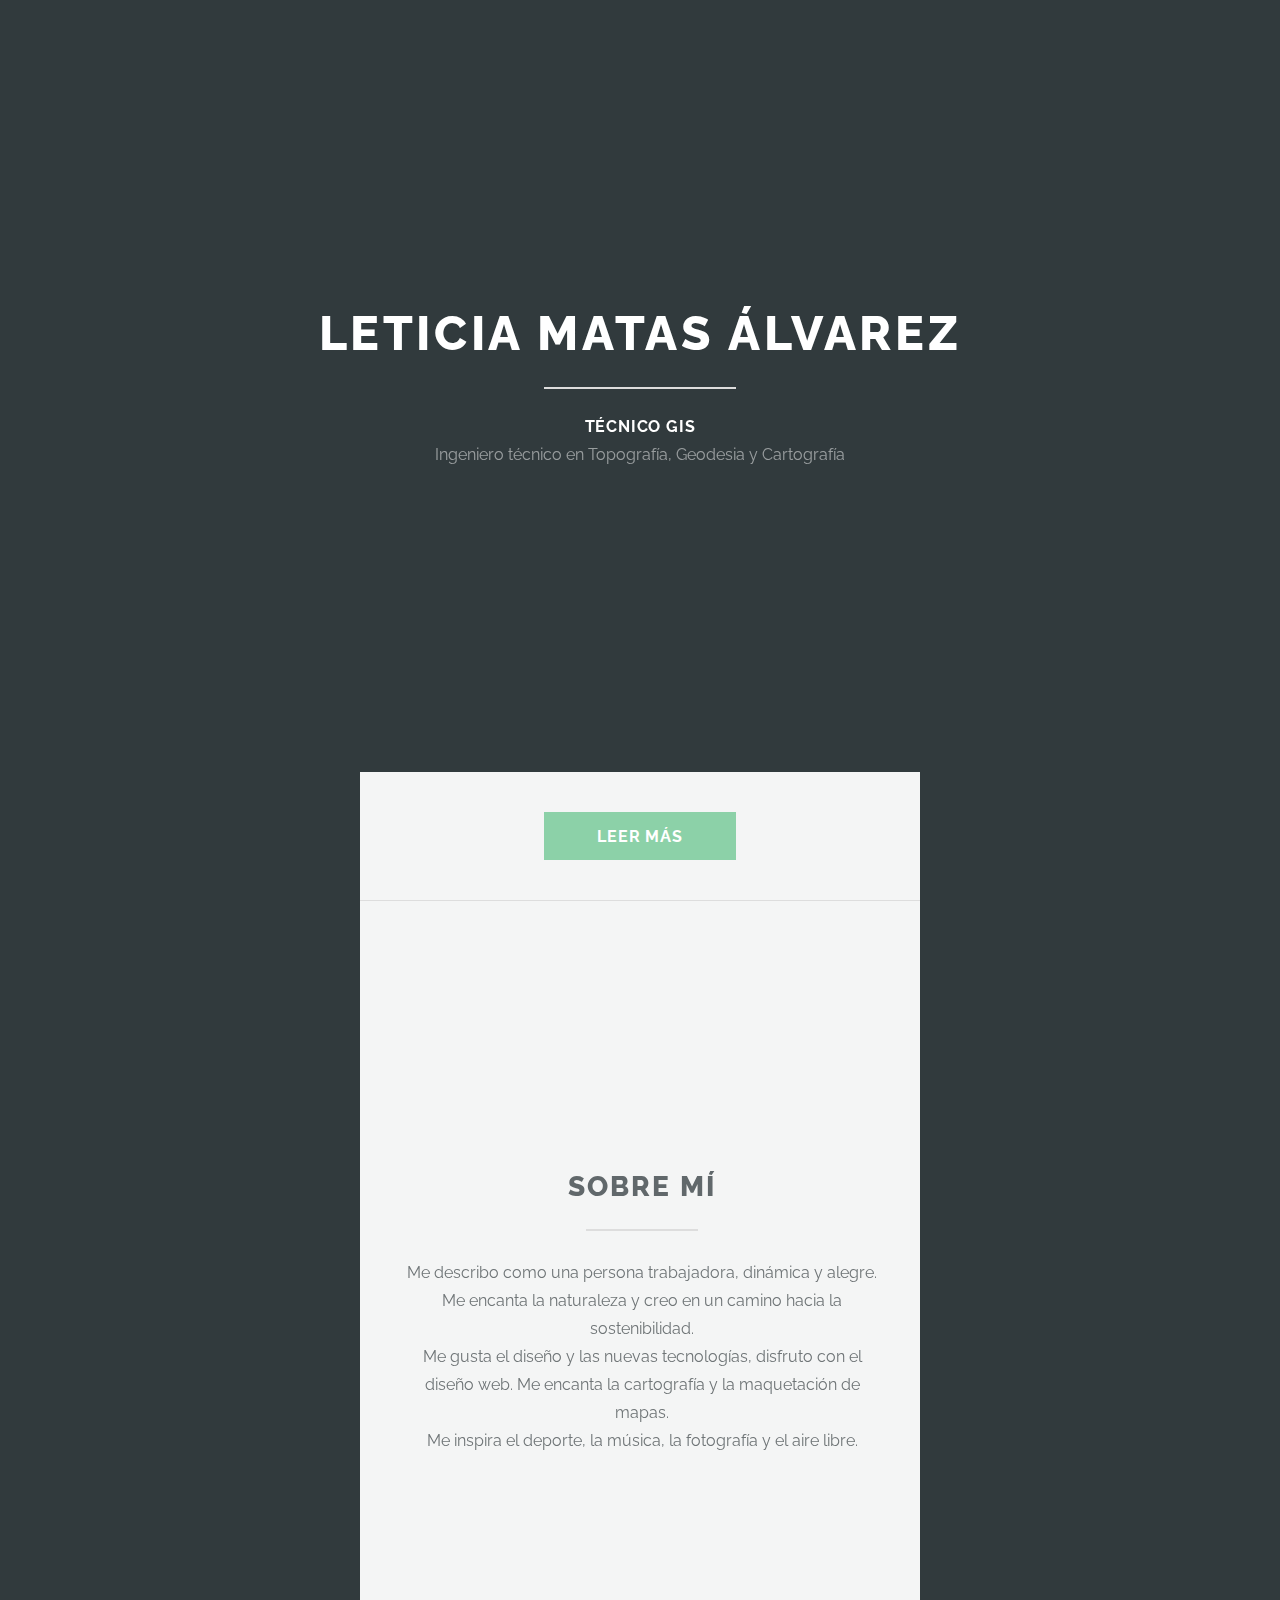
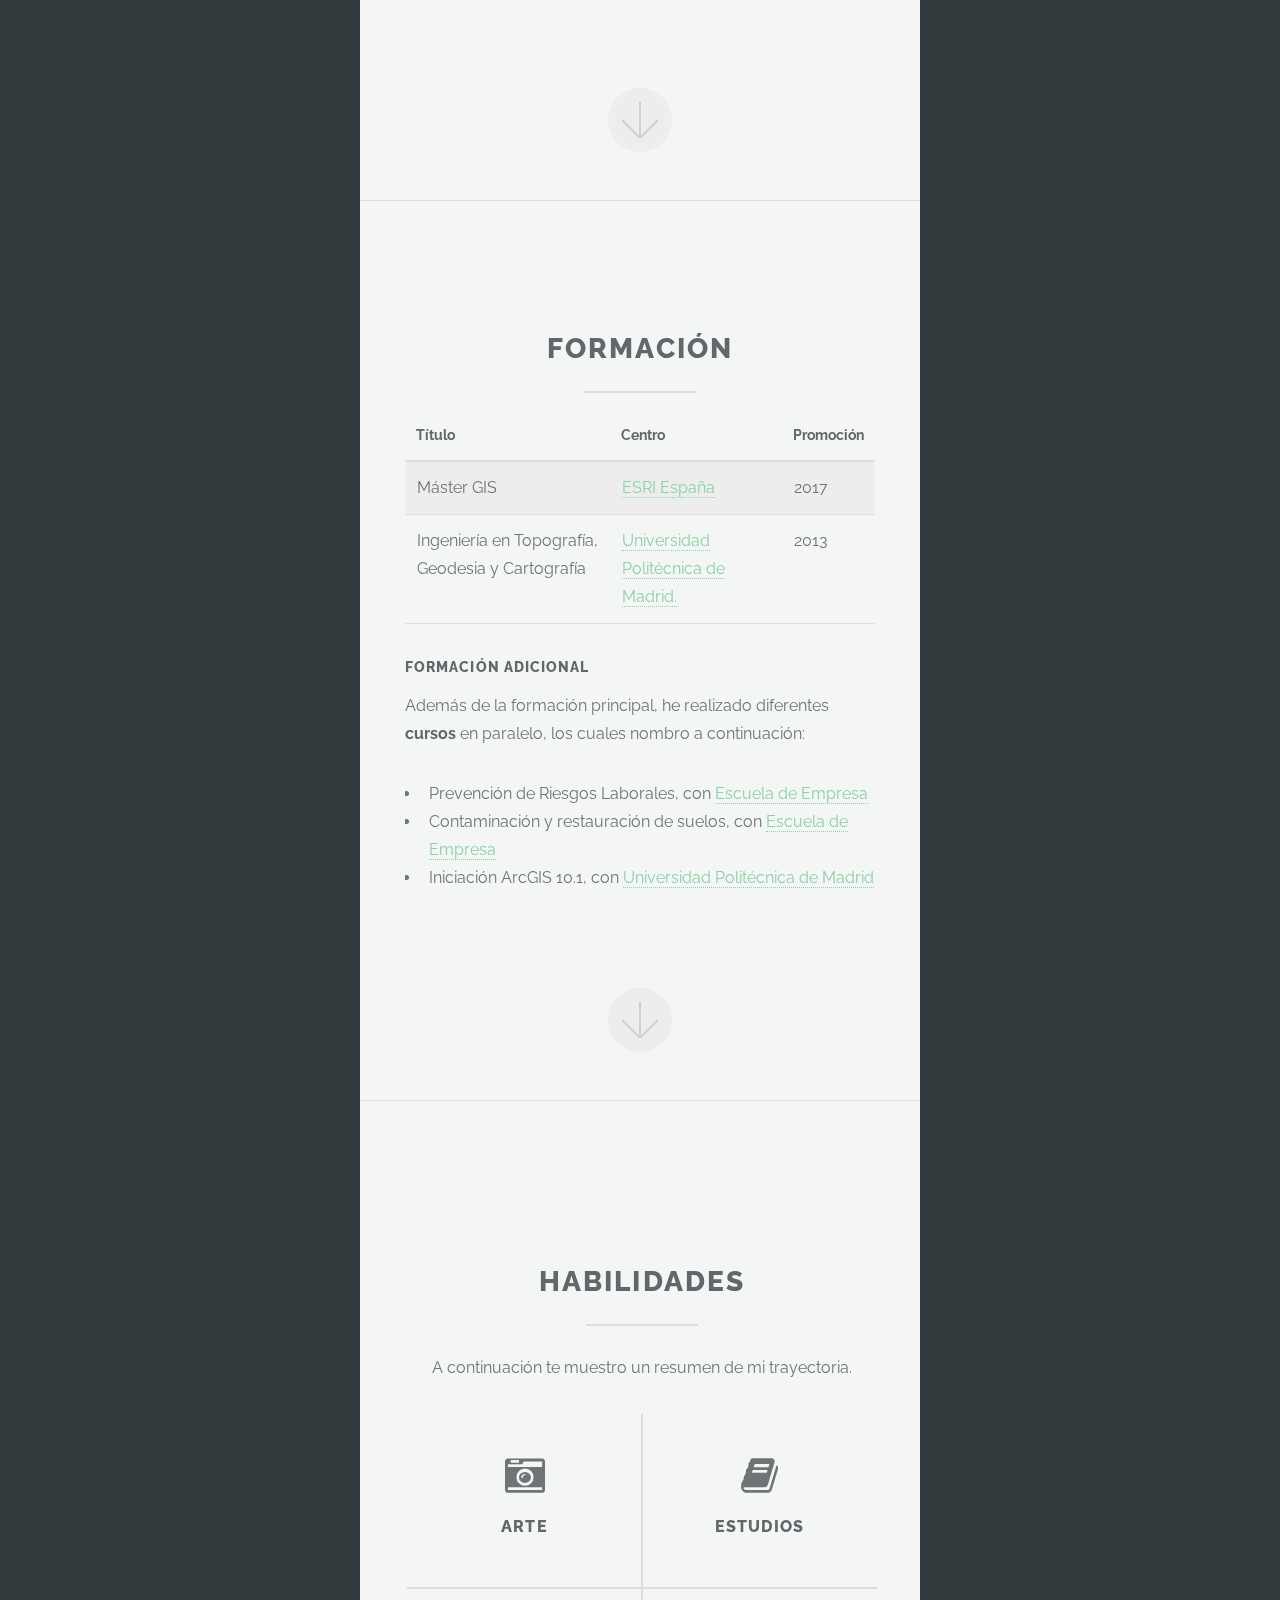
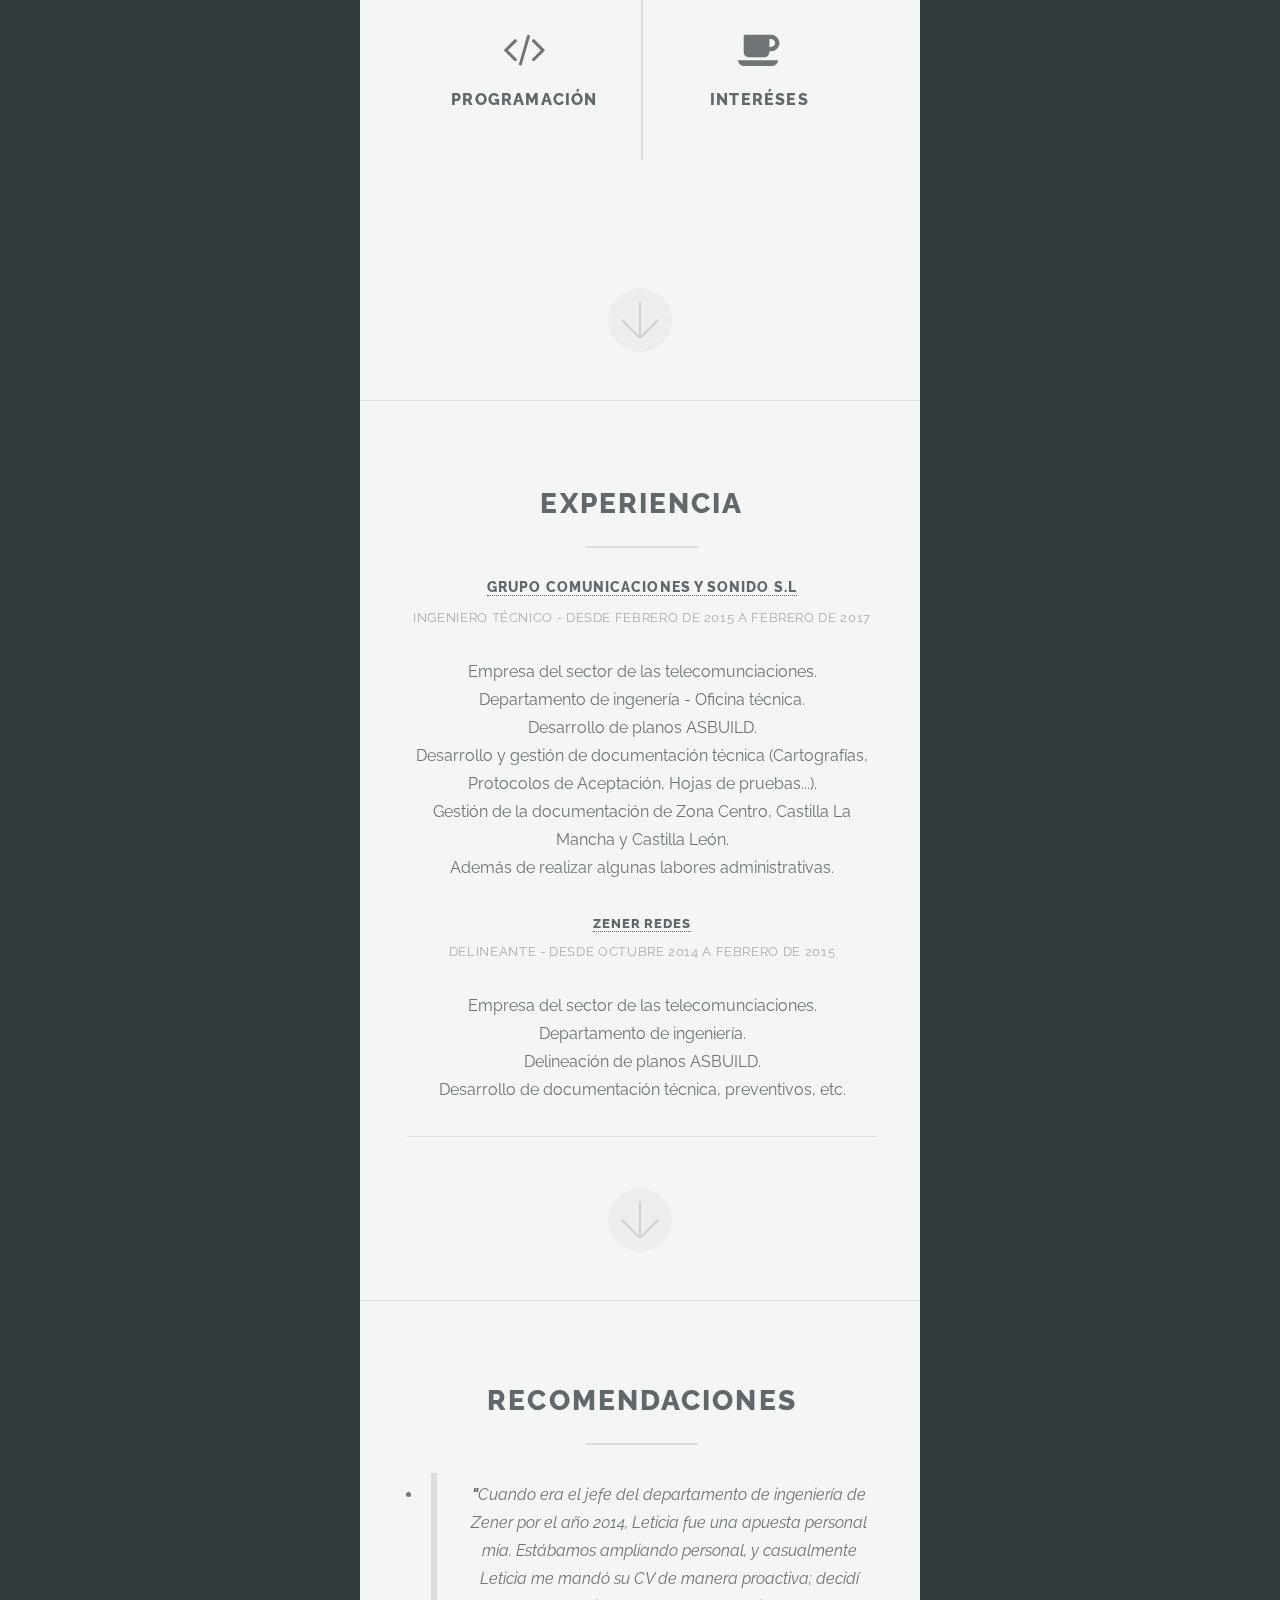
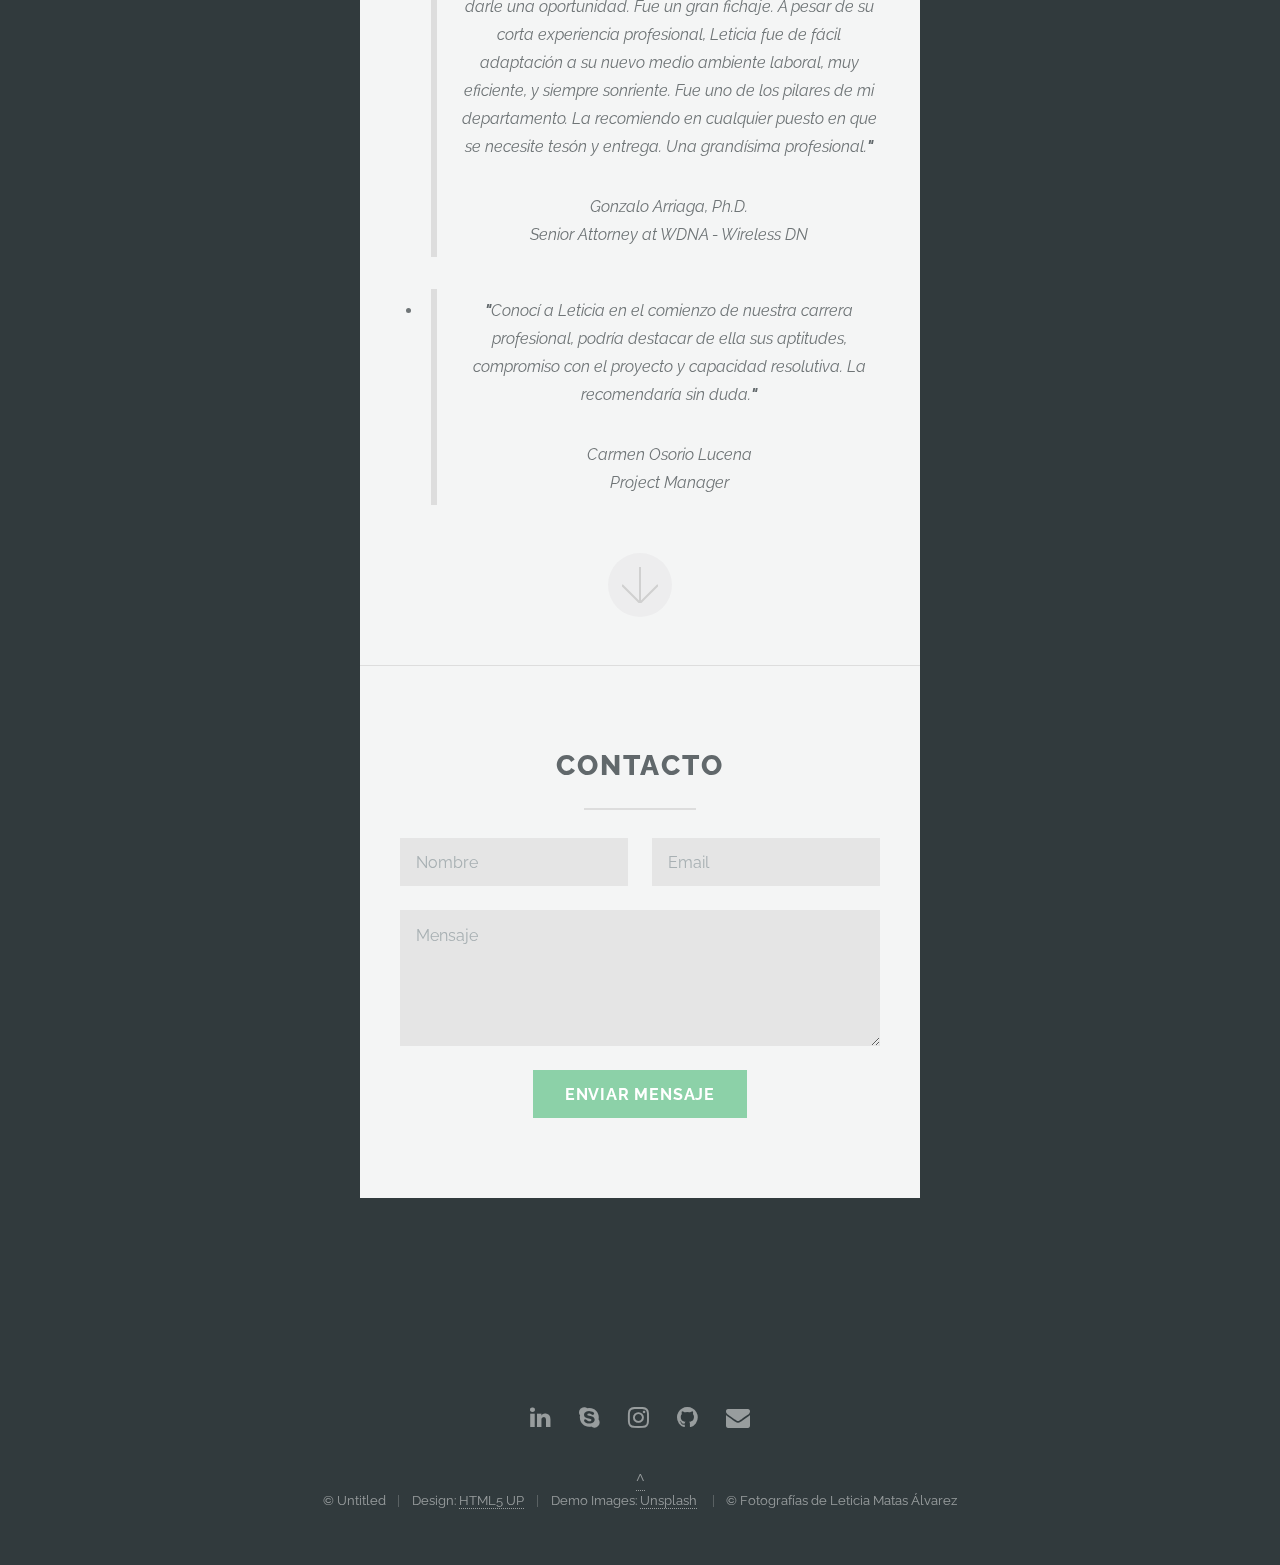
==== cv2/index.html @ 8c23a42e "Nuevo CV" ====
<!DOCTYPE HTML>
<!--
	Highlights by HTML5 UP
	html5up.net | @ajlkn
	Free for personal and commercial use under the CCA 3.0 license (html5up.net/license)
-->
<html>
	<head>
		<title>CV Leticia Matas</title>
		<meta charset="utf-8" />
		<meta name="viewport" content="width=device-width, initial-scale=1" />
		<link rel="icon" href="images/gor.png" type="images/gor.png">
		<!--[if lte IE 8]><script src="assets/js/ie/html5shiv.js"></script><![endif]-->
		<link rel="stylesheet" href="assets/css/main.css" />


		<!--[if lte IE 8]><link rel="stylesheet" href="assets/css/ie8.css" /><![endif]-->
		<!--[if lte IE 9]><link rel="stylesheet" href="assets/css/ie9.css" /><![endif]-->

	</head>
	<body>

		<!-- Header -->
			<section id="header">
				<header class="major">
					<h1>Leticia Matas Álvarez</h1>
					<p>Técnico GIS</p>
					Ingeniero técnico en Topografía, Geodesia y Cartografía<br>
				</header>
				<div class="container">
					<ul class="actions">
						<li><a href="#one" class="button special scrolly">Leer más</a></li>
					</ul>
				</div>
			</section>

		<!-- One Sobre mi-->
			<section id="one" class="main special">
				<div class="container">
					<span class="image fit primary"><img src="images/pic01.jpg" alt="" /></span>
					<div class="content">
						<header class="major">
							<h2>Sobre mí</h2>
						</header>
						<p>Me describo como una persona trabajadora, dinámica y alegre. Me encanta la naturaleza y creo en un camino hacia la sostenibilidad. <br>
							Me gusta el diseño y las nuevas tecnologías, disfruto con el diseño web. Me encanta la cartografía y la maquetación de mapas. <br>
							Me inspira el deporte, la música, la fotografía y el aire libre.</p>
					</div>
        </div>

					<a href="#two" class="goto-next scrolly">Siguiente</a>

			</section>
			<!-- Fin One Sobre mi -->


			<!-- Two Tabla de formación -->
				<section id="two" class="main">
					<div class="container">
						<span class="image fit primary"><img src="images/pic02.jpg" alt="" /></span>
						<div class="content">
							<section>
								<header class="major">
								<h2>Formación</h2>
							</header>
								<div class="table-wrapper">
									<table>
										<thead>
											<tr>
												<th>Título</th>
												<th>Centro</th>
												<th>Promoción</th>
											</tr>
										</thead>
										<tbody>
											<tr>
												<td>Máster GIS</td>
												<td><a href="http://www.esri.es/">ESRI España</a></td>
												<td>2017</td>
											</tr>
											<tr>
												<td>Ingeniería en Topografía, Geodesia y Cartografía</td>
												<td><a href="http://www.topografia.upm.es/portal/site/ETSITopografia">Universidad Politécnica de Madrid.</a></td>
												<td>2013</td>
											</tr>
										</tbody>
									</table>
									<h4>Formación adicional</h4>
									<p>Además de la formación principal, he realizado diferentes <b>cursos</b> en paralelo, los cuales nombro a continuación:</p>
									<ul>
										<li>
											Prevención de Riesgos Laborales, con <a href="http://www.escueladeempresa.com/">Escuela de Empresa</a>
										</li>
										<li>
											Contaminación y restauración de suelos, con <a href="http://www.escueladeempresa.com/">Escuela de Empresa</a>
										</li>
										<li>
											Iniciación ArcGIS 10.1, con <a href="http://www.upm.es/Estudiantes?fmt=detail&prefmt=articulo&id=4a3cd31d39fa3410VgnVCM10000009c7648a____">Universidad Politécnica de Madrid</a>
										</li>
									</ul>
								</div>
							</section>
						</div>
						<a href="#three" class="goto-next scrolly">Next</a>
					</div>
				</section>
			<!-- Fin Two Tabla de formación-->

		<!-- Three-->
			<section id="three" class="main special">
				<div class="container">
					<span class="image fit primary"><img src="images/pic03.jpg" alt="" /></span>
					<div class="content">
						<header class="major">
							<h2>Habilidades</h2>
						</header>
						<p>A continuación te muestro un resumen de mi trayectoria.</p>
						<ul class="icons-grid">
							<li>
								<span class="icon major fa-camera-retro"></span>
								<h3>Arte</h3>
							</li>
							<li>
								<span class="icon major fa-book"></span>
								<h3>Estudios</h3>
							</li>
							<li>
								<span class="icon major fa-code"></span>
								<h3>Programación</h3>
							</li>
							<li>
								<span class="icon major fa-coffee"></span>
								<h3>Interéses</h3>
							</li>
						</ul>
					</div>
					<a href="#four" class="goto-next scrolly">Next</a>
				</div>
			</section>

		<!-- Four -->
			<section id="four" class="main special">
				<div class="container">
					<span class="image fit primary"><img src="images/pic04.jpg" alt="Foto de un acantilado" /></span>
					<div class="content">
						<header class="major">
							<h2>Experiencia</h2>
						</header>
						<header>
							<h4><a href="http://www.grupocys.com/grupo/index.asp">Grupo Comunicaciones y Sonido S.L</a></h4>
							<p>Ingeniero técnico - desde febrero de 2015 a febrero de 2017</p>
						</header>
						<p>Empresa del sector de las telecomunciaciones.<br>
						Departamento de ingenería - Oficina técnica.<br>
						Desarrollo de planos ASBUILD.<br>
						Desarrollo y gestión de documentación técnica (Cartografías, Protocolos de Aceptación, Hojas de pruebas...).<br>
						Gestión de la documentación de Zona Centro, Castilla La Mancha y Castilla León.<br>
						Además de realizar algunas labores administrativas.</p>
						<header>
							<h5><a href="http://www.zener.es/grupo-zener-2/">Zener Redes</a></h5>
							<p>Delineante - desde octubre 2014 a febrero de 2015</p>
						</header>
						<p>Empresa del sector de las telecomunciaciones.<br>
						Departamento de ingeniería.<br>
						Delineación de planos ASBUILD.<br>
						Desarrollo de documentación técnica, preventivos, etc.
				</p>
						<hr />
					</div>
					<a href="#five" class="goto-next scrolly">Next</a>
				</div>
			</section>

			<!-- five -->
				<section id="five" class="main special">
					<div class="container">
						<span class="image fit primary"><img src="images/pic05.jpg" alt="Foto de un acantilado" ></span>
						<div class="content">
							<header class="major">
								<h2>Recomendaciones</h2>
							</header>
							<ul class="slides">
							<li>
							<blockquote>
								<p><strong>"</strong>Cuando era el jefe del departamento de ingeniería de Zener por el año 2014, Leticia fue una apuesta personal mía. Estábamos ampliando personal,
									y casualmente Leticia me mandó su CV de manera proactiva; decidí darle una oportunidad. Fue un gran fichaje. A pesar de su corta experiencia profesional,
									Leticia fue de fácil adaptación a su nuevo medio ambiente laboral, muy eficiente, y siempre sonriente. Fue uno de los pilares de mi departamento.
									La recomiendo en cualquier puesto en que se necesite tesón y entrega. Una grandísima profesional.<strong>"</strong></p>
									<cite>
										Gonzalo Arriaga, Ph.D.<br>
										Senior Attorney at WDNA - Wireless DN
									</cite>
							</blockquote>
						</li>
						<li>
							<blockquote>
								<p><strong>"</strong>Conocí a Leticia en el comienzo de nuestra carrera profesional, podría destacar de ella sus aptitudes,
									compromiso con el proyecto y capacidad resolutiva. La recomendaría sin duda.<strong>"</strong></p>
									<cite>
										Carmen Osorio Lucena<br>
										Project Manager
									</cite>
							</blockquote>
						</li>
						</ul>
						<a href="#footer" class="goto-next scrolly">Next</a>
					</div>
				</div>
				</section>
		<!-- Four -->
		<!-- Tabla de formación -->
		<!--	<section id="four" class="main">
				<div class="container">
					<span class="image fit primary"><img src="images/pic04.jpg" alt="Foto del campo" /></span>
					<div class="content">
						<section>
							<header class="major">
							<h2>Formación</h2>
						</header>
							<div class="table-wrapper">
								<table>
									<thead>
										<tr>
											<th>Título</th>
											<th>Centro</th>
											<th>Promoción</th>
										</tr>
									</thead>
									<tbody>
										<tr>
											<td>Máster GIS</td>
											<td>ESRI España.</td>
											<td>2017</td>
										</tr>
										<tr>
											<td>Ingeniería en Topografía, Geodesia y Cartografía</td>
											<td>Universidad Politécnica de Madrid.</td>
											<td>2013</td>
										</tr>
									</tbody>
								</table>
							</div>
						</section>
					</div>
					<a href="#footer" class="goto-next scrolly">Next</a>
				</div>
			</section>-->
<!-- fin de formación-->

<!--
						<section>
							<h4>Text</h4>
							<p>This is <b>bold</b> and this is <strong>strong</strong>. This is <i>italic</i> and this is <em>emphasized</em>.
							This is <sup>superscript</sup> text and this is <sub>subscript</sub> text.
							This is <u>underlined</u> and this is code: <code>for (;;) { ... }</code>. Finally, <a href="#">this is a link</a>.</p>
							<hr />
							<header>
								<h4>Heading with a Subtitle</h4>
								<p>Lorem ipsum dolor sit amet nullam id egestas urna aliquam</p>
							</header>
							<p>Nunc lacinia ante nunc ac lobortis. Interdum adipiscing gravida odio porttitor sem non mi integer non faucibus ornare mi ut ante amet placerat aliquet. Volutpat eu sed ante lacinia sapien lorem accumsan varius montes viverra nibh in adipiscing blandit tempus accumsan.</p>
							<header>
								<h5>Heading with a Subtitle</h5>
								<p>Lorem ipsum dolor sit amet nullam id egestas urna aliquam</p>
							</header>
							<p>Nunc lacinia ante nunc ac lobortis. Interdum adipiscing gravida odio porttitor sem non mi integer non faucibus ornare mi ut ante amet placerat aliquet. Volutpat eu sed ante lacinia sapien lorem accumsan varius montes viverra nibh in adipiscing blandit tempus accumsan.</p>
							<hr />
							<h2>Heading Level 2</h2>
							<h3>Heading Level 3</h3>
							<h4>Heading Level 4</h4>
							<h5>Heading Level 5</h5>
							<h6>Heading Level 6</h6>
							<hr />
							<h5>Blockquote</h5>
							<blockquote>Fringilla nisl. Donec accumsan interdum nisi, quis tincidunt felis sagittis eget tempus euismod. Vestibulum ante ipsum primis in faucibus vestibulum. Blandit adipiscing eu felis iaculis volutpat ac adipiscing accumsan faucibus. Vestibulum ante ipsum primis in faucibus lorem ipsum dolor sit amet nullam adipiscing eu felis.</blockquote>
							<h5>Preformatted</h5>
							<pre><code>i = 0;

while (!deck.isInOrder()) {
print 'Iteration ' + i;
deck.shuffle();
i++;
}

print 'It took ' + i + ' iterations to sort the deck.';</code></pre>
						</section>

						<section>
							<h4>Lists</h4>
							<div class="row">
								<div class="6u 12u$(medium)">
									<h5>Unordered</h5>
									<ul>
										<li>Dolor pulvinar etiam.</li>
										<li>Sagittis adipiscing.</li>
										<li>Felis enim feugiat.</li>
									</ul>
									<h5>Alternate</h5>
									<ul class="alt">
										<li>Dolor pulvinar etiam.</li>
										<li>Sagittis adipiscing.</li>
										<li>Felis enim feugiat.</li>
									</ul>
								</div>
								<div class="6u$ 12u(medium)">
									<h5>Ordered</h5>
									<ol>
										<li>Dolor pulvinar etiam.</li>
										<li>Etiam vel felis viverra.</li>
										<li>Felis enim feugiat.</li>
										<li>Dolor pulvinar etiam.</li>
										<li>Etiam vel felis lorem.</li>
										<li>Felis enim et feugiat.</li>
									</ol>
									<h5>Icons</h5>
									<ul class="icons">
										<li><a href="#" class="icon fa-twitter"><span class="label">Twitter</span></a></li>
										<li><a href="#" class="icon fa-facebook"><span class="label">Facebook</span></a></li>
										<li><a href="#" class="icon fa-instagram"><span class="label">Instagram</span></a></li>
										<li><a href="#" class="icon fa-github"><span class="label">Github</span></a></li>
									</ul>
								</div>
							</div>
							<h5>Actions</h5>
							<ul class="actions">
								<li><a href="#" class="button special">Default</a></li>
								<li><a href="#" class="button">Default</a></li>
							</ul>
							<ul class="actions small">
								<li><a href="#" class="button special small">Small</a></li>
								<li><a href="#" class="button small">Small</a></li>
							</ul>
							<div class="row">
								<div class="6u 12u$(small)">
									<ul class="actions vertical">
										<li><a href="#" class="button special">Default</a></li>
										<li><a href="#" class="button">Default</a></li>
									</ul>
								</div>
								<div class="6u$ 12u$(small)">
									<ul class="actions vertical small">
										<li><a href="#" class="button special small">Small</a></li>
										<li><a href="#" class="button small">Small</a></li>
									</ul>
								</div>
								<div class="6u 12u$(small)">
									<ul class="actions vertical">
										<li><a href="#" class="button special fit">Default</a></li>
										<li><a href="#" class="button fit">Default</a></li>
									</ul>
								</div>
								<div class="6u$ 12u$(small)">
									<ul class="actions vertical small">
										<li><a href="#" class="button special small fit">Small</a></li>
										<li><a href="#" class="button small fit">Small</a></li>
									</ul>
								</div>
							</div>
						</section>

						<section>
							<h4>Table</h4>
							<h5>Default</h5>
							<div class="table-wrapper">
								<table>
									<thead>
										<tr>
											<th>Name</th>
											<th>Description</th>
											<th>Price</th>
										</tr>
									</thead>
									<tbody>
										<tr>
											<td>Item One</td>
											<td>Ante turpis integer aliquet porttitor.</td>
											<td>29.99</td>
										</tr>
										<tr>
											<td>Item Two</td>
											<td>Vis ac commodo adipiscing arcu aliquet.</td>
											<td>19.99</td>
										</tr>
										<tr>
											<td>Item Three</td>
											<td> Morbi faucibus arcu accumsan lorem.</td>
											<td>29.99</td>
										</tr>
										<tr>
											<td>Item Four</td>
											<td>Vitae integer tempus condimentum.</td>
											<td>19.99</td>
										</tr>
										<tr>
											<td>Item Five</td>
											<td>Ante turpis integer aliquet porttitor.</td>
											<td>29.99</td>
										</tr>
									</tbody>
									<tfoot>
										<tr>
											<td colspan="2"></td>
											<td>100.00</td>
										</tr>
									</tfoot>
								</table>
							</div>

							<h5>Alternate</h5>
							<div class="table-wrapper">
								<table class="alt">
									<thead>
										<tr>
											<th>Name</th>
											<th>Description</th>
											<th>Price</th>
										</tr>
									</thead>
									<tbody>
										<tr>
											<td>Item One</td>
											<td>Ante turpis integer aliquet porttitor.</td>
											<td>29.99</td>
										</tr>
										<tr>
											<td>Item Two</td>
											<td>Vis ac commodo adipiscing arcu aliquet.</td>
											<td>19.99</td>
										</tr>
										<tr>
											<td>Item Three</td>
											<td> Morbi faucibus arcu accumsan lorem.</td>
											<td>29.99</td>
										</tr>
										<tr>
											<td>Item Four</td>
											<td>Vitae integer tempus condimentum.</td>
											<td>19.99</td>
										</tr>
										<tr>
											<td>Item Five</td>
											<td>Ante turpis integer aliquet porttitor.</td>
											<td>29.99</td>
										</tr>
									</tbody>
									<tfoot>
										<tr>
											<td colspan="2"></td>
											<td>100.00</td>
										</tr>
									</tfoot>
								</table>
							</div>
						</section>

						<section>
							<h4>Buttons</h4>
							<ul class="actions">
								<li><a href="#" class="button special">Special</a></li>
								<li><a href="#" class="button">Default</a></li>
							</ul>
							<ul class="actions">
								<li><a href="#" class="button">Default</a></li>
								<li><a href="#" class="button small">Small</a></li>
							</ul>
							<ul class="actions fit">
								<li><a href="#" class="button special fit">Fit</a></li>
								<li><a href="#" class="button fit">Fit</a></li>
							</ul>
							<ul class="actions fit small">
								<li><a href="#" class="button special fit small">Fit + Small</a></li>
								<li><a href="#" class="button fit small">Fit + Small</a></li>
							</ul>
							<ul class="actions">
								<li><a href="#" class="button special icon fa-download">Icon</a></li>
								<li><a href="#" class="button icon fa-download">Icon</a></li>
							</ul>
							<ul class="actions">
								<li><span class="button special disabled">Disabled</span></li>
								<li><span class="button disabled">Disabled</span></li>
							</ul>
						</section>

						<section>
							<h4>Form</h4>
							<form method="post" action="#">
								<div class="row uniform">
									<div class="6u 12u$(xsmall)">
										<input type="text" name="demo-name" id="demo-name" value="" placeholder="Name" />
									</div>
									<div class="6u$ 12u$(xsmall)">
										<input type="email" name="demo-email" id="demo-email" value="" placeholder="Email" />
									</div>
									<div class="12u$">
										<div class="select-wrapper">
											<select name="demo-category" id="demo-category">
												<option value="">- Category -</option>
												<option value="1">Manufacturing</option>
												<option value="1">Shipping</option>
												<option value="1">Administration</option>
												<option value="1">Human Resources</option>
											</select>
										</div>
									</div>
									<div class="4u 12u$(small)">
										<input type="radio" id="demo-priority-low" name="demo-priority" checked>
										<label for="demo-priority-low">Low</label>
									</div>
									<div class="4u 12u$(small)">
										<input type="radio" id="demo-priority-normal" name="demo-priority">
										<label for="demo-priority-normal">Normal</label>
									</div>
									<div class="4u$ 12u$(small)">
										<input type="radio" id="demo-priority-high" name="demo-priority">
										<label for="demo-priority-high">High</label>
									</div>
									<div class="6u 12u$(small)">
										<input type="checkbox" id="demo-copy" name="demo-copy">
										<label for="demo-copy">Email me a copy</label>
									</div>
									<div class="6u$ 12u$(small)">
										<input type="checkbox" id="demo-human" name="demo-human" checked>
										<label for="demo-human">Not a robot</label>
									</div>
									<div class="12u$">
										<textarea name="demo-message" id="demo-message" placeholder="Enter your message" rows="6"></textarea>
									</div>
									<div class="12u$">
										<ul class="actions">
											<li><input type="submit" value="Send Message" class="special" /></li>
											<li><input type="reset" value="Reset" /></li>
										</ul>
									</div>
								</div>
							</form>
						</section>

						<section>
							<h4>Image</h4>
							<h5>Fit</h5>
							<div class="box alt">
								<div class="row uniform 50%">
									<div class="12u"><span class="image fit"><img src="images/pic04.jpg" alt="" /></span></div>
									<div class="4u"><span class="image fit"><img src="images/pic04.jpg" alt="" /></span></div>
									<div class="4u"><span class="image fit"><img src="images/pic04.jpg" alt="" /></span></div>
									<div class="4u"><span class="image fit"><img src="images/pic04.jpg" alt="" /></span></div>
									<div class="4u"><span class="image fit"><img src="images/pic04.jpg" alt="" /></span></div>
									<div class="4u"><span class="image fit"><img src="images/pic04.jpg" alt="" /></span></div>
									<div class="4u"><span class="image fit"><img src="images/pic04.jpg" alt="" /></span></div>
									<div class="4u"><span class="image fit"><img src="images/pic04.jpg" alt="" /></span></div>
									<div class="4u"><span class="image fit"><img src="images/pic04.jpg" alt="" /></span></div>
									<div class="4u"><span class="image fit"><img src="images/pic04.jpg" alt="" /></span></div>
								</div>
							</div>
							<h5>Left &amp; Right</h5>
							<p><span class="image left"><img src="images/pic05.jpg" alt="" /></span>Fringilla nisl. Donec accumsan interdum nisi, quis tincidunt felis sagittis eget. tempus euismod. Vestibulum ante ipsum primis in faucibus vestibulum. Blandit adipiscing eu felis iaculis volutpat ac adipiscing accumsan eu faucibus. Integer ac pellentesque praesent tincidunt felis sagittis eget. tempus euismod. Vestibulum ante ipsum primis in faucibus vestibulum. Blandit adipiscing eu felis iaculis volutpat ac adipiscing accumsan eu faucibus. Integer ac pellentesque praesent. Donec accumsan interdum nisi, quis tincidunt felis sagittis eget. tempus euismod. Vestibulum ante ipsum primis in faucibus vestibulum. Blandit adipiscing eu felis iaculis volutpat ac adipiscing accumsan eu faucibus. Integer ac pellentesque praesent tincidunt felis sagittis eget. tempus euismod. Vestibulum ante ipsum primis in faucibus vestibulum. Blandit adipiscing eu felis iaculis volutpat ac adipiscing accumsan eu faucibus. Integer ac pellentesque praesent.</p>
							<p><span class="image right"><img src="images/pic05.jpg" alt="" /></span>Fringilla nisl. Donec accumsan interdum nisi, quis tincidunt felis sagittis eget. tempus euismod. Vestibulum ante ipsum primis in faucibus vestibulum. Blandit adipiscing eu felis iaculis volutpat ac adipiscing accumsan eu faucibus. Integer ac pellentesque praesent tincidunt felis sagittis eget. tempus euismod. Vestibulum ante ipsum primis in faucibus vestibulum. Blandit adipiscing eu felis iaculis volutpat ac adipiscing accumsan eu faucibus. Integer ac pellentesque praesent. Donec accumsan interdum nisi, quis tincidunt felis sagittis eget. tempus euismod. Vestibulum ante ipsum primis in faucibus vestibulum. Blandit adipiscing eu felis iaculis volutpat ac adipiscing accumsan eu faucibus. Integer ac pellentesque praesent tincidunt felis sagittis eget. tempus euismod. Vestibulum ante ipsum primis in faucibus vestibulum. Blandit adipiscing eu felis iaculis volutpat ac adipiscing accumsan eu faucibus. Integer ac pellentesque praesent.</p>
						</section>

					</div>
					<a href="#footer" class="goto-next scrolly">Next</a>
				</div>
			</section>-->


		<!-- Footer -->
			<section id="footer">
				<div class="container">
					<header class="major">
						<h2>Contacto</h2>
					</header>
					<form method="post" action="conctactForm" name="contacForm">
						<div class="row uniform">
							<div class="6u 12u$(xsmall)"><input type="text" name="name" id="name" placeholder="Nombre" /></div>
							<div class="6u$ 12u$(xsmall)"><input type="email" name="email" id="email" placeholder="Email" /></div>
							<div class="12u$"><textarea name="message" id="message" placeholder="Mensaje" rows="4"></textarea></div>
							<div class="12u$">
								<ul class="actions">
									<li><input type="submit" value="Enviar Mensaje" class="special" /></li>
								</ul>
						</div>
				</div>
				</form>

				<footer>
					<ul class="icons">
						<li><a href="https://es.linkedin.com/in/matasalvarezleticia" class="icon alt fa-linkedin"><span class="label">LinkedIn</span></a></li>
						<li><a href="skype:-skype-name-?chat" class="icon alt fa-skype"><span class="label">Skype</span></a></li>
						<li><a href="https://www.instagram.com/aicelm/" class="icon alt fa-instagram"><span class="label">Instagram</span></a></li>
						<li><a href="https://github.com/aicelm/aicelm.github.io" class="icon alt fa-github"><span class="label">Gi</span></a></li>
						<li><a href="mailto:matasalvarezleticia@gmail.com" class="icon alt fa-envelope"><span class="label">Email</span></a></li>
					</ul>
					<a href="#header" class="goto-next scrolly">^</a><br>
					<ul class="copyright">
						<li>&copy; Untitled</li><li>Design: <a href="http://html5up.net">HTML5 UP</a></li><li>Demo Images: <a href="http://unsplash.com">Unsplash</a></li>
						<li>&copy; Fotografías de Leticia Matas Álvarez</li>
					</ul>
				</footer>
				
			</div>
			</section>

		<!-- Scripts -->

			<script src="assets/js/jquery.min.js"></script>
			<script src="assets/js/jquery.scrollex.min.js"></script>
			<script src="assets/js/jquery.scrolly.min.js"></script>
			<script src="assets/js/skel.min.js"></script>
			<script src="assets/js/util.js"></script>
			<script src="assets/js/ie/respond.min.js"></script>
			<script src="assets/js/main.js"></script>

	</body>
</html>
---- cv2/assets/css/main.css ----
@import url("font-awesome.min.css");
@import url("https://fonts.googleapis.com/css?family=Raleway:400,400italic,700,800");

/*
	Highlights by HTML5 UP
	html5up.net | @ajlkn
	Free for personal and commercial use under the CCA 3.0 license (html5up.net/license)
*/

/* Reset */

	html, body, div, span, applet, object, iframe, h1, h2, h3, h4, h5, h6, p, blockquote, pre, a, abbr, acronym, address, big, cite, code, del, dfn, em, img, ins, kbd, q, s, samp, small, strike, strong, sub, sup, tt, var, b, u, i, center, dl, dt, dd, ol, ul, li, fieldset, form, label, legend, table, caption, tbody, tfoot, thead, tr, th, td, article, aside, canvas, details, embed, figure, figcaption, footer, header, hgroup, menu, nav, output, ruby, section, summary, time, mark, audio, video {
		margin: 0;
		padding: 0;
		border: 0;
		font-size: 100%;
		font: inherit;
		vertical-align: baseline;
	}

	article, aside, details, figcaption, figure, footer, header, hgroup, menu, nav, section {
		display: block;
	}

	body {
		line-height: 1;
	}

	ol, ul {
		list-style: none;
	}

	blockquote, q {
		quotes: none;
	}

	blockquote:before, blockquote:after, q:before, q:after {
		content: '';
		content: none;
	}

	table {
		border-collapse: collapse;
		border-spacing: 0;
	}

	body {
		-webkit-text-size-adjust: none;
	}

/* Box Model */

	*, *:before, *:after {
		-moz-box-sizing: border-box;
		-webkit-box-sizing: border-box;
		box-sizing: border-box;
	}

/* Containers */

	.container {
		margin-left: auto;
		margin-right: auto;
	}

	.container.\31 25\25 {
		width: 100%;
		max-width: 43.75em;
		min-width: 35em;
	}

	.container.\37 5\25 {
		width: 26.25em;
	}

	.container.\35 0\25 {
		width: 17.5em;
	}

	.container.\32 5\25 {
		width: 8.75em;
	}

	.container {
		width: 35em;
	}

	@media screen and (max-width: 1680px) {

		.container.\31 25\25 {
			width: 100%;
			max-width: 43.75em;
			min-width: 35em;
		}

		.container.\37 5\25 {
			width: 26.25em;
		}

		.container.\35 0\25 {
			width: 17.5em;
		}

		.container.\32 5\25 {
			width: 8.75em;
		}

		.container {
			width: 35em;
		}

	}

	@media screen and (max-width: 980px) {

		.container.\31 25\25 {
			width: 100%;
			max-width: 100%;
			min-width: 80%;
		}

		.container.\37 5\25 {
			width: 60%;
		}

		.container.\35 0\25 {
			width: 40%;
		}

		.container.\32 5\25 {
			width: 20%;
		}

		.container {
			width: 80%;
		}

	}

	@media screen and (max-width: 736px) {

		.container.\31 25\25 {
			width: 100%;
			max-width: 100%;
			min-width: 80%;
		}

		.container.\37 5\25 {
			width: 60%;
		}

		.container.\35 0\25 {
			width: 40%;
		}

		.container.\32 5\25 {
			width: 20%;
		}

		.container {
			width: 80%;
		}

	}

	@media screen and (max-width: 480px) {

		.container.\31 25\25 {
			width: 100%;
			max-width: 125%;
			min-width: 100%;
		}

		.container.\37 5\25 {
			width: 75%;
		}

		.container.\35 0\25 {
			width: 50%;
		}

		.container.\32 5\25 {
			width: 25%;
		}

		.container {
			width: 100%;
		}

	}

/* Grid */

	.row {
		border-bottom: solid 1px transparent;
		-moz-box-sizing: border-box;
		-webkit-box-sizing: border-box;
		box-sizing: border-box;
	}

	.row > * {
		float: left;
		-moz-box-sizing: border-box;
		-webkit-box-sizing: border-box;
		box-sizing: border-box;
	}

	.row:after, .row:before {
		content: '';
		display: block;
		clear: both;
		height: 0;
	}

	.row.uniform > * > :first-child {
		margin-top: 0;
	}

	.row.uniform > * > :last-child {
		margin-bottom: 0;
	}

	.row.\30 \25 > * {
		padding: 0 0 0 0em;
	}

	.row.\30 \25 {
		margin: 0 0 -1px 0em;
	}

	.row.uniform.\30 \25 > * {
		padding: 0em 0 0 0em;
	}

	.row.uniform.\30 \25 {
		margin: 0em 0 -1px 0em;
	}

	.row > * {
		padding: 0 0 0 1.5em;
	}

	.row {
		margin: 0 0 -1px -1.5em;
	}

	.row.uniform > * {
		padding: 1.5em 0 0 1.5em;
	}

	.row.uniform {
		margin: -1.5em 0 -1px -1.5em;
	}

	.row.\32 00\25 > * {
		padding: 0 0 0 3em;
	}

	.row.\32 00\25 {
		margin: 0 0 -1px -3em;
	}

	.row.uniform.\32 00\25 > * {
		padding: 3em 0 0 3em;
	}

	.row.uniform.\32 00\25 {
		margin: -3em 0 -1px -3em;
	}

	.row.\31 50\25 > * {
		padding: 0 0 0 2.25em;
	}

	.row.\31 50\25 {
		margin: 0 0 -1px -2.25em;
	}

	.row.uniform.\31 50\25 > * {
		padding: 2.25em 0 0 2.25em;
	}

	.row.uniform.\31 50\25 {
		margin: -2.25em 0 -1px -2.25em;
	}

	.row.\35 0\25 > * {
		padding: 0 0 0 0.75em;
	}

	.row.\35 0\25 {
		margin: 0 0 -1px -0.75em;
	}

	.row.uniform.\35 0\25 > * {
		padding: 0.75em 0 0 0.75em;
	}

	.row.uniform.\35 0\25 {
		margin: -0.75em 0 -1px -0.75em;
	}

	.row.\32 5\25 > * {
		padding: 0 0 0 0.375em;
	}

	.row.\32 5\25 {
		margin: 0 0 -1px -0.375em;
	}

	.row.uniform.\32 5\25 > * {
		padding: 0.375em 0 0 0.375em;
	}

	.row.uniform.\32 5\25 {
		margin: -0.375em 0 -1px -0.375em;
	}

	.\31 2u, .\31 2u\24 {
		width: 100%;
		clear: none;
		margin-left: 0;
	}

	.\31 1u, .\31 1u\24 {
		width: 91.6666666667%;
		clear: none;
		margin-left: 0;
	}

	.\31 0u, .\31 0u\24 {
		width: 83.3333333333%;
		clear: none;
		margin-left: 0;
	}

	.\39 u, .\39 u\24 {
		width: 75%;
		clear: none;
		margin-left: 0;
	}

	.\38 u, .\38 u\24 {
		width: 66.6666666667%;
		clear: none;
		margin-left: 0;
	}

	.\37 u, .\37 u\24 {
		width: 58.3333333333%;
		clear: none;
		margin-left: 0;
	}

	.\36 u, .\36 u\24 {
		width: 50%;
		clear: none;
		margin-left: 0;
	}

	.\35 u, .\35 u\24 {
		width: 41.6666666667%;
		clear: none;
		margin-left: 0;
	}

	.\34 u, .\34 u\24 {
		width: 33.3333333333%;
		clear: none;
		margin-left: 0;
	}

	.\33 u, .\33 u\24 {
		width: 25%;
		clear: none;
		margin-left: 0;
	}

	.\32 u, .\32 u\24 {
		width: 16.6666666667%;
		clear: none;
		margin-left: 0;
	}

	.\31 u, .\31 u\24 {
		width: 8.3333333333%;
		clear: none;
		margin-left: 0;
	}

	.\31 2u\24 + *,
	.\31 1u\24 + *,
	.\31 0u\24 + *,
	.\39 u\24 + *,
	.\38 u\24 + *,
	.\37 u\24 + *,
	.\36 u\24 + *,
	.\35 u\24 + *,
	.\34 u\24 + *,
	.\33 u\24 + *,
	.\32 u\24 + *,
	.\31 u\24 + * {
		clear: left;
	}

	.\-11u {
		margin-left: 91.66667%;
	}

	.\-10u {
		margin-left: 83.33333%;
	}

	.\-9u {
		margin-left: 75%;
	}

	.\-8u {
		margin-left: 66.66667%;
	}

	.\-7u {
		margin-left: 58.33333%;
	}

	.\-6u {
		margin-left: 50%;
	}

	.\-5u {
		margin-left: 41.66667%;
	}

	.\-4u {
		margin-left: 33.33333%;
	}

	.\-3u {
		margin-left: 25%;
	}

	.\-2u {
		margin-left: 16.66667%;
	}

	.\-1u {
		margin-left: 8.33333%;
	}

	@media screen and (max-width: 1680px) {

		.row > * {
			padding: 0 0 0 1.5em;
		}

		.row {
			margin: 0 0 -1px -1.5em;
		}

		.row.uniform > * {
			padding: 1.5em 0 0 1.5em;
		}

		.row.uniform {
			margin: -1.5em 0 -1px -1.5em;
		}

		.row.\32 00\25 > * {
			padding: 0 0 0 3em;
		}

		.row.\32 00\25 {
			margin: 0 0 -1px -3em;
		}

		.row.uniform.\32 00\25 > * {
			padding: 3em 0 0 3em;
		}

		.row.uniform.\32 00\25 {
			margin: -3em 0 -1px -3em;
		}

		.row.\31 50\25 > * {
			padding: 0 0 0 2.25em;
		}

		.row.\31 50\25 {
			margin: 0 0 -1px -2.25em;
		}

		.row.uniform.\31 50\25 > * {
			padding: 2.25em 0 0 2.25em;
		}

		.row.uniform.\31 50\25 {
			margin: -2.25em 0 -1px -2.25em;
		}

		.row.\35 0\25 > * {
			padding: 0 0 0 0.75em;
		}

		.row.\35 0\25 {
			margin: 0 0 -1px -0.75em;
		}

		.row.uniform.\35 0\25 > * {
			padding: 0.75em 0 0 0.75em;
		}

		.row.uniform.\35 0\25 {
			margin: -0.75em 0 -1px -0.75em;
		}

		.row.\32 5\25 > * {
			padding: 0 0 0 0.375em;
		}

		.row.\32 5\25 {
			margin: 0 0 -1px -0.375em;
		}

		.row.uniform.\32 5\25 > * {
			padding: 0.375em 0 0 0.375em;
		}

		.row.uniform.\32 5\25 {
			margin: -0.375em 0 -1px -0.375em;
		}

		.\31 2u\28large\29, .\31 2u\24\28large\29 {
			width: 100%;
			clear: none;
			margin-left: 0;
		}

		.\31 1u\28large\29, .\31 1u\24\28large\29 {
			width: 91.6666666667%;
			clear: none;
			margin-left: 0;
		}

		.\31 0u\28large\29, .\31 0u\24\28large\29 {
			width: 83.3333333333%;
			clear: none;
			margin-left: 0;
		}

		.\39 u\28large\29, .\39 u\24\28large\29 {
			width: 75%;
			clear: none;
			margin-left: 0;
		}

		.\38 u\28large\29, .\38 u\24\28large\29 {
			width: 66.6666666667%;
			clear: none;
			margin-left: 0;
		}

		.\37 u\28large\29, .\37 u\24\28large\29 {
			width: 58.3333333333%;
			clear: none;
			margin-left: 0;
		}

		.\36 u\28large\29, .\36 u\24\28large\29 {
			width: 50%;
			clear: none;
			margin-left: 0;
		}

		.\35 u\28large\29, .\35 u\24\28large\29 {
			width: 41.6666666667%;
			clear: none;
			margin-left: 0;
		}

		.\34 u\28large\29, .\34 u\24\28large\29 {
			width: 33.3333333333%;
			clear: none;
			margin-left: 0;
		}

		.\33 u\28large\29, .\33 u\24\28large\29 {
			width: 25%;
			clear: none;
			margin-left: 0;
		}

		.\32 u\28large\29, .\32 u\24\28large\29 {
			width: 16.6666666667%;
			clear: none;
			margin-left: 0;
		}

		.\31 u\28large\29, .\31 u\24\28large\29 {
			width: 8.3333333333%;
			clear: none;
			margin-left: 0;
		}

		.\31 2u\24\28large\29 + *,
		.\31 1u\24\28large\29 + *,
		.\31 0u\24\28large\29 + *,
		.\39 u\24\28large\29 + *,
		.\38 u\24\28large\29 + *,
		.\37 u\24\28large\29 + *,
		.\36 u\24\28large\29 + *,
		.\35 u\24\28large\29 + *,
		.\34 u\24\28large\29 + *,
		.\33 u\24\28large\29 + *,
		.\32 u\24\28large\29 + *,
		.\31 u\24\28large\29 + * {
			clear: left;
		}

		.\-11u\28large\29 {
			margin-left: 91.66667%;
		}

		.\-10u\28large\29 {
			margin-left: 83.33333%;
		}

		.\-9u\28large\29 {
			margin-left: 75%;
		}

		.\-8u\28large\29 {
			margin-left: 66.66667%;
		}

		.\-7u\28large\29 {
			margin-left: 58.33333%;
		}

		.\-6u\28large\29 {
			margin-left: 50%;
		}

		.\-5u\28large\29 {
			margin-left: 41.66667%;
		}

		.\-4u\28large\29 {
			margin-left: 33.33333%;
		}

		.\-3u\28large\29 {
			margin-left: 25%;
		}

		.\-2u\28large\29 {
			margin-left: 16.66667%;
		}

		.\-1u\28large\29 {
			margin-left: 8.33333%;
		}

	}

	@media screen and (max-width: 980px) {

		.row > * {
			padding: 0 0 0 1.5em;
		}

		.row {
			margin: 0 0 -1px -1.5em;
		}

		.row.uniform > * {
			padding: 1.5em 0 0 1.5em;
		}

		.row.uniform {
			margin: -1.5em 0 -1px -1.5em;
		}

		.row.\32 00\25 > * {
			padding: 0 0 0 3em;
		}

		.row.\32 00\25 {
			margin: 0 0 -1px -3em;
		}

		.row.uniform.\32 00\25 > * {
			padding: 3em 0 0 3em;
		}

		.row.uniform.\32 00\25 {
			margin: -3em 0 -1px -3em;
		}

		.row.\31 50\25 > * {
			padding: 0 0 0 2.25em;
		}

		.row.\31 50\25 {
			margin: 0 0 -1px -2.25em;
		}

		.row.uniform.\31 50\25 > * {
			padding: 2.25em 0 0 2.25em;
		}

		.row.uniform.\31 50\25 {
			margin: -2.25em 0 -1px -2.25em;
		}

		.row.\35 0\25 > * {
			padding: 0 0 0 0.75em;
		}

		.row.\35 0\25 {
			margin: 0 0 -1px -0.75em;
		}

		.row.uniform.\35 0\25 > * {
			padding: 0.75em 0 0 0.75em;
		}

		.row.uniform.\35 0\25 {
			margin: -0.75em 0 -1px -0.75em;
		}

		.row.\32 5\25 > * {
			padding: 0 0 0 0.375em;
		}

		.row.\32 5\25 {
			margin: 0 0 -1px -0.375em;
		}

		.row.uniform.\32 5\25 > * {
			padding: 0.375em 0 0 0.375em;
		}

		.row.uniform.\32 5\25 {
			margin: -0.375em 0 -1px -0.375em;
		}

		.\31 2u\28medium\29, .\31 2u\24\28medium\29 {
			width: 100%;
			clear: none;
			margin-left: 0;
		}

		.\31 1u\28medium\29, .\31 1u\24\28medium\29 {
			width: 91.6666666667%;
			clear: none;
			margin-left: 0;
		}

		.\31 0u\28medium\29, .\31 0u\24\28medium\29 {
			width: 83.3333333333%;
			clear: none;
			margin-left: 0;
		}

		.\39 u\28medium\29, .\39 u\24\28medium\29 {
			width: 75%;
			clear: none;
			margin-left: 0;
		}

		.\38 u\28medium\29, .\38 u\24\28medium\29 {
			width: 66.6666666667%;
			clear: none;
			margin-left: 0;
		}

		.\37 u\28medium\29, .\37 u\24\28medium\29 {
			width: 58.3333333333%;
			clear: none;
			margin-left: 0;
		}

		.\36 u\28medium\29, .\36 u\24\28medium\29 {
			width: 50%;
			clear: none;
			margin-left: 0;
		}

		.\35 u\28medium\29, .\35 u\24\28medium\29 {
			width: 41.6666666667%;
			clear: none;
			margin-left: 0;
		}

		.\34 u\28medium\29, .\34 u\24\28medium\29 {
			width: 33.3333333333%;
			clear: none;
			margin-left: 0;
		}

		.\33 u\28medium\29, .\33 u\24\28medium\29 {
			width: 25%;
			clear: none;
			margin-left: 0;
		}

		.\32 u\28medium\29, .\32 u\24\28medium\29 {
			width: 16.6666666667%;
			clear: none;
			margin-left: 0;
		}

		.\31 u\28medium\29, .\31 u\24\28medium\29 {
			width: 8.3333333333%;
			clear: none;
			margin-left: 0;
		}

		.\31 2u\24\28medium\29 + *,
		.\31 1u\24\28medium\29 + *,
		.\31 0u\24\28medium\29 + *,
		.\39 u\24\28medium\29 + *,
		.\38 u\24\28medium\29 + *,
		.\37 u\24\28medium\29 + *,
		.\36 u\24\28medium\29 + *,
		.\35 u\24\28medium\29 + *,
		.\34 u\24\28medium\29 + *,
		.\33 u\24\28medium\29 + *,
		.\32 u\24\28medium\29 + *,
		.\31 u\24\28medium\29 + * {
			clear: left;
		}

		.\-11u\28medium\29 {
			margin-left: 91.66667%;
		}

		.\-10u\28medium\29 {
			margin-left: 83.33333%;
		}

		.\-9u\28medium\29 {
			margin-left: 75%;
		}

		.\-8u\28medium\29 {
			margin-left: 66.66667%;
		}

		.\-7u\28medium\29 {
			margin-left: 58.33333%;
		}

		.\-6u\28medium\29 {
			margin-left: 50%;
		}

		.\-5u\28medium\29 {
			margin-left: 41.66667%;
		}

		.\-4u\28medium\29 {
			margin-left: 33.33333%;
		}

		.\-3u\28medium\29 {
			margin-left: 25%;
		}

		.\-2u\28medium\29 {
			margin-left: 16.66667%;
		}

		.\-1u\28medium\29 {
			margin-left: 8.33333%;
		}

	}

	@media screen and (max-width: 736px) {

		.row > * {
			padding: 0 0 0 1em;
		}

		.row {
			margin: 0 0 -1px -1em;
		}

		.row.uniform > * {
			padding: 1em 0 0 1em;
		}

		.row.uniform {
			margin: -1em 0 -1px -1em;
		}

		.row.\32 00\25 > * {
			padding: 0 0 0 2em;
		}

		.row.\32 00\25 {
			margin: 0 0 -1px -2em;
		}

		.row.uniform.\32 00\25 > * {
			padding: 2em 0 0 2em;
		}

		.row.uniform.\32 00\25 {
			margin: -2em 0 -1px -2em;
		}

		.row.\31 50\25 > * {
			padding: 0 0 0 1.5em;
		}

		.row.\31 50\25 {
			margin: 0 0 -1px -1.5em;
		}

		.row.uniform.\31 50\25 > * {
			padding: 1.5em 0 0 1.5em;
		}

		.row.uniform.\31 50\25 {
			margin: -1.5em 0 -1px -1.5em;
		}

		.row.\35 0\25 > * {
			padding: 0 0 0 0.5em;
		}

		.row.\35 0\25 {
			margin: 0 0 -1px -0.5em;
		}

		.row.uniform.\35 0\25 > * {
			padding: 0.5em 0 0 0.5em;
		}

		.row.uniform.\35 0\25 {
			margin: -0.5em 0 -1px -0.5em;
		}

		.row.\32 5\25 > * {
			padding: 0 0 0 0.25em;
		}

		.row.\32 5\25 {
			margin: 0 0 -1px -0.25em;
		}

		.row.uniform.\32 5\25 > * {
			padding: 0.25em 0 0 0.25em;
		}

		.row.uniform.\32 5\25 {
			margin: -0.25em 0 -1px -0.25em;
		}

		.\31 2u\28small\29, .\31 2u\24\28small\29 {
			width: 100%;
			clear: none;
			margin-left: 0;
		}

		.\31 1u\28small\29, .\31 1u\24\28small\29 {
			width: 91.6666666667%;
			clear: none;
			margin-left: 0;
		}

		.\31 0u\28small\29, .\31 0u\24\28small\29 {
			width: 83.3333333333%;
			clear: none;
			margin-left: 0;
		}

		.\39 u\28small\29, .\39 u\24\28small\29 {
			width: 75%;
			clear: none;
			margin-left: 0;
		}

		.\38 u\28small\29, .\38 u\24\28small\29 {
			width: 66.6666666667%;
			clear: none;
			margin-left: 0;
		}

		.\37 u\28small\29, .\37 u\24\28small\29 {
			width: 58.3333333333%;
			clear: none;
			margin-left: 0;
		}

		.\36 u\28small\29, .\36 u\24\28small\29 {
			width: 50%;
			clear: none;
			margin-left: 0;
		}

		.\35 u\28small\29, .\35 u\24\28small\29 {
			width: 41.6666666667%;
			clear: none;
			margin-left: 0;
		}

		.\34 u\28small\29, .\34 u\24\28small\29 {
			width: 33.3333333333%;
			clear: none;
			margin-left: 0;
		}

		.\33 u\28small\29, .\33 u\24\28small\29 {
			width: 25%;
			clear: none;
			margin-left: 0;
		}

		.\32 u\28small\29, .\32 u\24\28small\29 {
			width: 16.6666666667%;
			clear: none;
			margin-left: 0;
		}

		.\31 u\28small\29, .\31 u\24\28small\29 {
			width: 8.3333333333%;
			clear: none;
			margin-left: 0;
		}

		.\31 2u\24\28small\29 + *,
		.\31 1u\24\28small\29 + *,
		.\31 0u\24\28small\29 + *,
		.\39 u\24\28small\29 + *,
		.\38 u\24\28small\29 + *,
		.\37 u\24\28small\29 + *,
		.\36 u\24\28small\29 + *,
		.\35 u\24\28small\29 + *,
		.\34 u\24\28small\29 + *,
		.\33 u\24\28small\29 + *,
		.\32 u\24\28small\29 + *,
		.\31 u\24\28small\29 + * {
			clear: left;
		}

		.\-11u\28small\29 {
			margin-left: 91.66667%;
		}

		.\-10u\28small\29 {
			margin-left: 83.33333%;
		}

		.\-9u\28small\29 {
			margin-left: 75%;
		}

		.\-8u\28small\29 {
			margin-left: 66.66667%;
		}

		.\-7u\28small\29 {
			margin-left: 58.33333%;
		}

		.\-6u\28small\29 {
			margin-left: 50%;
		}

		.\-5u\28small\29 {
			margin-left: 41.66667%;
		}

		.\-4u\28small\29 {
			margin-left: 33.33333%;
		}

		.\-3u\28small\29 {
			margin-left: 25%;
		}

		.\-2u\28small\29 {
			margin-left: 16.66667%;
		}

		.\-1u\28small\29 {
			margin-left: 8.33333%;
		}

	}

	@media screen and (max-width: 480px) {

		.row > * {
			padding: 0 0 0 1em;
		}

		.row {
			margin: 0 0 -1px -1em;
		}

		.row.uniform > * {
			padding: 1em 0 0 1em;
		}

		.row.uniform {
			margin: -1em 0 -1px -1em;
		}

		.row.\32 00\25 > * {
			padding: 0 0 0 2em;
		}

		.row.\32 00\25 {
			margin: 0 0 -1px -2em;
		}

		.row.uniform.\32 00\25 > * {
			padding: 2em 0 0 2em;
		}

		.row.uniform.\32 00\25 {
			margin: -2em 0 -1px -2em;
		}

		.row.\31 50\25 > * {
			padding: 0 0 0 1.5em;
		}

		.row.\31 50\25 {
			margin: 0 0 -1px -1.5em;
		}

		.row.uniform.\31 50\25 > * {
			padding: 1.5em 0 0 1.5em;
		}

		.row.uniform.\31 50\25 {
			margin: -1.5em 0 -1px -1.5em;
		}

		.row.\35 0\25 > * {
			padding: 0 0 0 0.5em;
		}

		.row.\35 0\25 {
			margin: 0 0 -1px -0.5em;
		}

		.row.uniform.\35 0\25 > * {
			padding: 0.5em 0 0 0.5em;
		}

		.row.uniform.\35 0\25 {
			margin: -0.5em 0 -1px -0.5em;
		}

		.row.\32 5\25 > * {
			padding: 0 0 0 0.25em;
		}

		.row.\32 5\25 {
			margin: 0 0 -1px -0.25em;
		}

		.row.uniform.\32 5\25 > * {
			padding: 0.25em 0 0 0.25em;
		}

		.row.uniform.\32 5\25 {
			margin: -0.25em 0 -1px -0.25em;
		}

		.\31 2u\28xsmall\29, .\31 2u\24\28xsmall\29 {
			width: 100%;
			clear: none;
			margin-left: 0;
		}

		.\31 1u\28xsmall\29, .\31 1u\24\28xsmall\29 {
			width: 91.6666666667%;
			clear: none;
			margin-left: 0;
		}

		.\31 0u\28xsmall\29, .\31 0u\24\28xsmall\29 {
			width: 83.3333333333%;
			clear: none;
			margin-left: 0;
		}

		.\39 u\28xsmall\29, .\39 u\24\28xsmall\29 {
			width: 75%;
			clear: none;
			margin-left: 0;
		}

		.\38 u\28xsmall\29, .\38 u\24\28xsmall\29 {
			width: 66.6666666667%;
			clear: none;
			margin-left: 0;
		}

		.\37 u\28xsmall\29, .\37 u\24\28xsmall\29 {
			width: 58.3333333333%;
			clear: none;
			margin-left: 0;
		}

		.\36 u\28xsmall\29, .\36 u\24\28xsmall\29 {
			width: 50%;
			clear: none;
			margin-left: 0;
		}

		.\35 u\28xsmall\29, .\35 u\24\28xsmall\29 {
			width: 41.6666666667%;
			clear: none;
			margin-left: 0;
		}

		.\34 u\28xsmall\29, .\34 u\24\28xsmall\29 {
			width: 33.3333333333%;
			clear: none;
			margin-left: 0;
		}

		.\33 u\28xsmall\29, .\33 u\24\28xsmall\29 {
			width: 25%;
			clear: none;
			margin-left: 0;
		}

		.\32 u\28xsmall\29, .\32 u\24\28xsmall\29 {
			width: 16.6666666667%;
			clear: none;
			margin-left: 0;
		}

		.\31 u\28xsmall\29, .\31 u\24\28xsmall\29 {
			width: 8.3333333333%;
			clear: none;
			margin-left: 0;
		}

		.\31 2u\24\28xsmall\29 + *,
		.\31 1u\24\28xsmall\29 + *,
		.\31 0u\24\28xsmall\29 + *,
		.\39 u\24\28xsmall\29 + *,
		.\38 u\24\28xsmall\29 + *,
		.\37 u\24\28xsmall\29 + *,
		.\36 u\24\28xsmall\29 + *,
		.\35 u\24\28xsmall\29 + *,
		.\34 u\24\28xsmall\29 + *,
		.\33 u\24\28xsmall\29 + *,
		.\32 u\24\28xsmall\29 + *,
		.\31 u\24\28xsmall\29 + * {
			clear: left;
		}

		.\-11u\28xsmall\29 {
			margin-left: 91.66667%;
		}

		.\-10u\28xsmall\29 {
			margin-left: 83.33333%;
		}

		.\-9u\28xsmall\29 {
			margin-left: 75%;
		}

		.\-8u\28xsmall\29 {
			margin-left: 66.66667%;
		}

		.\-7u\28xsmall\29 {
			margin-left: 58.33333%;
		}

		.\-6u\28xsmall\29 {
			margin-left: 50%;
		}

		.\-5u\28xsmall\29 {
			margin-left: 41.66667%;
		}

		.\-4u\28xsmall\29 {
			margin-left: 33.33333%;
		}

		.\-3u\28xsmall\29 {
			margin-left: 25%;
		}

		.\-2u\28xsmall\29 {
			margin-left: 16.66667%;
		}

		.\-1u\28xsmall\29 {
			margin-left: 8.33333%;
		}

	}

/* Basic */

	html {
		background-color: #313a3d;
		background-attachment: fixed,						fixed;
		background-image: url("/images/overlay.png"), url("../../images/bg.jpg");
		background-position: top left,					center center;
		background-repeat: repeat,						none;
		background-size: auto,						cover;
	}

	html.is-loading body *, html.is-loading body *:before, html.is-loading body *:after {
		-moz-animation: none !important;
		-webkit-animation: none !important;
		-ms-animation: none !important;
		animation: none !important;
		-moz-transition: none !important;
		-webkit-transition: none !important;
		-ms-transition: none !important;
		transition: none !important;
	}

	html.is-touch {
		height: 100vh;
		overflow: hidden;
	}

		html.is-touch #wrapper {
			-webkit-backface-visibility: hidden;
			-webkit-overflow-scrolling: touch;
			-webkit-transform: translate3d(0, 0, 0);
			height: 100vh;
			overflow: auto;
		}

	body, input, select, textarea {
		color: #6f7577;
		font-family: "Raleway", "Helvetica", sans-serif;
		font-size: 15pt;
		font-weight: 400;
		line-height: 1.75em;
	}

	a {
		-moz-transition: color 0.2s ease-in-out, border-bottom-color 0.2s ease-in-out;
		-webkit-transition: color 0.2s ease-in-out, border-bottom-color 0.2s ease-in-out;
		-ms-transition: color 0.2s ease-in-out, border-bottom-color 0.2s ease-in-out;
		transition: color 0.2s ease-in-out, border-bottom-color 0.2s ease-in-out;
		border-bottom: dotted 1px;
		color: #8cd1a8;
		text-decoration: none;
	}

		a:hover {
			border-bottom-color: transparent !important;
			color: #8cd1a8 !important;
			text-decoration: none;
		}

	strong, b {
		color: #61686b;
		font-weight: 700;
	}

	em, i {
		font-style: italic;
	}

	p {
		margin: 0 0 2em 0;
	}

	h1, h2, h3, h4, h5, h6 {
		color: #61686b;
		font-weight: 800;
		letter-spacing: 0.075em;
		line-height: 1em;
		margin: 0 0 1em 0;
		text-transform: uppercase;
	}

		h1 a, h2 a, h3 a, h4 a, h5 a, h6 a {
			color: inherit;
			text-decoration: none;
		}

	h2 {
		font-size: 1.75em;
		line-height: 1.5em;
	}

	h3 {
		font-size: 1em;
		line-height: 1.5em;
	}

	h4 {
		font-size: 0.9em;
		line-height: 1.5em;
	}

	h5 {
		font-size: 0.8em;
		line-height: 1.5em;
	}

	h6 {
		font-size: 0.7em;
		line-height: 1.5em;
	}

	sub {
		font-size: 0.8em;
		position: relative;
		top: 0.5em;
	}

	sup {
		font-size: 0.8em;
		position: relative;
		top: -0.5em;
	}

	hr {
		border: 0;
		border-bottom: solid 1px #dddddd;
		margin: 2em 0;
	}

		hr.major {
			margin: 3em 0;
		}

	blockquote {
		border-left: solid 6px #dddddd;
		font-style: italic;
		margin: 0 0 2em 0;
		padding: 0.5em 0 0.5em 1.5em;
	}

	code {
		background: rgba(144, 144, 144, 0.075);
		font-family: "Courier New", monospace;
		font-size: 0.9em;
		margin: 0 0.25em;
		padding: 0.25em 0.65em;
	}

	pre {
		-webkit-overflow-scrolling: touch;
		font-family: "Courier New", monospace;
		font-size: 0.9em;
		margin: 0 0 2em 0;
	}

		pre code {
			display: block;
			line-height: 1.75em;
			padding: 1em 1.5em;
			overflow-x: auto;
		}

	.align-left {
		text-align: left;
	}

	.align-center {
		text-align: center;
	}

	.align-right {
		text-align: right;
	}

/* Loader */

	@-moz-keyframes spinner-show {
		0% {
			opacity: 0;
		}

		100% {
			opacity: 1;
		}
	}

	@-webkit-keyframes spinner-show {
		0% {
			opacity: 0;
		}

		100% {
			opacity: 1;
		}
	}

	@-ms-keyframes spinner-show {
		0% {
			opacity: 0;
		}

		100% {
			opacity: 1;
		}
	}

	@keyframes spinner-show {
		0% {
			opacity: 0;
		}

		100% {
			opacity: 1;
		}
	}

	@-moz-keyframes spinner-hide {
		0% {
			color: #454d50;
			z-index: 10001;
			-moz-transform: scale(1) rotate(0deg);
			-webkit-transform: scale(1) rotate(0deg);
			-ms-transform: scale(1) rotate(0deg);
			transform: scale(1) rotate(0deg);
		}

		99% {
			color: #313a3d;
			z-index: 10001;
			-moz-transform: scale(0.5) rotate(360deg);
			-webkit-transform: scale(0.5) rotate(360deg);
			-ms-transform: scale(0.5) rotate(360deg);
			transform: scale(0.5) rotate(360deg);
		}

		100% {
			color: #313a3d;
			z-index: -1;
			-moz-transform: scale(0) rotate(360deg);
			-webkit-transform: scale(0) rotate(360deg);
			-ms-transform: scale(0) rotate(360deg);
			transform: scale(0) rotate(360deg);
		}
	}

	@-webkit-keyframes spinner-hide {
		0% {
			color: #454d50;
			z-index: 10001;
			-moz-transform: scale(1) rotate(0deg);
			-webkit-transform: scale(1) rotate(0deg);
			-ms-transform: scale(1) rotate(0deg);
			transform: scale(1) rotate(0deg);
		}

		99% {
			color: #313a3d;
			z-index: 10001;
			-moz-transform: scale(0.5) rotate(360deg);
			-webkit-transform: scale(0.5) rotate(360deg);
			-ms-transform: scale(0.5) rotate(360deg);
			transform: scale(0.5) rotate(360deg);
		}

		100% {
			color: #313a3d;
			z-index: -1;
			-moz-transform: scale(0) rotate(360deg);
			-webkit-transform: scale(0) rotate(360deg);
			-ms-transform: scale(0) rotate(360deg);
			transform: scale(0) rotate(360deg);
		}
	}

	@-ms-keyframes spinner-hide {
		0% {
			color: #454d50;
			z-index: 10001;
			-moz-transform: scale(1) rotate(0deg);
			-webkit-transform: scale(1) rotate(0deg);
			-ms-transform: scale(1) rotate(0deg);
			transform: scale(1) rotate(0deg);
		}

		99% {
			color: #313a3d;
			z-index: 10001;
			-moz-transform: scale(0.5) rotate(360deg);
			-webkit-transform: scale(0.5) rotate(360deg);
			-ms-transform: scale(0.5) rotate(360deg);
			transform: scale(0.5) rotate(360deg);
		}

		100% {
			color: #313a3d;
			z-index: -1;
			-moz-transform: scale(0) rotate(360deg);
			-webkit-transform: scale(0) rotate(360deg);
			-ms-transform: scale(0) rotate(360deg);
			transform: scale(0) rotate(360deg);
		}
	}

	@keyframes spinner-hide {
		0% {
			color: #454d50;
			z-index: 10001;
			-moz-transform: scale(1) rotate(0deg);
			-webkit-transform: scale(1) rotate(0deg);
			-ms-transform: scale(1) rotate(0deg);
			transform: scale(1) rotate(0deg);
		}

		99% {
			color: #313a3d;
			z-index: 10001;
			-moz-transform: scale(0.5) rotate(360deg);
			-webkit-transform: scale(0.5) rotate(360deg);
			-ms-transform: scale(0.5) rotate(360deg);
			transform: scale(0.5) rotate(360deg);
		}

		100% {
			color: #313a3d;
			z-index: -1;
			-moz-transform: scale(0) rotate(360deg);
			-webkit-transform: scale(0) rotate(360deg);
			-ms-transform: scale(0) rotate(360deg);
			transform: scale(0) rotate(360deg);
		}
	}

	@-moz-keyframes spinner-rotate {
		0% {
			-moz-transform: scale(1) rotate(0deg);
			-webkit-transform: scale(1) rotate(0deg);
			-ms-transform: scale(1) rotate(0deg);
			transform: scale(1) rotate(0deg);
		}

		100% {
			-moz-transform: scale(1) rotate(360deg);
			-webkit-transform: scale(1) rotate(360deg);
			-ms-transform: scale(1) rotate(360deg);
			transform: scale(1) rotate(360deg);
		}
	}

	@-webkit-keyframes spinner-rotate {
		0% {
			-moz-transform: scale(1) rotate(0deg);
			-webkit-transform: scale(1) rotate(0deg);
			-ms-transform: scale(1) rotate(0deg);
			transform: scale(1) rotate(0deg);
		}

		100% {
			-moz-transform: scale(1) rotate(360deg);
			-webkit-transform: scale(1) rotate(360deg);
			-ms-transform: scale(1) rotate(360deg);
			transform: scale(1) rotate(360deg);
		}
	}

	@-ms-keyframes spinner-rotate {
		0% {
			-moz-transform: scale(1) rotate(0deg);
			-webkit-transform: scale(1) rotate(0deg);
			-ms-transform: scale(1) rotate(0deg);
			transform: scale(1) rotate(0deg);
		}

		100% {
			-moz-transform: scale(1) rotate(360deg);
			-webkit-transform: scale(1) rotate(360deg);
			-ms-transform: scale(1) rotate(360deg);
			transform: scale(1) rotate(360deg);
		}
	}

	@keyframes spinner-rotate {
		0% {
			-moz-transform: scale(1) rotate(0deg);
			-webkit-transform: scale(1) rotate(0deg);
			-ms-transform: scale(1) rotate(0deg);
			transform: scale(1) rotate(0deg);
		}

		100% {
			-moz-transform: scale(1) rotate(360deg);
			-webkit-transform: scale(1) rotate(360deg);
			-ms-transform: scale(1) rotate(360deg);
			transform: scale(1) rotate(360deg);
		}
	}

	@-moz-keyframes overlay-hide {
		0% {
			opacity: 1;
			z-index: 10000;
		}

		15% {
			opacity: 1;
			z-index: 10000;
		}

		99% {
			opacity: 0;
			z-index: 10000;
		}

		100% {
			opacity: 0;
			z-index: -1;
		}
	}

	@-webkit-keyframes overlay-hide {
		0% {
			opacity: 1;
			z-index: 10000;
		}

		15% {
			opacity: 1;
			z-index: 10000;
		}

		99% {
			opacity: 0;
			z-index: 10000;
		}

		100% {
			opacity: 0;
			z-index: -1;
		}
	}

	@-ms-keyframes overlay-hide {
		0% {
			opacity: 1;
			z-index: 10000;
		}

		15% {
			opacity: 1;
			z-index: 10000;
		}

		99% {
			opacity: 0;
			z-index: 10000;
		}

		100% {
			opacity: 0;
			z-index: -1;
		}
	}

	@keyframes overlay-hide {
		0% {
			opacity: 1;
			z-index: 10000;
		}

		15% {
			opacity: 1;
			z-index: 10000;
		}

		99% {
			opacity: 0;
			z-index: 10000;
		}

		100% {
			opacity: 0;
			z-index: -1;
		}
	}

	html body {
		text-decoration: none;
	}

		html body:before {
			-moz-osx-font-smoothing: grayscale;
			-webkit-font-smoothing: antialiased;
			font-family: FontAwesome;
			font-style: normal;
			font-weight: normal;
			text-transform: none !important;
		}

		html body:before {
			-moz-animation: spinner-show 1.5s 1 0.25s ease forwards, spinner-hide 0.25s ease-in-out forwards !important;
			-webkit-animation: spinner-show 1.5s 1 0.25s ease forwards, spinner-hide 0.25s ease-in-out forwards !important;
			-ms-animation: spinner-show 1.5s 1 0.25s ease forwards, spinner-hide 0.25s ease-in-out forwards !important;
			animation: spinner-show 1.5s 1 0.25s ease forwards, spinner-hide 0.25s ease-in-out forwards !important;
			-moz-transform-origin: 50% 50%;
			-webkit-transform-origin: 50% 50%;
			-ms-transform-origin: 50% 50%;
			transform-origin: 50% 50%;
			color: #454d50;
			content: '\f1ce';
			cursor: default;
			display: block;
			font-size: 2em;
			height: 2em;
			left: 50%;
			opacity: 0;
			line-height: 2em;
			margin: -1em 0 0 -1em;
			position: fixed;
			text-align: center;
			top: 50%;
			width: 2em;
			z-index: -1;
		}

		html body:after {
			-moz-animation: overlay-hide 1s ease-in forwards !important;
			-webkit-animation: overlay-hide 1s ease-in forwards !important;
			-ms-animation: overlay-hide 1s ease-in forwards !important;
			animation: overlay-hide 1s ease-in forwards !important;
			background: #313a3d;
			content: '';
			display: block;
			height: 100%;
			left: 0;
			opacity: 0;
			position: fixed;
			top: 0;
			width: 100%;
			z-index: -1;
		}

	html.is-loading body:before {
		-moz-animation: spinner-show 1.5s 1 0.25s ease forwards, spinner-rotate 0.75s infinite linear !important;
		-webkit-animation: spinner-show 1.5s 1 0.25s ease forwards, spinner-rotate 0.75s infinite linear !important;
		-ms-animation: spinner-show 1.5s 1 0.25s ease forwards, spinner-rotate 0.75s infinite linear !important;
		animation: spinner-show 1.5s 1 0.25s ease forwards, spinner-rotate 0.75s infinite linear !important;
		z-index: 10001;
	}

	html.is-loading body:after {
		-moz-animation: none !important;
		-webkit-animation: none !important;
		-ms-animation: none !important;
		animation: none !important;
		opacity: 1;
		z-index: 10000;
	}

	@media (-webkit-min-device-pixel-ratio: 2) {

		html body:before {
			line-height: 2.025em;
		}

	}

/* Section/Article */

	section.special, article.special {
		text-align: center;
	}

	header p {
		color: #a8b0b3;
		letter-spacing: 0.05em;
		text-transform: uppercase;
	}

	header h1 + p {
		margin-top: -1em;
	}

	header h2 + p {
		margin-top: -1em;
	}

	header h3 + p {
		margin-top: -0.8em;
	}

	header h4 + p,
	header h5 + p,
	header h6 + p {
		font-size: 0.8em;
		margin-top: -0.6em;
	}

	header.major {
		text-align: center;
	}

		header.major h1, header.major h2, header.major h3, header.major h4, header.major h5, header.major h6 {
			position: relative;
		}

			header.major h1:after, header.major h2:after, header.major h3:after, header.major h4:after, header.major h5:after, header.major h6:after {
				background: #dddddd;
				content: '';
				display: block;
				height: 2px;
				margin: 0.75em auto 0 auto;
				position: relative;
				width: 4em;
			}

		header.major p {
			margin-top: 0;
		}

/* Form */

	form {
		margin: 0 0 2em 0;
	}

	label {
		color: #61686b;
		display: block;
		font-size: 0.9em;
		font-weight: 700;
		margin: 0 0 1em 0;
	}

	input[type="text"],
	input[type="password"],
	input[type="email"],
	select,
	textarea {
		-moz-appearance: none;
		-webkit-appearance: none;
		-ms-appearance: none;
		appearance: none;
		background: rgba(144, 144, 144, 0.15);
		border-radius: 0;
		border: none;
		color: inherit;
		display: block;
		outline: 0;
		padding: 0 1em;
		text-decoration: none;
		width: 100%;
	}

		input[type="text"]:invalid,
		input[type="password"]:invalid,
		input[type="email"]:invalid,
		select:invalid,
		textarea:invalid {
			box-shadow: none;
		}

		input[type="text"]:focus,
		input[type="password"]:focus,
		input[type="email"]:focus,
		select:focus,
		textarea:focus {
			box-shadow: inset 0 0 0 2px #8cd1a8;
		}

	.select-wrapper {
		text-decoration: none;
		display: block;
		position: relative;
	}

		.select-wrapper:before {
			-moz-osx-font-smoothing: grayscale;
			-webkit-font-smoothing: antialiased;
			font-family: FontAwesome;
			font-style: normal;
			font-weight: normal;
			text-transform: none !important;
		}

		.select-wrapper:before {
			color: #a8b0b3;
			content: '\f078';
			display: block;
			height: 3em;
			line-height: 3em;
			pointer-events: none;
			position: absolute;
			right: 0;
			text-align: center;
			top: 0;
			width: 3em;
		}

		.select-wrapper select::-ms-expand {
			display: none;
		}

	input[type="text"],
	input[type="password"],
	input[type="email"],
	select {
		height: 3em;
	}

	textarea {
		padding: 0.75em 1em;
	}

	input[type="checkbox"],
	input[type="radio"] {
		-moz-appearance: none;
		-webkit-appearance: none;
		-ms-appearance: none;
		appearance: none;
		display: block;
		float: left;
		margin-right: -2em;
		opacity: 0;
		width: 1em;
		z-index: -1;
	}

		input[type="checkbox"] + label,
		input[type="radio"] + label {
			text-decoration: none;
			color: #6f7577;
			cursor: pointer;
			display: inline-block;
			font-size: 1em;
			font-weight: 400;
			padding-left: 2.55em;
			padding-right: 0.75em;
			position: relative;
		}

			input[type="checkbox"] + label:before,
			input[type="radio"] + label:before {
				-moz-osx-font-smoothing: grayscale;
				-webkit-font-smoothing: antialiased;
				font-family: FontAwesome;
				font-style: normal;
				font-weight: normal;
				text-transform: none !important;
			}

			input[type="checkbox"] + label:before,
			input[type="radio"] + label:before {
				background: rgba(144, 144, 144, 0.15);
				content: '';
				display: inline-block;
				height: 1.8em;
				left: 0;
				line-height: 1.725em;
				position: absolute;
				text-align: center;
				top: 0;
				width: 1.8em;
			}

		input[type="checkbox"]:checked + label:before,
		input[type="radio"]:checked + label:before {
			background: #313a3d;
			color: #ffffff;
			content: '\f00c';
		}

		input[type="checkbox"]:focus + label:before,
		input[type="radio"]:focus + label:before {
			box-shadow: inset 0 0 0 2px #8cd1a8;
		}

	input[type="radio"] + label:before {
		border-radius: 100%;
	}

	::-webkit-input-placeholder {
		color: #a8b0b3 !important;
		opacity: 1.0;
	}

	:-moz-placeholder {
		color: #a8b0b3 !important;
		opacity: 1.0;
	}

	::-moz-placeholder {
		color: #a8b0b3 !important;
		opacity: 1.0;
	}

	:-ms-input-placeholder {
		color: #a8b0b3 !important;
		opacity: 1.0;
	}

	.formerize-placeholder {
		color: #a8b0b3 !important;
		opacity: 1.0;
	}

/* Box */

	.box {
		border: solid 2px #dddddd;
		margin-bottom: 2em;
		padding: 1.5em;
	}

		.box > :last-child,
		.box > :last-child > :last-child,
		.box > :last-child > :last-child > :last-child {
			margin-bottom: 0;
		}

		.box.alt {
			border: 0;
			border-radius: 0;
			padding: 0;
		}

/* Icon */

	.icon {
		text-decoration: none;
		border-bottom: none;
		position: relative;
	}

		.icon:before {
			-moz-osx-font-smoothing: grayscale;
			-webkit-font-smoothing: antialiased;
			font-family: FontAwesome;
			font-style: normal;
			font-weight: normal;
			text-transform: none !important;
		}

		.icon > .label {
			display: none;
		}

		.icon.major {
			display: block;
			margin: 0 0 1em 0;
		}

			.icon.major:before {
				font-size: 2.5em;
			}

/* Image */

	.image {
		border: 0;
		display: inline-block;
		position: relative;
	}

		.image:before {
			background: url("images/overlay.png");
			content: '';
			display: block;
			height: 100%;
			left: 0;
			position: absolute;
			top: 0;
			width: 100%;
		}

		.image img {
			display: block;
		}

		.image.left {
			float: left;
			margin: 0 1.5em 1em 0;
			top: 0.25em;
		}

		.image.right {
			float: right;
			margin: 0 0 1em 1.5em;
			top: 0.25em;
		}

		.image.left, .image.right {
			max-width: 40%;
		}

			.image.left img, .image.right img {
				width: 100%;
			}

		.image.fit {
			display: block;
			margin: 0 0 2em 0;
			width: 100%;
		}

			.image.fit img {
				width: 100%;
			}

/* List */

	ol {
		list-style: decimal;
		margin: 0 0 2em 0;
		padding-left: 1.25em;
	}

		ol li {
			padding-left: 0.25em;
		}

	ul {
		list-style: disc;
		margin: 0 0 2em 0;
		padding-left: 1em;
	}

		ul li {
			padding-left: 0.5em;
		}

		ul.alt {
			list-style: none;
			padding-left: 0;
		}

			ul.alt li {
				border-top: solid 1px #dddddd;
				padding: 0.5em 0;
			}

				ul.alt li:first-child {
					border-top: 0;
					padding-top: 0;
				}

		ul.icons {
			cursor: default;
			list-style: none;
			padding-left: 0;
		}

			ul.icons li {
				display: inline-block;
				padding: 0 1.5em 0 0;
			}

				ul.icons li:last-child {
					padding-right: 0;
				}

				ul.icons li .icon:before {
					font-size: 1.5em;
				}

		ul.icons-grid {
			list-style: none;
			padding: 0;
			position: relative;
		}

			ul.icons-grid li {
				display: block;
				float: left;
				padding: 3em 0;
				width: 50%;
			}

				ul.icons-grid li h3 {
					margin: 0;
				}

				ul.icons-grid li:nth-child(2n + 1) {
					box-shadow: inset -1px 0 0 0 #dddddd, 1px 0 0 0 #dddddd;
				}

				ul.icons-grid li:nth-child(2n + 3):before {
					background: #dddddd;
					content: '';
					display: block;
					height: 2px;
					margin-top: -3em;
					position: absolute;
					width: 100%;
				}

			ul.icons-grid:after {
				clear: both;
				content: '';
				display: block;
			}

		ul.actions {
			cursor: default;
			list-style: none;
			padding-left: 0;
		}

			ul.actions li {
				display: inline-block;
				padding: 0 1em 0 0;
				vertical-align: middle;
			}

				ul.actions li:last-child {
					padding-right: 0;
				}

			ul.actions.small li {
				padding: 0 0.5em 0 0;
			}

			ul.actions.vertical li {
				display: block;
				padding: 1em 0 0 0;
			}

				ul.actions.vertical li:first-child {
					padding-top: 0;
				}

				ul.actions.vertical li > * {
					margin-bottom: 0;
				}

			ul.actions.vertical.small li {
				padding: 0.5em 0 0 0;
			}

				ul.actions.vertical.small li:first-child {
					padding-top: 0;
				}

			ul.actions.fit {
				display: table;
				margin-left: -1em;
				padding: 0;
				table-layout: fixed;
				width: calc(100% + 1em);
			}

				ul.actions.fit li {
					display: table-cell;
					padding: 0 0 0 1em;
				}

					ul.actions.fit li > * {
						margin-bottom: 0;
						min-width: 0;
					}

				ul.actions.fit.small {
					margin-left: -0.5em;
					width: calc(100% + 0.5em);
				}

					ul.actions.fit.small li {
						padding: 0 0 0 0.5em;
					}

	dl {
		margin: 0 0 2em 0;
	}

/* Table */

	.table-wrapper {
		-webkit-overflow-scrolling: touch;
		overflow-x: auto;
	}

	table {
		margin: 0 0 2em 0;
		width: 100%;
	}

		table tbody tr {
			border: solid 1px #dddddd;
			border-left: 0;
			border-right: 0;
		}

			table tbody tr:nth-child(2n + 1) {
				background-color: rgba(144, 144, 144, 0.075);
			}

		table td {
			padding: 0.75em 0.75em;
		}

		table th {
			color: #61686b;
			font-size: 0.9em;
			font-weight: 700;
			padding: 0 0.75em 0.75em 0.75em;
			text-align: left;
		}

		table thead {
			border-bottom: solid 2px #dddddd;
		}

		table tfoot {
			border-top: solid 2px #dddddd;
		}

		table.alt {
			border-collapse: separate;
		}

			table.alt tbody tr td {
				border: solid 1px #dddddd;
				border-left-width: 0;
				border-top-width: 0;
			}

				table.alt tbody tr td:first-child {
					border-left-width: 1px;
				}

			table.alt tbody tr:first-child td {
				border-top-width: 1px;
			}

			table.alt thead {
				border-bottom: 0;
			}

			table.alt tfoot {
				border-top: 0;
			}

/* Button */

	input[type="submit"],
	input[type="reset"],
	input[type="button"],
	button,
	.button {
		-moz-appearance: none;
		-webkit-appearance: none;
		-ms-appearance: none;
		appearance: none;
		-moz-transition: background-color 0.2s ease-in-out, color 0.2s ease-in-out;
		-webkit-transition: background-color 0.2s ease-in-out, color 0.2s ease-in-out;
		-ms-transition: background-color 0.2s ease-in-out, color 0.2s ease-in-out;
		transition: background-color 0.2s ease-in-out, color 0.2s ease-in-out;
		background-color: transparent;
		border-radius: 0;
		border: 0;
		box-shadow: inset 0 0 0 2px #dddddd;
		color: #61686b !important;
		cursor: pointer;
		display: inline-block;
		font-weight: 700;
		height: 3em;
		letter-spacing: 0.05em;
		line-height: 3.15em;
		padding: 0 2em;
		text-align: center;
		text-decoration: none;
		text-transform: uppercase;
		white-space: nowrap;
	}

		input[type="submit"]:hover,
		input[type="reset"]:hover,
		input[type="button"]:hover,
		button:hover,
		.button:hover {
			background-color: rgba(144, 144, 144, 0.075);
			color: #61686b !important;
		}

		input[type="submit"]:active,
		input[type="reset"]:active,
		input[type="button"]:active,
		button:active,
		.button:active {
			background-color: rgba(144, 144, 144, 0.15);
			color: #61686b !important;
		}

		input[type="submit"].icon,
		input[type="reset"].icon,
		input[type="button"].icon,
		button.icon,
		.button.icon {
			padding-left: 1.35em;
		}

			input[type="submit"].icon:before,
			input[type="reset"].icon:before,
			input[type="button"].icon:before,
			button.icon:before,
			.button.icon:before {
				color: #a8b0b3;
				margin-right: 0.5em;
			}

		input[type="submit"].fit,
		input[type="reset"].fit,
		input[type="button"].fit,
		button.fit,
		.button.fit {
			display: block;
			margin: 0 0 1em 0;
			width: 100%;
		}

		input[type="submit"].small,
		input[type="reset"].small,
		input[type="button"].small,
		button.small,
		.button.small {
			font-size: 0.8em;
		}

		input[type="submit"].big,
		input[type="reset"].big,
		input[type="button"].big,
		button.big,
		.button.big {
			font-size: 1.35em;
		}

		input[type="submit"].special,
		input[type="reset"].special,
		input[type="button"].special,
		button.special,
		.button.special {
			background-color: #8cd1a8;
			border: 0;
			box-shadow: none;
			color: #ffffff !important;
		}

			input[type="submit"].special:hover,
			input[type="reset"].special:hover,
			input[type="button"].special:hover,
			button.special:hover,
			.button.special:hover {
				background-color: #9ed8b6;
			}

			input[type="submit"].special:active,
			input[type="reset"].special:active,
			input[type="button"].special:active,
			button.special:active,
			.button.special:active {
				background-color: #7aca9a;
			}

			input[type="submit"].special.icon:before,
			input[type="reset"].special.icon:before,
			input[type="button"].special.icon:before,
			button.special.icon:before,
			.button.special.icon:before {
				color: #d1ecdc;
			}

		input[type="submit"].disabled, input[type="submit"]:disabled,
		input[type="reset"].disabled,
		input[type="reset"]:disabled,
		input[type="button"].disabled,
		input[type="button"]:disabled,
		button.disabled,
		button:disabled,
		.button.disabled,
		.button:disabled {
			background-color: #6f7577 !important;
			box-shadow: none !important;
			color: #fff !important;
			cursor: default;
			opacity: 0.25;
		}

/* Main BG */

	.main-bg {
		-moz-transition: opacity 0.5s ease-out;
		-webkit-transition: opacity 0.5s ease-out;
		-ms-transition: opacity 0.5s ease-out;
		transition: opacity 0.5s ease-out;
		background-attachment: fixed,							fixed;
		background-position: top left,						center center;
		background-repeat: repeat,							none;
		background-size: auto,							cover;
		height: 100%;
		left: 0;
		opacity: 0;
		position: fixed;
		top: 0;
		width: 100%;
		z-index: -1;
	}

		.main-bg.active {
			opacity: 1;
		}

/* Main */

	.main {
		position: relative;
	}

		.main .image.primary {
			display: none;
		}

		.main .container {
			padding: 5em 2.5em 8em 2.5em ;
			background: rgba(255, 255, 255, 0.95);
			box-shadow: inset 0 1px 0 0 #dddddd;
		}

			.main .container:before {
				min-height: calc( 100vh - 13em );
				content: '';
				display: inline-block;
				vertical-align: middle;
				width: 1px;
			}

			.main .container .content {
				display: inline-block;
				margin-right: 1px;
				vertical-align: middle;
				width: calc(100% - 10px);
			}

		.main .goto-next {
			-moz-transition: background-color 0.2s ease-in-out;
			-webkit-transition: background-color 0.2s ease-in-out;
			-ms-transition: background-color 0.2s ease-in-out;
			transition: background-color 0.2s ease-in-out;
			background-color: rgba(144, 144, 144, 0.075);
			background-image: url("images/arrow.svg");
			background-position: center center;
			background-repeat: no-repeat;
			border-radius: 100%;
			border: 0;
			bottom: 3em;
			display: block;
			height: 4em;
			left: 50%;
			line-height: 4em;
			margin-left: -2em;
			overflow: hidden;
			position: absolute;
			text-indent: 4em;
			white-space: nowrap;
			width: 4em;
		}

			.main .goto-next:hover {
				background-color: rgba(144, 144, 144, 0.15);
			}

/* Header */

	#header {
		height: 100vh;
		position: relative;
		text-align: center;
	}

		#header:after {
			content: '';
			display: inline-block;
			height: 100vh;
			vertical-align: middle;
		}

		#header header {
			color: rgba(255, 255, 255, 0.5);
			display: inline-block;
			padding-bottom: 8em;
			vertical-align: middle;
		}

			#header header h1, #header header h2, #header header h3, #header header h4, #header header h5, #header header h6, #header header strong, #header header b {
				color: #ffffff;
			}

			#header header a {
				color: inherit;
			}

				#header header a:hover {
					color: #ffffff !important;
				}

			#header header h1 {
				font-size: 3em;
				line-height: 1.25em;
				margin: 0;
			}

				#header header h1:after {
					margin-top: 0.5em;
				}

			#header header p {
				color: #ffffff;
				font-weight: 700;
				margin: 1.5em 0 0 0;
			}

		#header .container {
			background: rgba(255, 255, 255, 0.95);
			bottom: 0;
			left: 50%;
			margin-left: -17.5em;
			padding: 2.5em;
			position: absolute;
		}

			#header .container > :last-child {
				margin-bottom: 0;
			}

			#header .container .button {
				min-width: 12em;
			}

/* Footer */

	#footer {
		min-height: 100vh;
		padding: 0 0 12em 0;
		position: relative;
		text-align: center;
	}

		#footer .container {
			padding: 5em 2.5em 3em 2.5em ;
			background: rgba(255, 255, 255, 0.95);
			box-shadow: inset 0 1px 0 0 #dddddd;
		}

		#footer footer {
			bottom: 2em;
			color: rgba(255, 255, 255, 0.5);
			left: 0;
			position: absolute;
			text-align: center;
			width: 100%;
		}

			#footer footer h1, #footer footer h2, #footer footer h3, #footer footer h4, #footer footer h5, #footer footer h6, #footer footer strong, #footer footer b {
				color: #ffffff;
			}

			#footer footer a {
				color: inherit;
			}

				#footer footer a:hover {
					color: #ffffff !important;
				}

			#footer footer .copyright {
				font-size: 0.8em;
				line-height: 1em;
				padding: 0;
			}

				#footer footer .copyright li {
					border-left: solid 1px rgba(255, 255, 255, 0.2);
					display: inline-block;
					margin: 0 0 0 1em;
					padding: 0 0 0 1em;
				}

					#footer footer .copyright li:first-child {
						border-left: 0;
						margin-left: 0;
						padding-left: 0;
					}

/* Large */

	@media screen and (max-width: 1680px) {

		/* Basic */

			body, input, select, textarea {
				font-size: 12pt;
			}

	}

/* Medium */

	@media screen and (max-width: 980px) {

		/* Main BG */

			.main-bg {
				display: none;
			}

		/* Main */

			.main .image.primary {
				display: block;
				margin: 0 0 4em 0;
			}

			.main .container {
				padding: 3em 3em 8em 3em ;
			}

				.main .container:before {
					display: none;
				}

		/* Header */

			#header header {
				padding-bottom: 9em;
				width: 80%;
			}

			#header .container {
				margin-left: -40%;
				padding: 3em;
			}

		/* Footer */

			#footer {
				min-height: 0;
				padding: 0;
			}

				#footer .container {
					padding: 3em 3em 1em 3em ;
				}

				#footer footer {
					padding: 3em 3em 1em 3em ;
					bottom: auto;
					position: relative;
				}

	}

/* Small */

	@media screen and (max-width: 736px) {

		/* Basic */

			h2 {
				font-size: 1.35em;
			}

		/* Main */

			.main .container {
				padding: 3em 1.5em 1em 1.5em ;
			}

				.main .container .image.primary:first-child {
					margin: -1.5em 0 2.5em 0;
				}

			.main .goto-next {
				display: none;
			}

		/* Header */

			#header {
				height: 80vh;
			}

				#header:after {
					height: 80vh;
				}

				#header header {
					padding-bottom: 0;
				}

					#header header h1 {
						font-size: 2em;
					}

					#header header p {
						margin-top: 1em;
					}

				#header .container {
					display: none;
				}

		/* Footer */

			#footer .container {
				padding: 3em 1.5em 1em 1.5em ;
			}

	}

/* XSmall */

	@media screen and (max-width: 480px) {

		/* Basic */

			html, body {
				min-width: 320px;
			}

		/* List */

			ul.actions {
				margin: 0 0 2em 0;
			}

				ul.actions li {
					display: block;
					padding: 1em 0 0 0;
					text-align: center;
					width: 100%;
				}

					ul.actions li:first-child {
						padding-top: 0;
					}

					ul.actions li > * {
						margin: 0 !important;
						width: 100%;
					}

				ul.actions.small li {
					padding: 0.5em 0 0 0;
				}

					ul.actions.small li:first-child {
						padding-top: 0;
					}

			ul.icons-grid li {
				box-shadow: inset 0 1px 0 0 #dddddd !important;
				float: none;
				margin: 2em 0 0 0;
				padding: 2em 0 0 0;
				width: 100%;
			}

				ul.icons-grid li:first-child {
					box-shadow: none !important;
					margin-top: 0;
					padding: 1em 0 0 0;
				}

				ul.icons-grid li:nth-child(2n + 1) {
					box-shadow: none;
				}

				ul.icons-grid li:nth-child(2n + 3):before {
					display: none;
				}

		/* Button */

			input[type="submit"],
			input[type="reset"],
			input[type="button"],
			button,
			.button {
				padding: 0;
			}

				input[type="submit"].icon,
				input[type="reset"].icon,
				input[type="button"].icon,
				button.icon,
				.button.icon {
					padding-left: 0;
				}

		/* Main */

			.main .container {
				padding: 3em 1em 1em 1em ;
			}

				.main .container .image.primary:first-child {
					margin: -2em 0 2.5em 0;
				}

		/* Footer */

			#footer .container {
				padding: 3em 1em 1em 1em ;
			}

			#footer footer .copyright {
				line-height: inherit;
			}

				#footer footer .copyright li {
					border-left: 0;
					display: block;
					margin: 0;
					padding: 0;
				}

	}
---- cv2/assets/css/ie8.css ----
/*
	Highlights by HTML5 UP
	html5up.net | @ajlkn
	Free for personal and commercial use under the CCA 3.0 license (html5up.net/license)
*/

/* Basic */

	body, html {
		height: 100%;
	}

	html {
		background: none;
	}

/* List */

	ul.actions li {
		padding: 0 0 0 1em;
	}

		ul.actions li:first-child {
			padding-left: 0;
		}

/* Form */

	input[type="text"],
	input[type="password"],
	input[type="email"],
	select,
	textarea {
		border: solid 2px #dddddd;
		position: relative;
	}

	input[type="text"],
	input[type="password"],
	input[type="email"] {
		line-height: 3em;
	}

	input[type="checkbox"],
	input[type="radio"] {
		font-size: 3em;
	}

		input[type="checkbox"] + label:before,
		input[type="radio"] + label:before {
			display: none;
		}

/* Button */

	input[type="submit"],
	input[type="reset"],
	input[type="button"],
	button,
	.button {
		border: solid 2px #dddddd;
	}

/* Main BG */

	.main-bg {
		z-index: 0;
	}

/* Main */

	.main {
		background-size: cover;
	}

		.main .container {
			background: #fff;
			border-top: solid 1px #dddddd;
			position: relative;
			z-index: 1;
		}

		.main .goto-next {
			text-decoration: none;
		}

			.main .goto-next:before {
				-moz-osx-font-smoothing: grayscale;
				-webkit-font-smoothing: antialiased;
				font-family: FontAwesome;
				font-style: normal;
				font-weight: normal;
				text-transform: none !important;
			}

			.main .goto-next:before {
				color: #dddddd;
				content: '\f063';
				display: block;
				font-size: 2em;
				height: 2em;
				left: 0;
				line-height: 2em;
				position: absolute;
				text-align: center;
				text-indent: 0;
				top: 0;
				width: 2em;
			}

/* Header */

	#header {
		-ms-behavior: url("assets/js/ie/backgroundsize.min.htc");
		background-image: url("../../images/bg.jpg");
		background-size: cover;
		height: 100%;
	}

		#header:after {
			min-height: 100%;
		}

		#header header {
			position: relative;
			z-index: 1;
		}

		#header .container {
			background: #fff;
			z-index: 1;
		}

/* Footer */

	#footer {
		-ms-behavior: url("assets/js/ie/backgroundsize.min.htc");
		background-image: url("../../images/bg.jpg");
		background-size: cover;
	}

		#footer .container {
			background: #fff;
			border-top: solid 1px #dddddd;
			position: relative;
			z-index: 1;
		}
---- cv2/assets/css/ie9.css ----
/*
	Highlights by HTML5 UP
	html5up.net | @ajlkn
	Free for personal and commercial use under the CCA 3.0 license (html5up.net/license)
*/

/* Loader */

	html body:before, html body:after {
		display: none !important;
	}
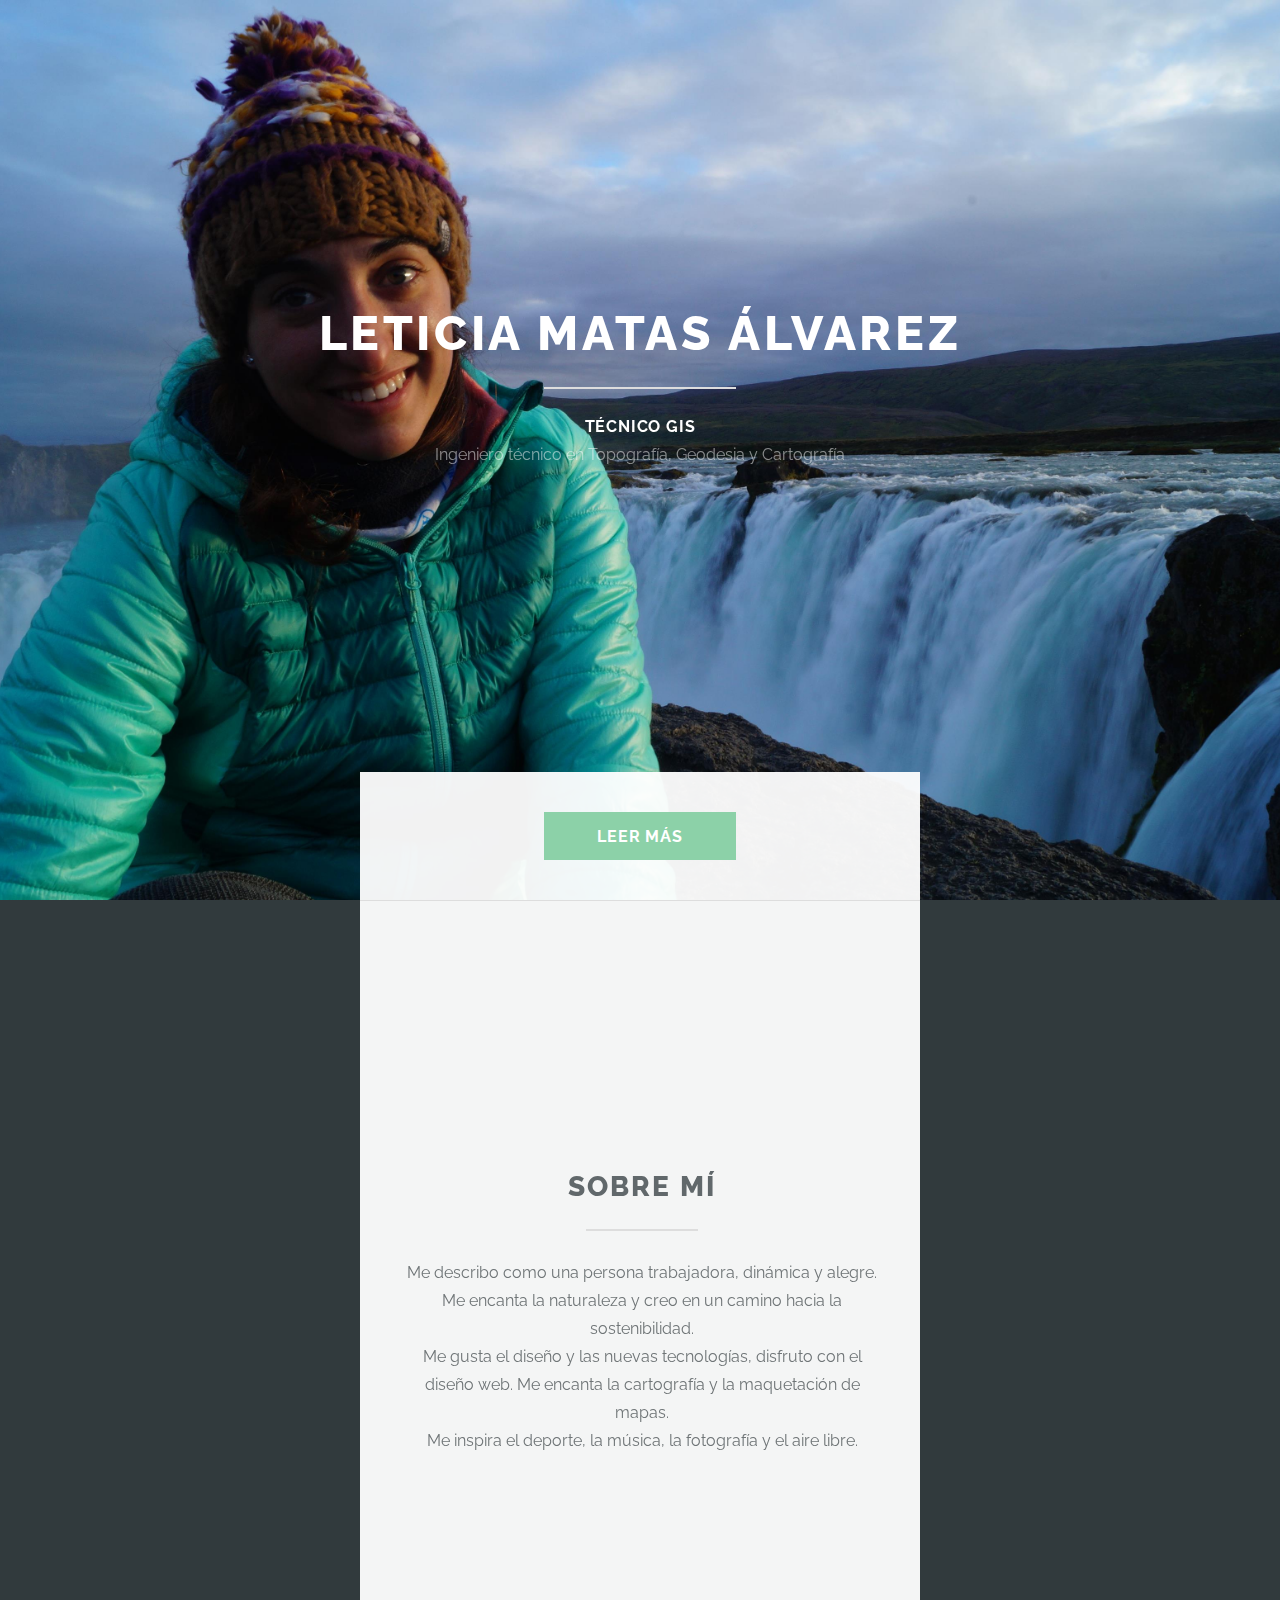
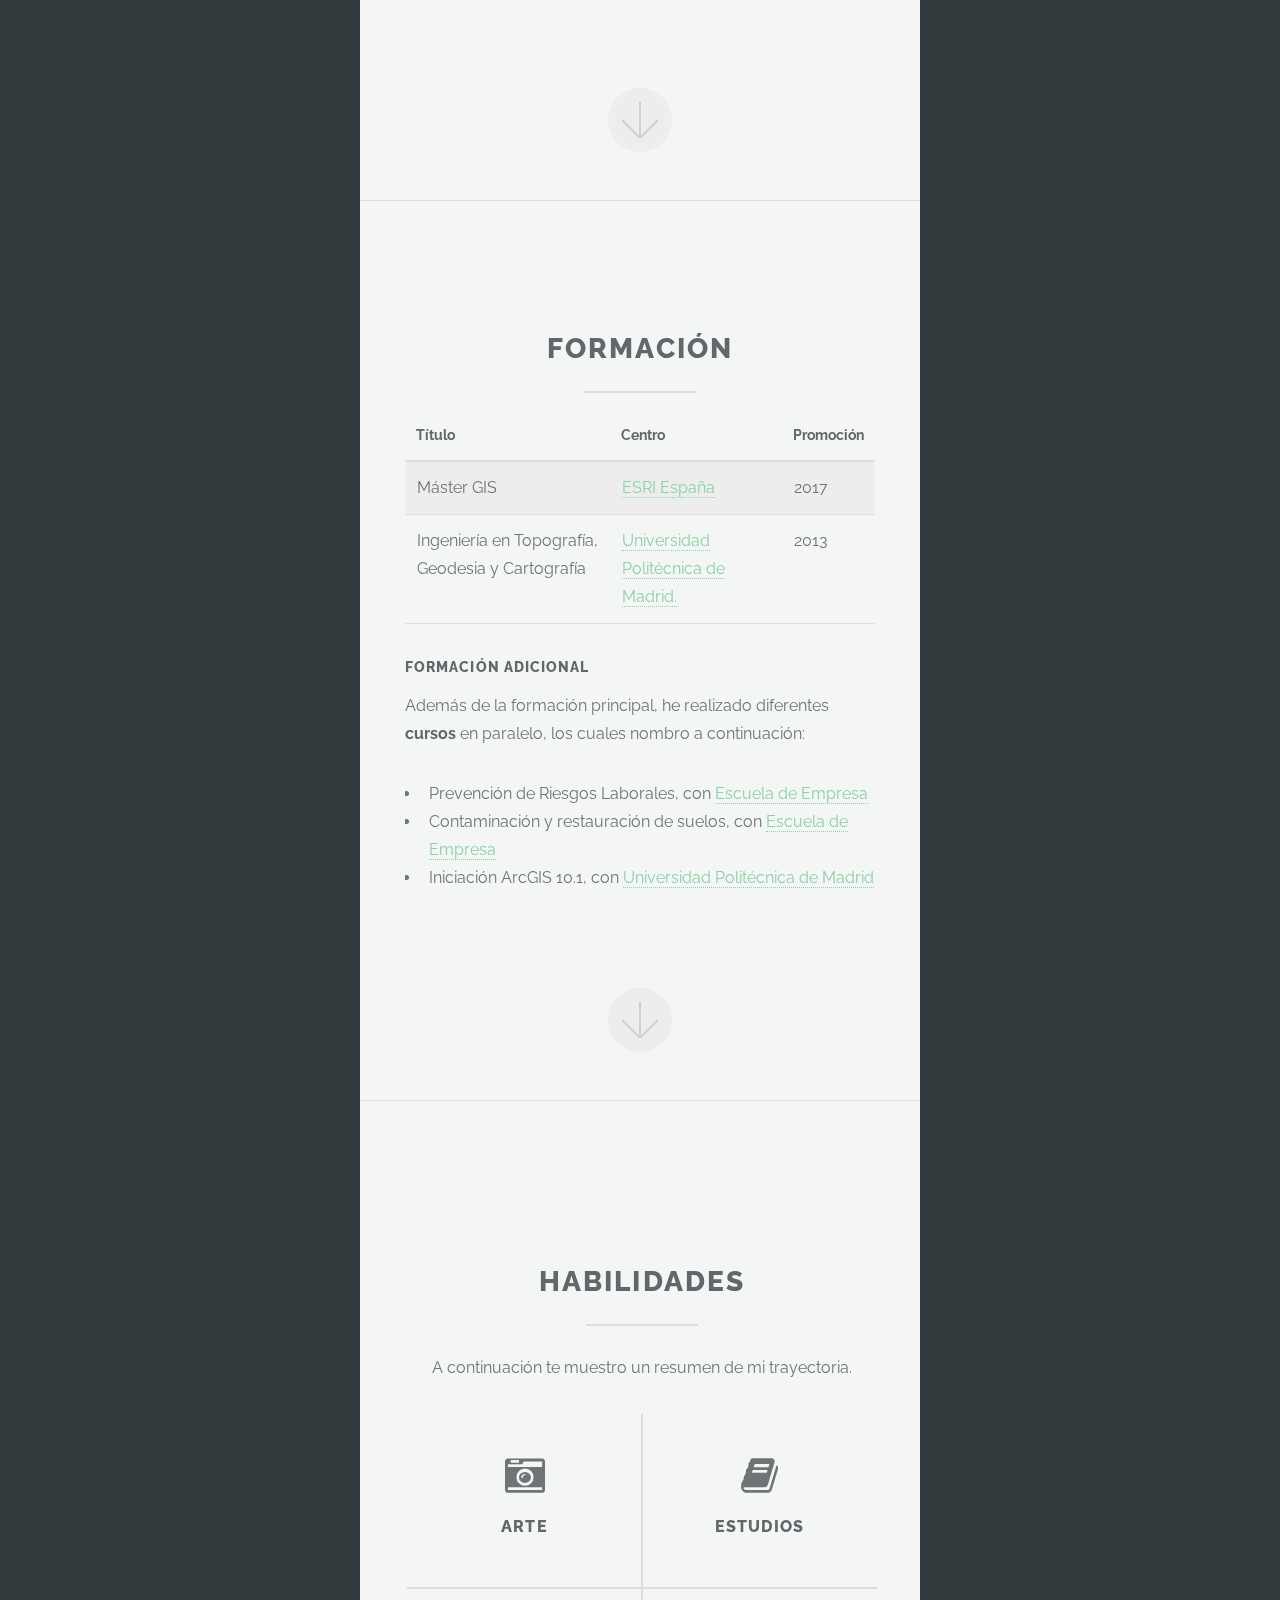
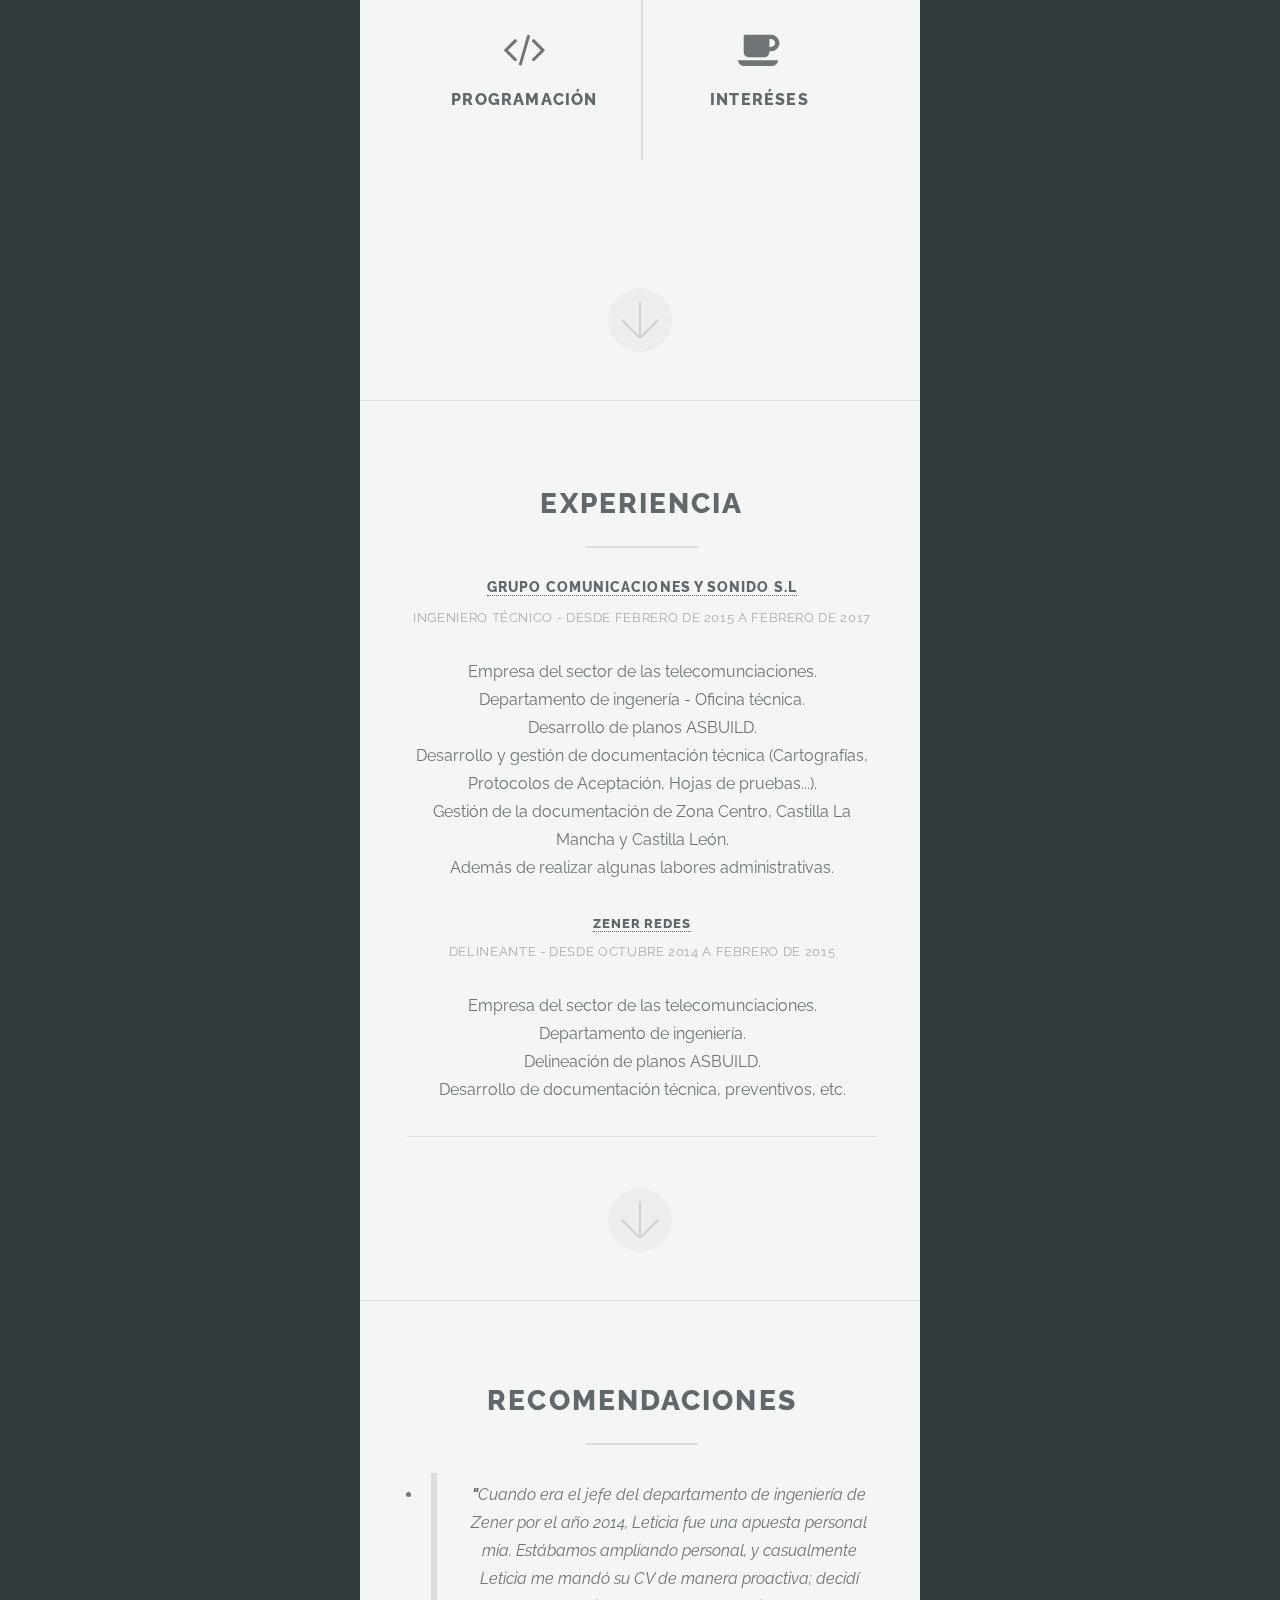
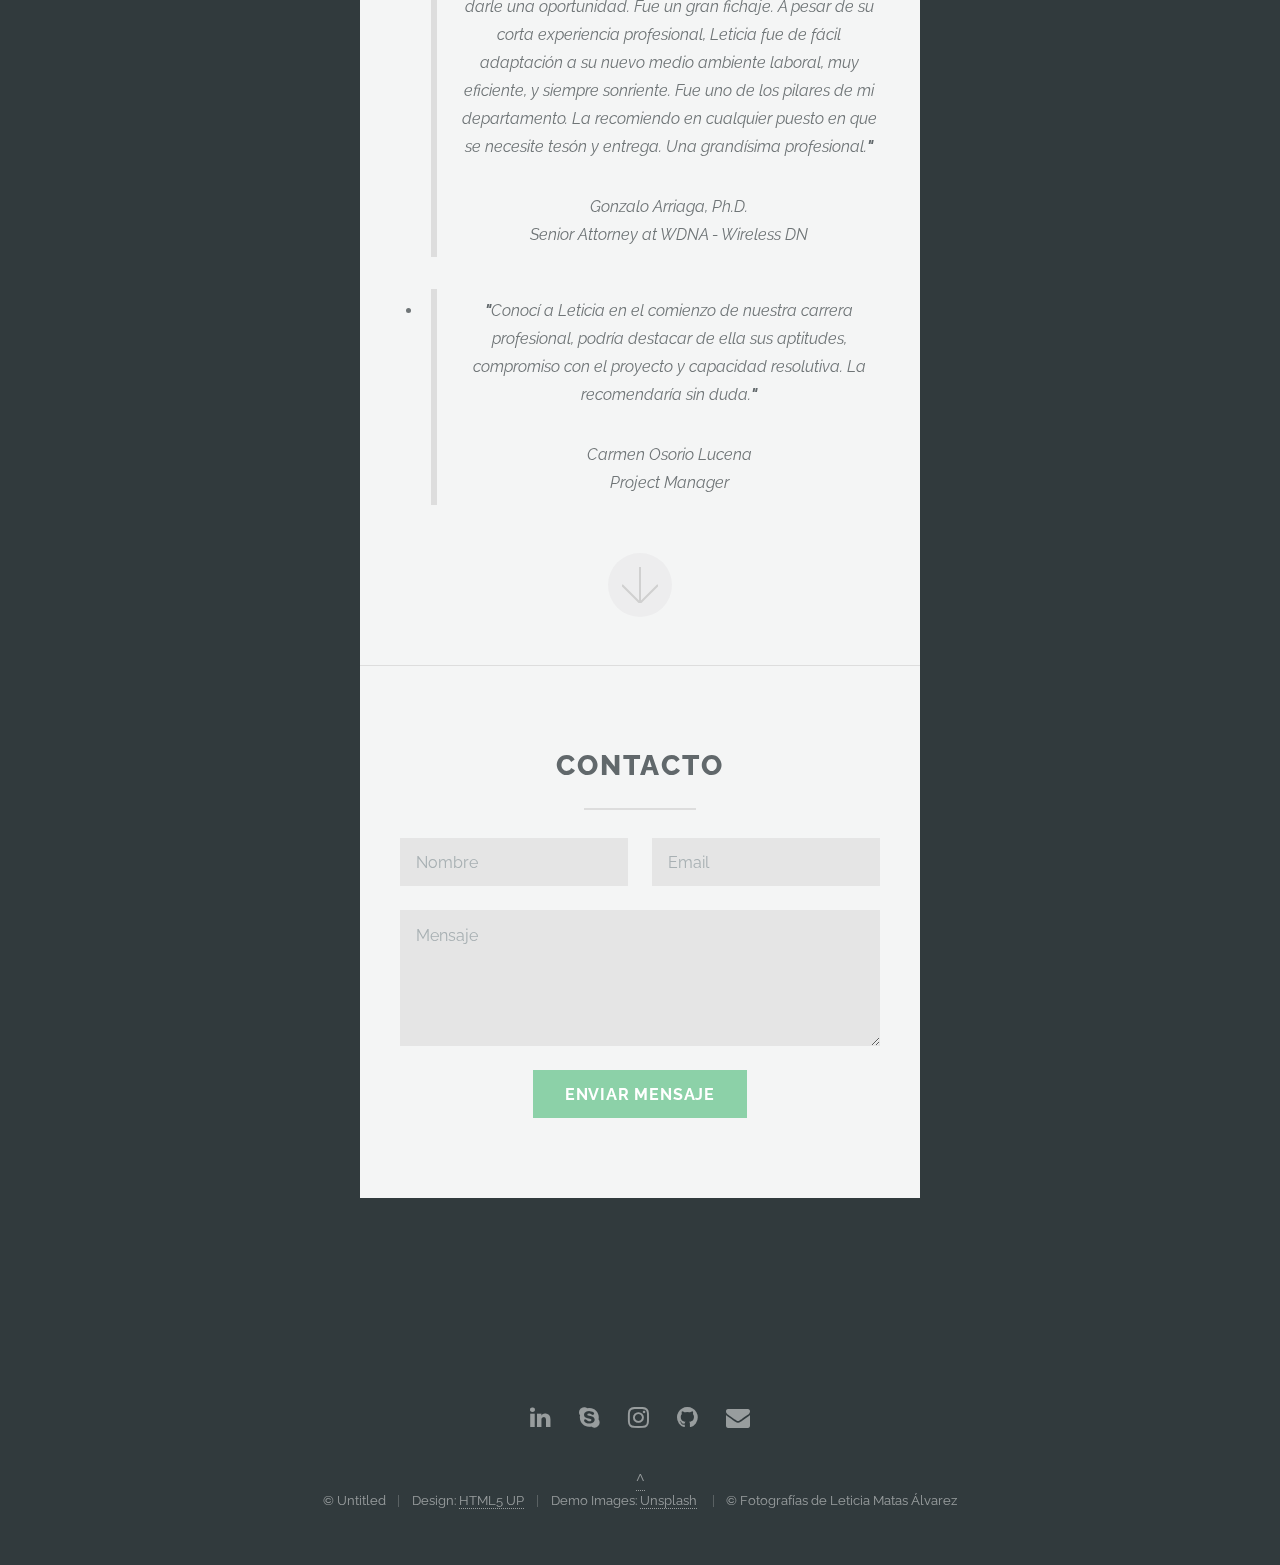
==== commit 94104c38: "Nuevo CV" ====
--- a/cv2/index.html
+++ b/cv2/index.html
@@ -7,11 +7,11 @@
 <html>
 	<head>
 		<title>CV Leticia Matas</title>
-		<meta charset="utf-8" />
-		<meta name="viewport" content="width=device-width, initial-scale=1" />
+		<meta charset="utf-8">
+		<meta name="viewport" content="width=device-width, initial-scale=1">
 		<link rel="icon" href="images/gor.png" type="images/gor.png">
 		<!--[if lte IE 8]><script src="assets/js/ie/html5shiv.js"></script><![endif]-->
-		<link rel="stylesheet" href="assets/css/main.css" />
+		<link rel="stylesheet" href="assets/css/main.css">
 
 
 		<!--[if lte IE 8]><link rel="stylesheet" href="assets/css/ie8.css" /><![endif]-->
@@ -37,7 +37,7 @@
 		<!-- One Sobre mi-->
 			<section id="one" class="main special">
 				<div class="container">
-					<span class="image fit primary"><img src="images/pic01.jpg" alt="" /></span>
+					<span class="image fit primary"><img src="images/pic01.JPG" alt="Foto de Leticia. Detrás una casacada."></span>
 					<div class="content">
 						<header class="major">
 							<h2>Sobre mí</h2>
@@ -57,7 +57,7 @@
 			<!-- Two Tabla de formación -->
 				<section id="two" class="main">
 					<div class="container">
-						<span class="image fit primary"><img src="images/pic02.jpg" alt="" /></span>
+						<span class="image fit primary"><img src="images/pic02.JPG" alt="Foto de Leticia haciendo una foto. Detrás un glaciar."></span>
 						<div class="content">
 							<section>
 								<header class="major">
@@ -109,7 +109,7 @@
 		<!-- Three-->
 			<section id="three" class="main special">
 				<div class="container">
-					<span class="image fit primary"><img src="images/pic03.jpg" alt="" /></span>
+					<span class="image fit primary"><img src="images/pic03.JPG" alt="Foto de una ballena respirando. Detrás unas montañas."></span>
 					<div class="content">
 						<header class="major">
 							<h2>Habilidades</h2>
@@ -141,7 +141,7 @@
 		<!-- Four -->
 			<section id="four" class="main special">
 				<div class="container">
-					<span class="image fit primary"><img src="images/pic04.jpg" alt="Foto de un acantilado" /></span>
+					<span class="image fit primary"><img src="images/pic04.JPG" alt="Foto de flores de cardo en el atardecer."></span>
 					<div class="content">
 						<header class="major">
 							<h2>Experiencia</h2>
@@ -174,7 +174,7 @@
 			<!-- five -->
 				<section id="five" class="main special">
 					<div class="container">
-						<span class="image fit primary"><img src="images/pic05.jpg" alt="Foto de un acantilado" ></span>
+						<span class="image fit primary"><img src="images/pic05.JPG" alt="Foto del atardecer en el campo."></span>
 						<div class="content">
 							<header class="major">
 								<h2>Recomendaciones</h2>
@@ -571,12 +571,12 @@
 					</header>
 					<form method="post" action="conctactForm" name="contacForm">
 						<div class="row uniform">
-							<div class="6u 12u$(xsmall)"><input type="text" name="name" id="name" placeholder="Nombre" /></div>
-							<div class="6u$ 12u$(xsmall)"><input type="email" name="email" id="email" placeholder="Email" /></div>
+							<div class="6u 12u$(xsmall)"><input type="text" name="name" id="name" placeholder="Nombre"></div>
+							<div class="6u$ 12u$(xsmall)"><input type="email" name="email" id="email" placeholder="Email"></div>
 							<div class="12u$"><textarea name="message" id="message" placeholder="Mensaje" rows="4"></textarea></div>
 							<div class="12u$">
 								<ul class="actions">
-									<li><input type="submit" value="Enviar Mensaje" class="special" /></li>
+									<li><input type="submit" value="Enviar Mensaje" class="special"></li>
 								</ul>
 						</div>
 				</div>
@@ -596,7 +596,7 @@
 						<li>&copy; Fotografías de Leticia Matas Álvarez</li>
 					</ul>
 				</footer>
-				
+
 			</div>
 			</section>
 
@@ -607,7 +607,7 @@
 			<script src="assets/js/jquery.scrolly.min.js"></script>
 			<script src="assets/js/skel.min.js"></script>
 			<script src="assets/js/util.js"></script>
-			<script src="assets/js/ie/respond.min.js"></script>
+			<!--<script src="assets/js/ie/respond.min.js"></script>-->
 			<script src="assets/js/main.js"></script>
 
 	</body>
--- a/cv2/assets/css/main.css
+++ b/cv2/assets/css/main.css
@@ -1312,7 +1312,7 @@
 	html {
 		background-color: #313a3d;
 		background-attachment: fixed,						fixed;
-		background-image: url("/images/overlay.png"), url("../../images/bg.jpg");
+		background-image: url("/images/overlay.PNG"), url("../../images/bg.JPG");
 		background-position: top left,					center center;
 		background-repeat: repeat,						none;
 		background-size: auto,						cover;
@@ -2170,7 +2170,7 @@
 	}
 
 		.image:before {
-			background: url("images/overlay.png");
+			background: url("images/overlay.PNG");
 			content: '';
 			display: block;
 			height: 100%;
--- a/cv2/assets/css/ie8.css
+++ b/cv2/assets/css/ie8.css
@@ -112,7 +112,7 @@
 
 	#header {
 		-ms-behavior: url("assets/js/ie/backgroundsize.min.htc");
-		background-image: url("../../images/bg.jpg");
+		background-image: url("../../images/bg.JPG");
 		background-size: cover;
 		height: 100%;
 	}
@@ -135,7 +135,7 @@
 
 	#footer {
 		-ms-behavior: url("assets/js/ie/backgroundsize.min.htc");
-		background-image: url("../../images/bg.jpg");
+		background-image: url("../../images/bg.JPG");
 		background-size: cover;
 	}
 
@@ -145,5 +145,3 @@
 			position: relative;
 			z-index: 1;
 		}
-
-		
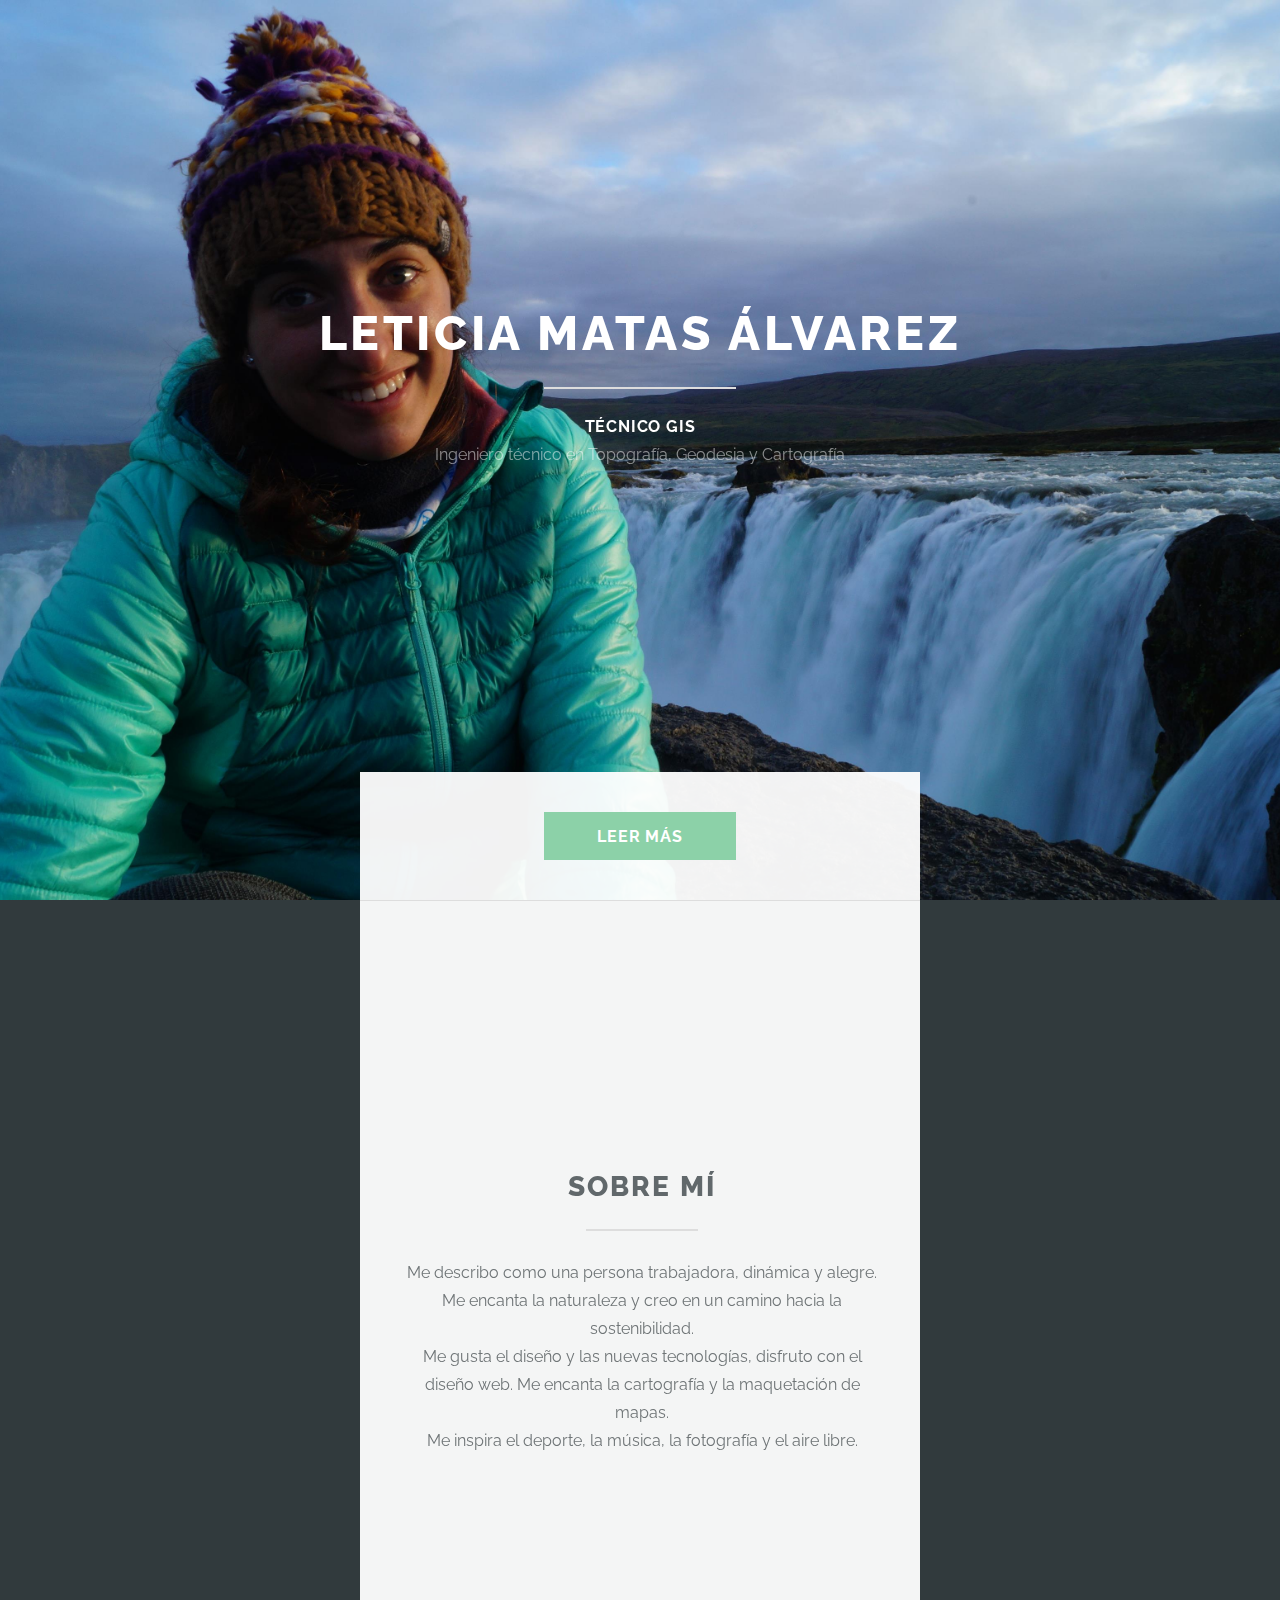
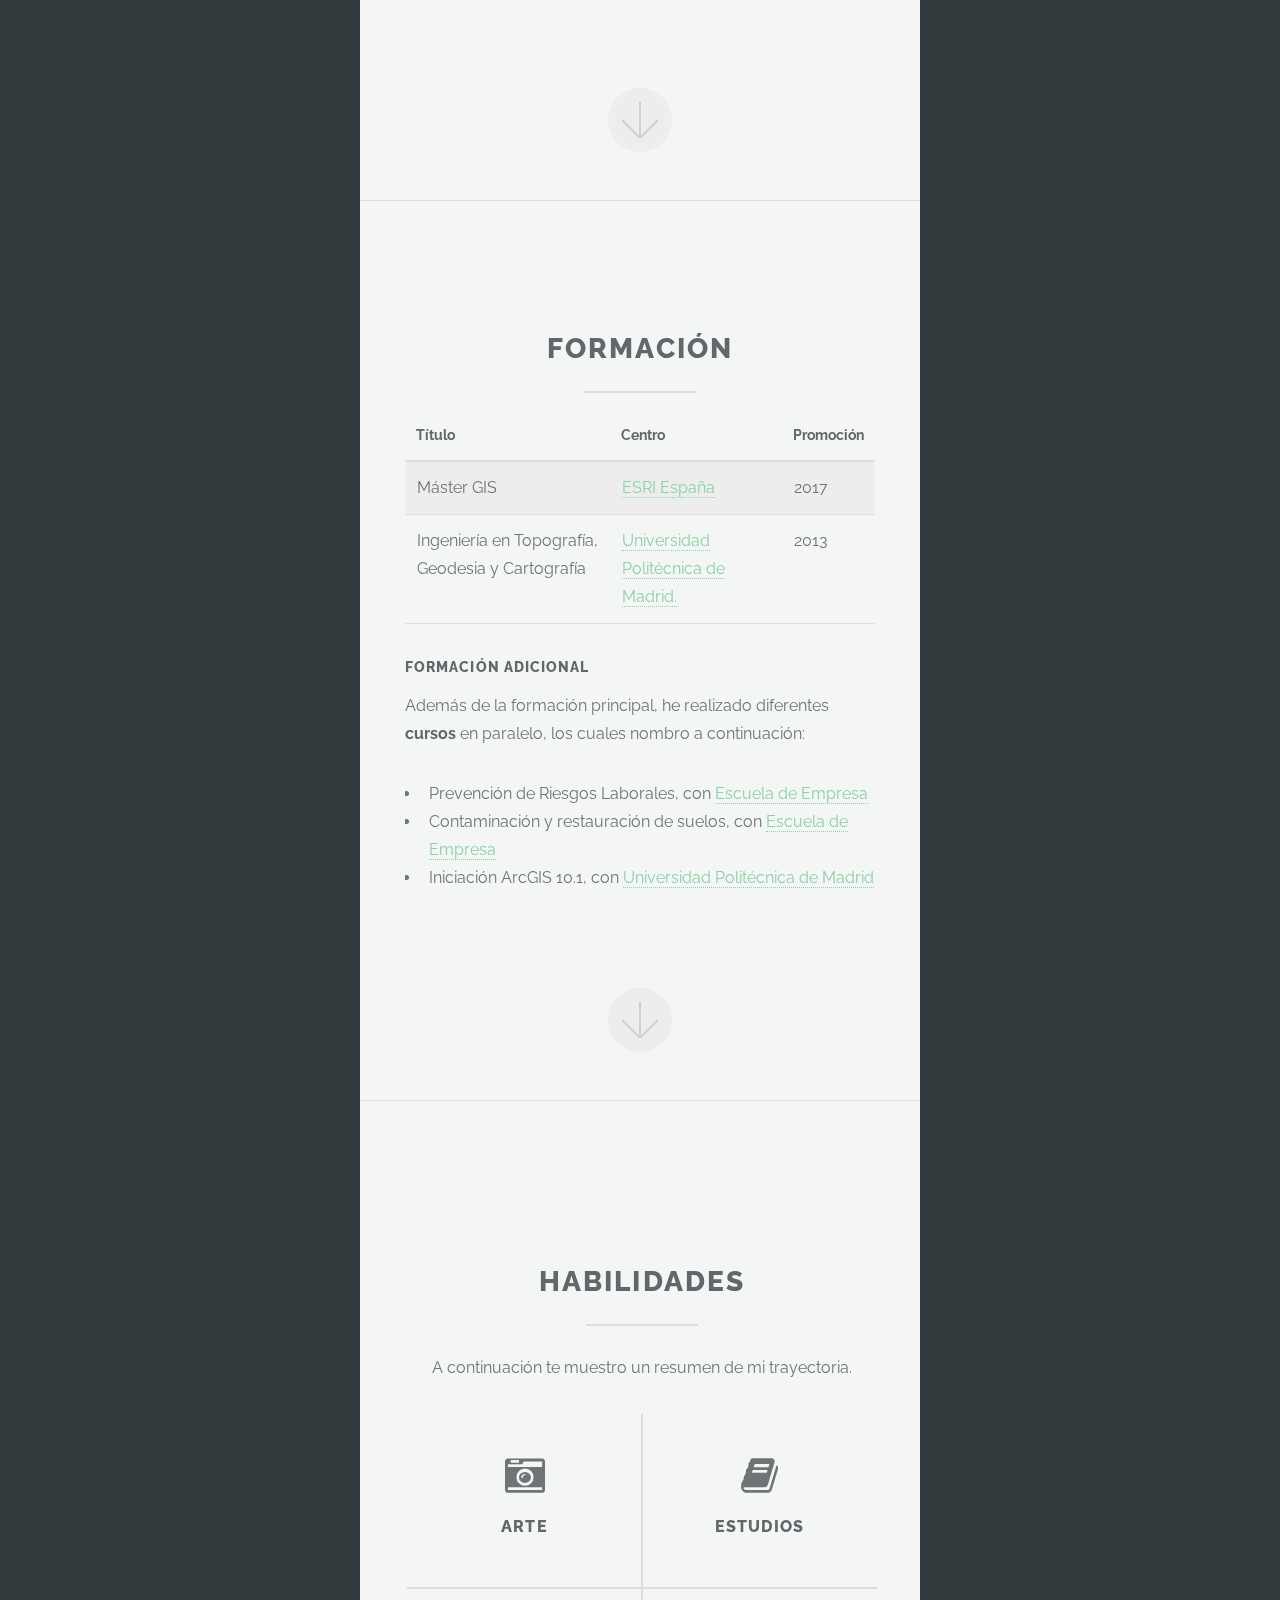
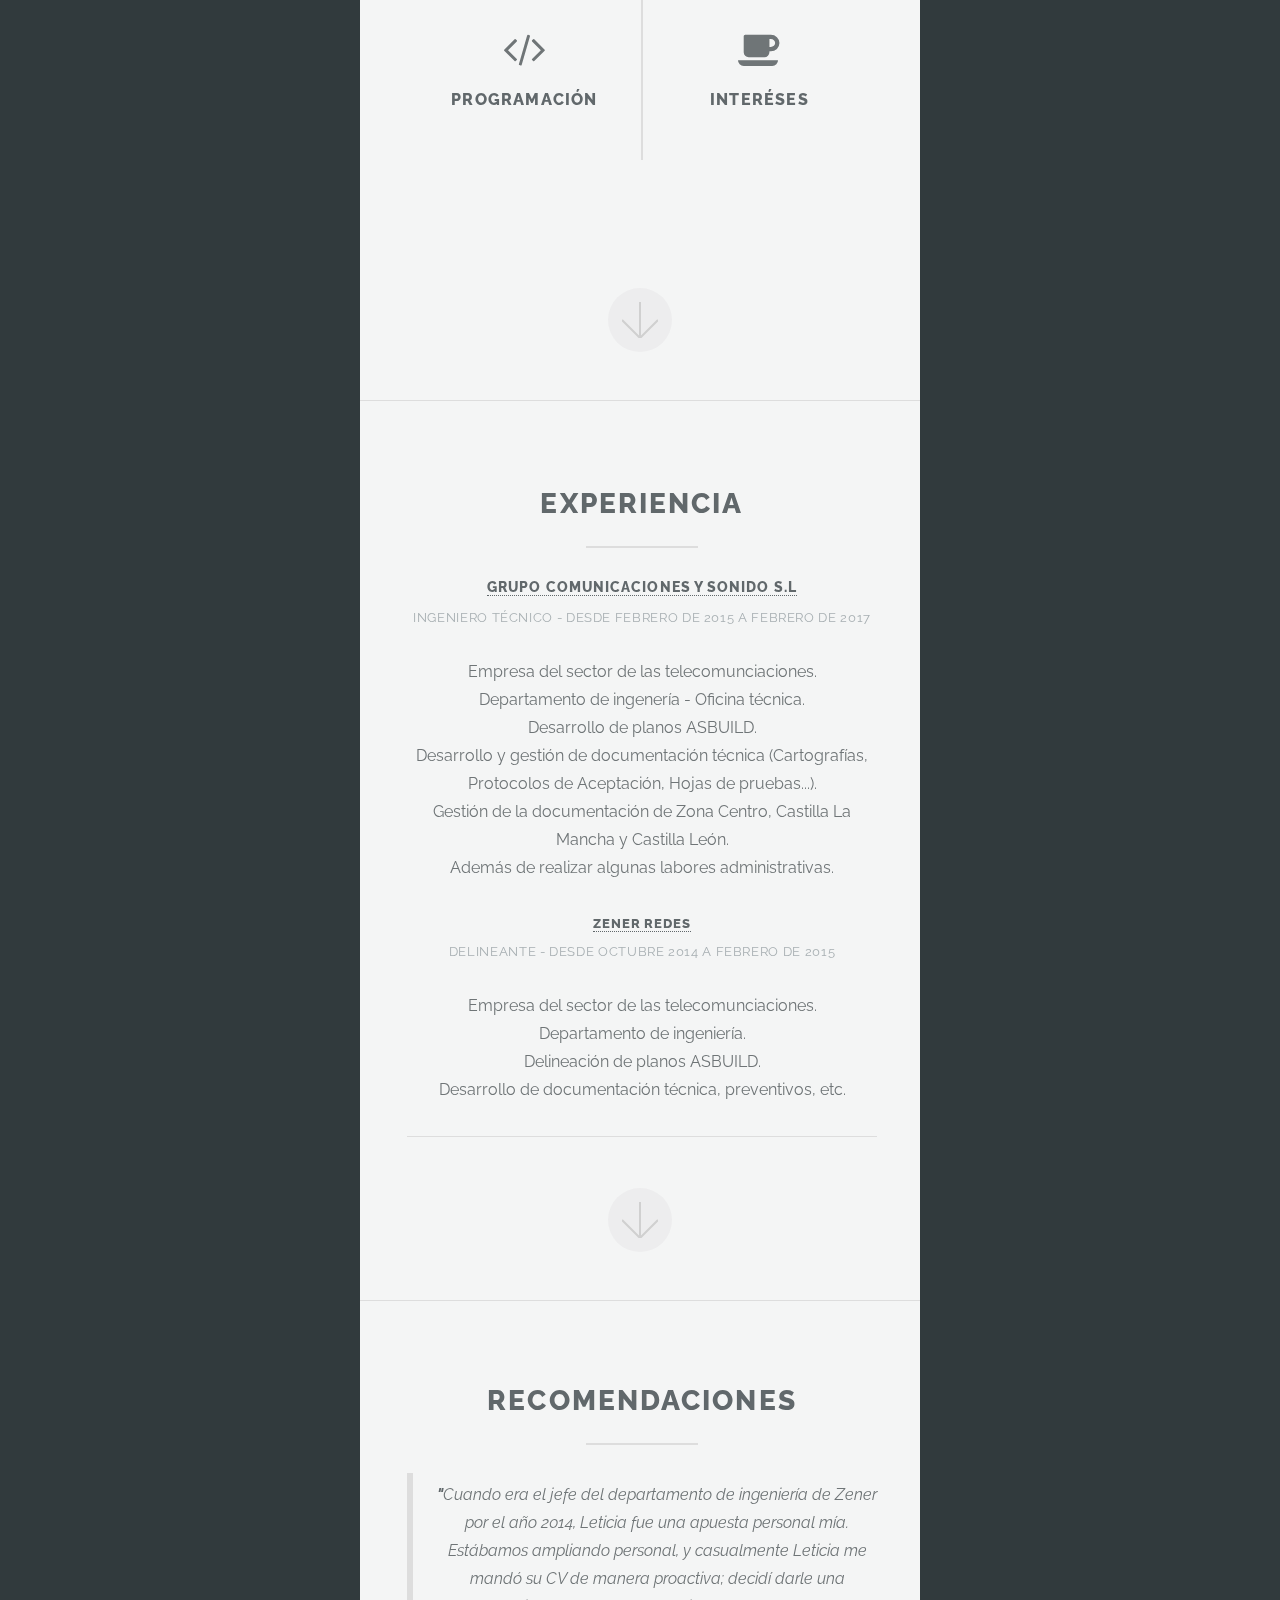
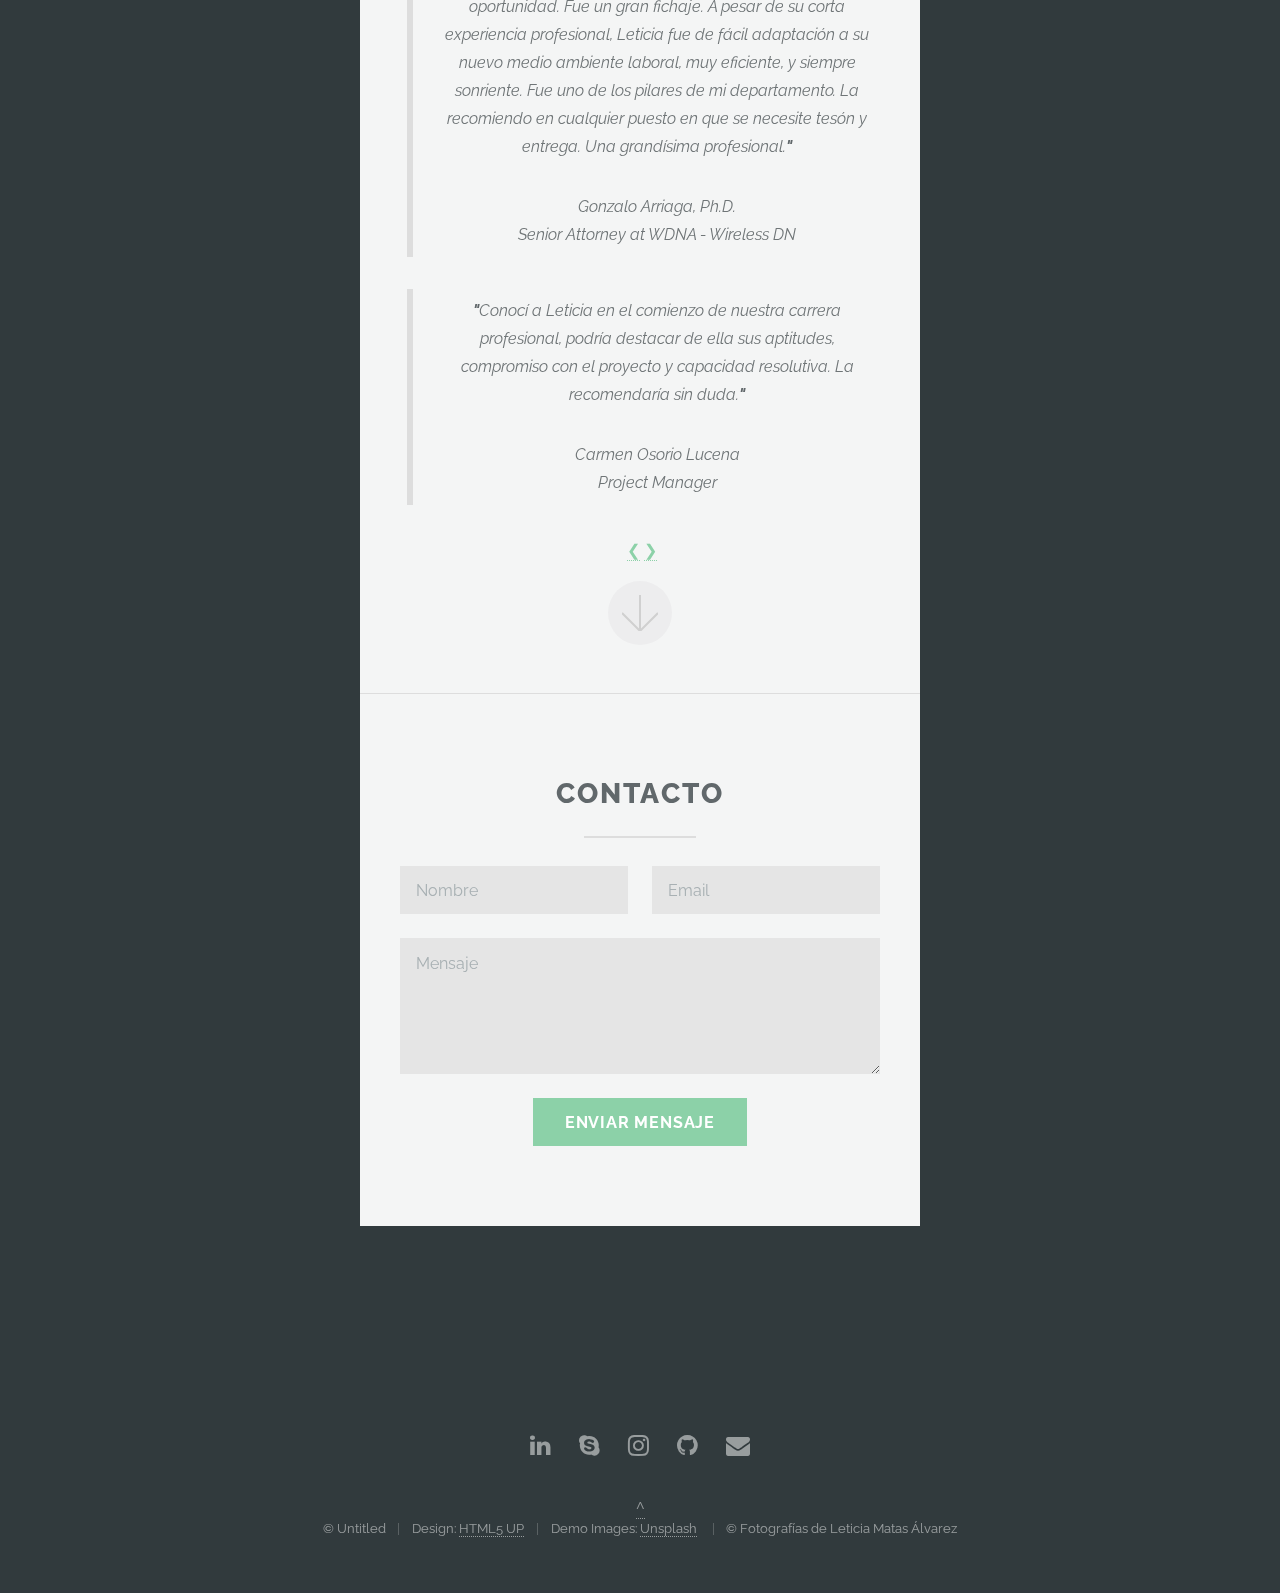
==== commit 6bc67450: "Nuevo CV" ====
--- a/cv2/index.html
+++ b/cv2/index.html
@@ -179,7 +179,42 @@
 							<header class="major">
 								<h2>Recomendaciones</h2>
 							</header>
-							<ul class="slides">
+								<div class="slideshow-container">
+								  <div class="mySlides fade">
+										<blockquote>
+											<p><strong>"</strong>Cuando era el jefe del departamento de ingeniería de Zener por el año 2014, Leticia fue una apuesta personal mía. Estábamos ampliando personal,
+												y casualmente Leticia me mandó su CV de manera proactiva; decidí darle una oportunidad. Fue un gran fichaje. A pesar de su corta experiencia profesional,
+												Leticia fue de fácil adaptación a su nuevo medio ambiente laboral, muy eficiente, y siempre sonriente. Fue uno de los pilares de mi departamento.
+												La recomiendo en cualquier puesto en que se necesite tesón y entrega. Una grandísima profesional.<strong>"</strong></p>
+												<cite>
+													Gonzalo Arriaga, Ph.D.<br>
+													Senior Attorney at WDNA - Wireless DN
+												</cite>
+										</blockquote>
+									<div class="mySlide fade">
+											<blockquote>
+												<p><strong>"</strong>Conocí a Leticia en el comienzo de nuestra carrera profesional, podría destacar de ella sus aptitudes,
+													compromiso con el proyecto y capacidad resolutiva. La recomendaría sin duda.<strong>"</strong></p>
+													<cite>
+														Carmen Osorio Lucena<br>
+														Project Manager
+													</cite>
+											</blockquote>
+										</div>
+									</div>
+								</div>
+
+								  <a class="prev" onclick="plusSlides(-1)">&#10094;</a>
+								  <a class="next" onclick="plusSlides(1)">&#10095;</a>
+								</div>
+								<br>
+
+								<div style="text-align:center">
+								  <span class="dot" onclick="currentSlide(1)"></span>
+								  <span class="dot" onclick="currentSlide(2)"></span>
+								  <span class="dot" onclick="currentSlide(3)"></span>
+								</div>
+			<!--				<ul class="slides">
 							<li>
 							<blockquote>
 								<p><strong>"</strong>Cuando era el jefe del departamento de ingeniería de Zener por el año 2014, Leticia fue una apuesta personal mía. Estábamos ampliando personal,
@@ -202,10 +237,10 @@
 									</cite>
 							</blockquote>
 						</li>
-						</ul>
+					</ul>-->
 						<a href="#footer" class="goto-next scrolly">Next</a>
 					</div>
-				</div>
+
 				</section>
 		<!-- Four -->
 		<!-- Tabla de formación -->
--- a/cv2/assets/css/main.css
+++ b/cv2/assets/css/main.css
@@ -1313,9 +1313,9 @@
 		background-color: #313a3d;
 		background-attachment: fixed,						fixed;
 		background-image: url("/images/overlay.PNG"), url("../../images/bg.JPG");
-		background-position: top left,					center center;
-		background-repeat: repeat,						none;
-		background-size: auto,						cover;
+		background-position: top left,center center;
+		background-repeat: no-repeat;
+		background-size: auto, cover;
 	}
 
 	html.is-loading body *, html.is-loading body *:before, html.is-loading body *:after {
@@ -2860,7 +2860,7 @@
 				#footer footer {
 					padding: 3em 3em 1em 3em ;
 					bottom: auto;
-					position: relative;
+					/*position: relative;*/
 				}
 
 	}
--- a/cv2/assets/css/ie8.css
+++ b/cv2/assets/css/ie8.css
@@ -130,7 +130,99 @@
 			background: #fff;
 			z-index: 1;
 		}
-
+/*carrusel*/
+* {box-sizing:border-box}
+
+/* Slideshow container */
+.slideshow-container {
+  max-width: 1000px;
+  position: relative;
+  margin: auto;
+}
+
+.mySlides {
+    display: none;
+}
+
+/* Next & previous buttons */
+.prev, .next {
+  cursor: pointer;
+  position: absolute;
+  top: 50%;
+  width: auto;
+  margin-top: -22px;
+  padding: 16px;
+  color: white;
+  font-weight: bold;
+  font-size: 18px;
+  transition: 0.6s ease;
+  border-radius: 0 3px 3px 0;
+}
+
+/* Position the "next button" to the right */
+.next {
+  right: 0;
+  border-radius: 3px 0 0 3px;
+}
+
+/* On hover, add a black background color with a little bit see-through */
+.prev:hover, .next:hover {
+  background-color: rgba(0,0,0,0.8);
+}
+
+/* Caption text */
+.text {
+  color: #f2f2f2;
+  font-size: 15px;
+  padding: 8px 12px;
+  position: absolute;
+  bottom: 8px;
+  width: 100%;
+  text-align: center;
+}
+
+/* Number text (1/3 etc) */
+.numbertext {
+  color: #f2f2f2;
+  font-size: 12px;
+  padding: 8px 12px;
+  position: absolute;
+  top: 0;
+}
+
+/* The dots/bullets/indicators */
+.dot {
+  cursor:pointer;
+  height: 13px;
+  width: 13px;
+  margin: 0 2px;
+  background-color: #bbb;
+  border-radius: 50%;
+  display: inline-block;
+  transition: background-color 0.6s ease;
+}
+
+.active, .dot:hover {
+  background-color: #717171;
+}
+
+/* Fading animation */
+.fade {
+  -webkit-animation-name: fade;
+  -webkit-animation-duration: 1.5s;
+  animation-name: fade;
+  animation-duration: 1.5s;
+}
+
+@-webkit-keyframes fade {
+  from {opacity: .4}
+  to {opacity: 1}
+}
+
+@keyframes fade {
+  from {opacity: .4}
+  to {opacity: 1}
+}
 /* Footer */
 
 	#footer {
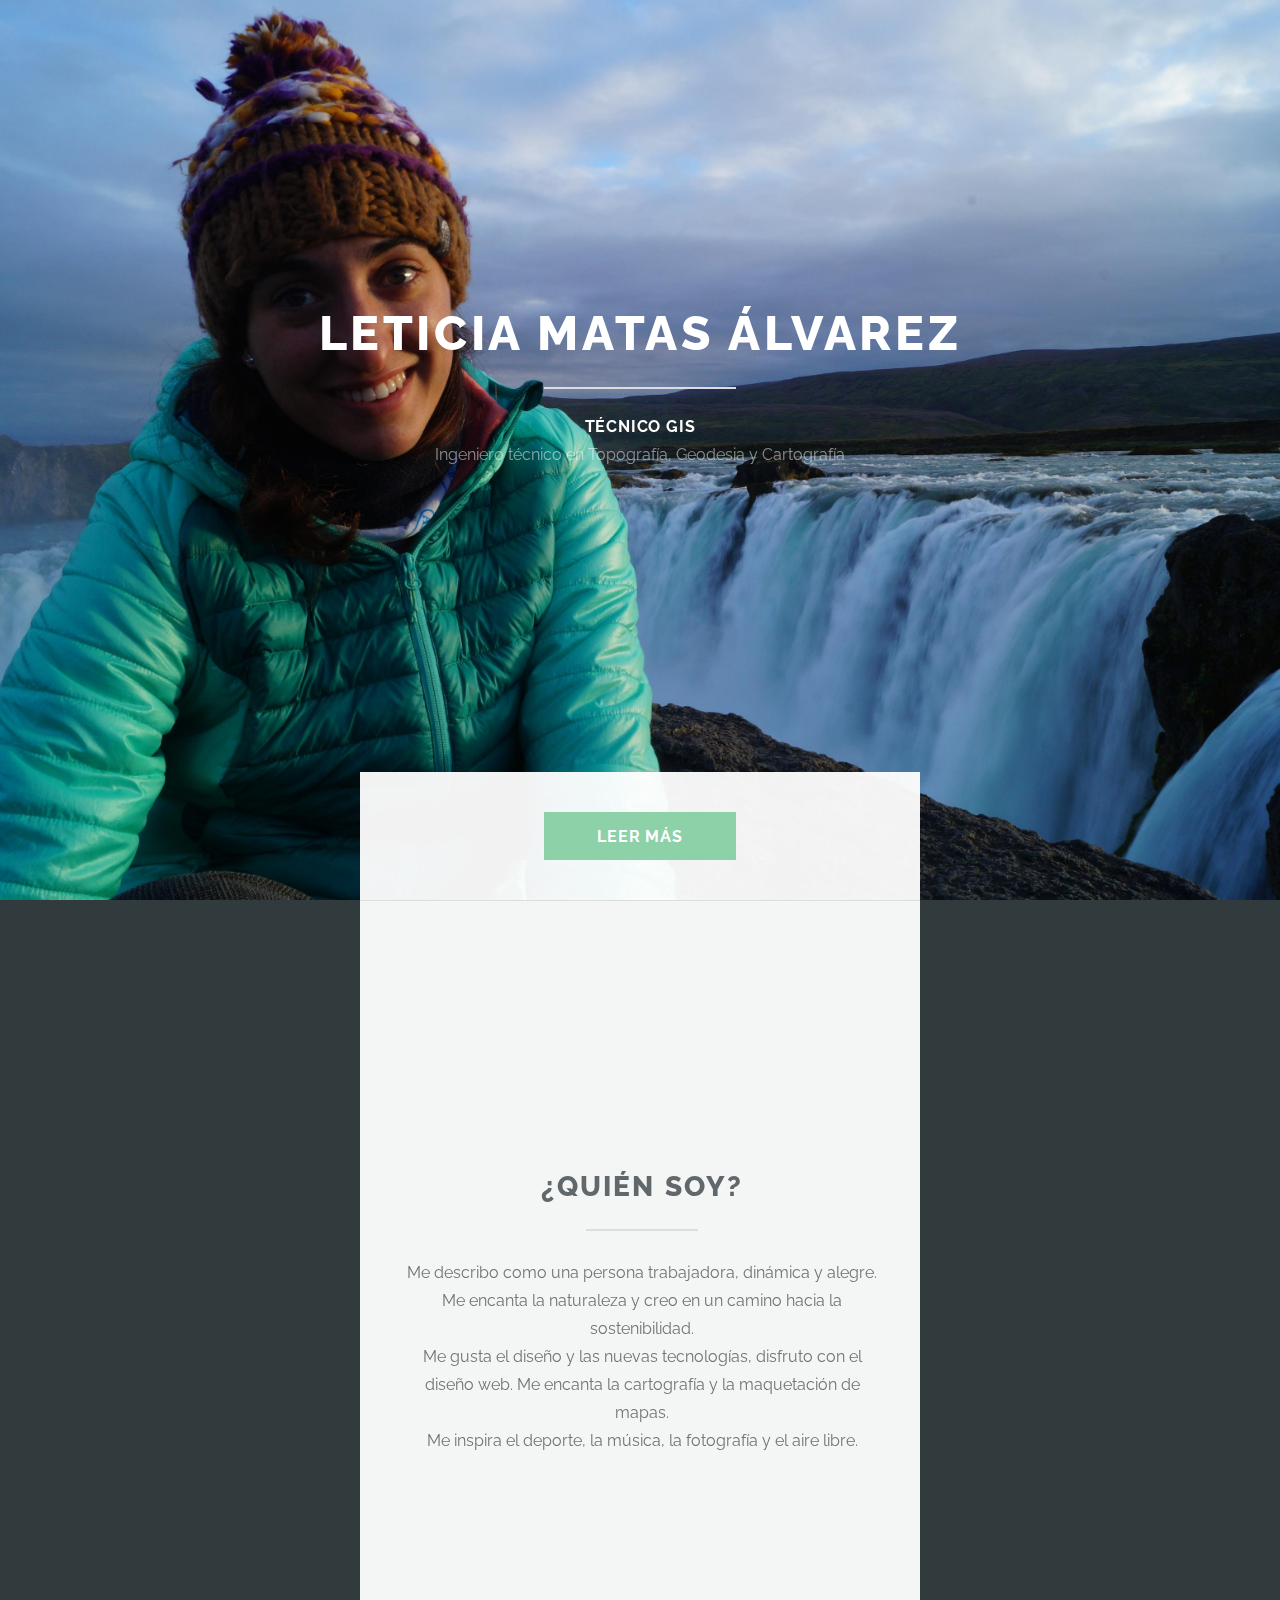
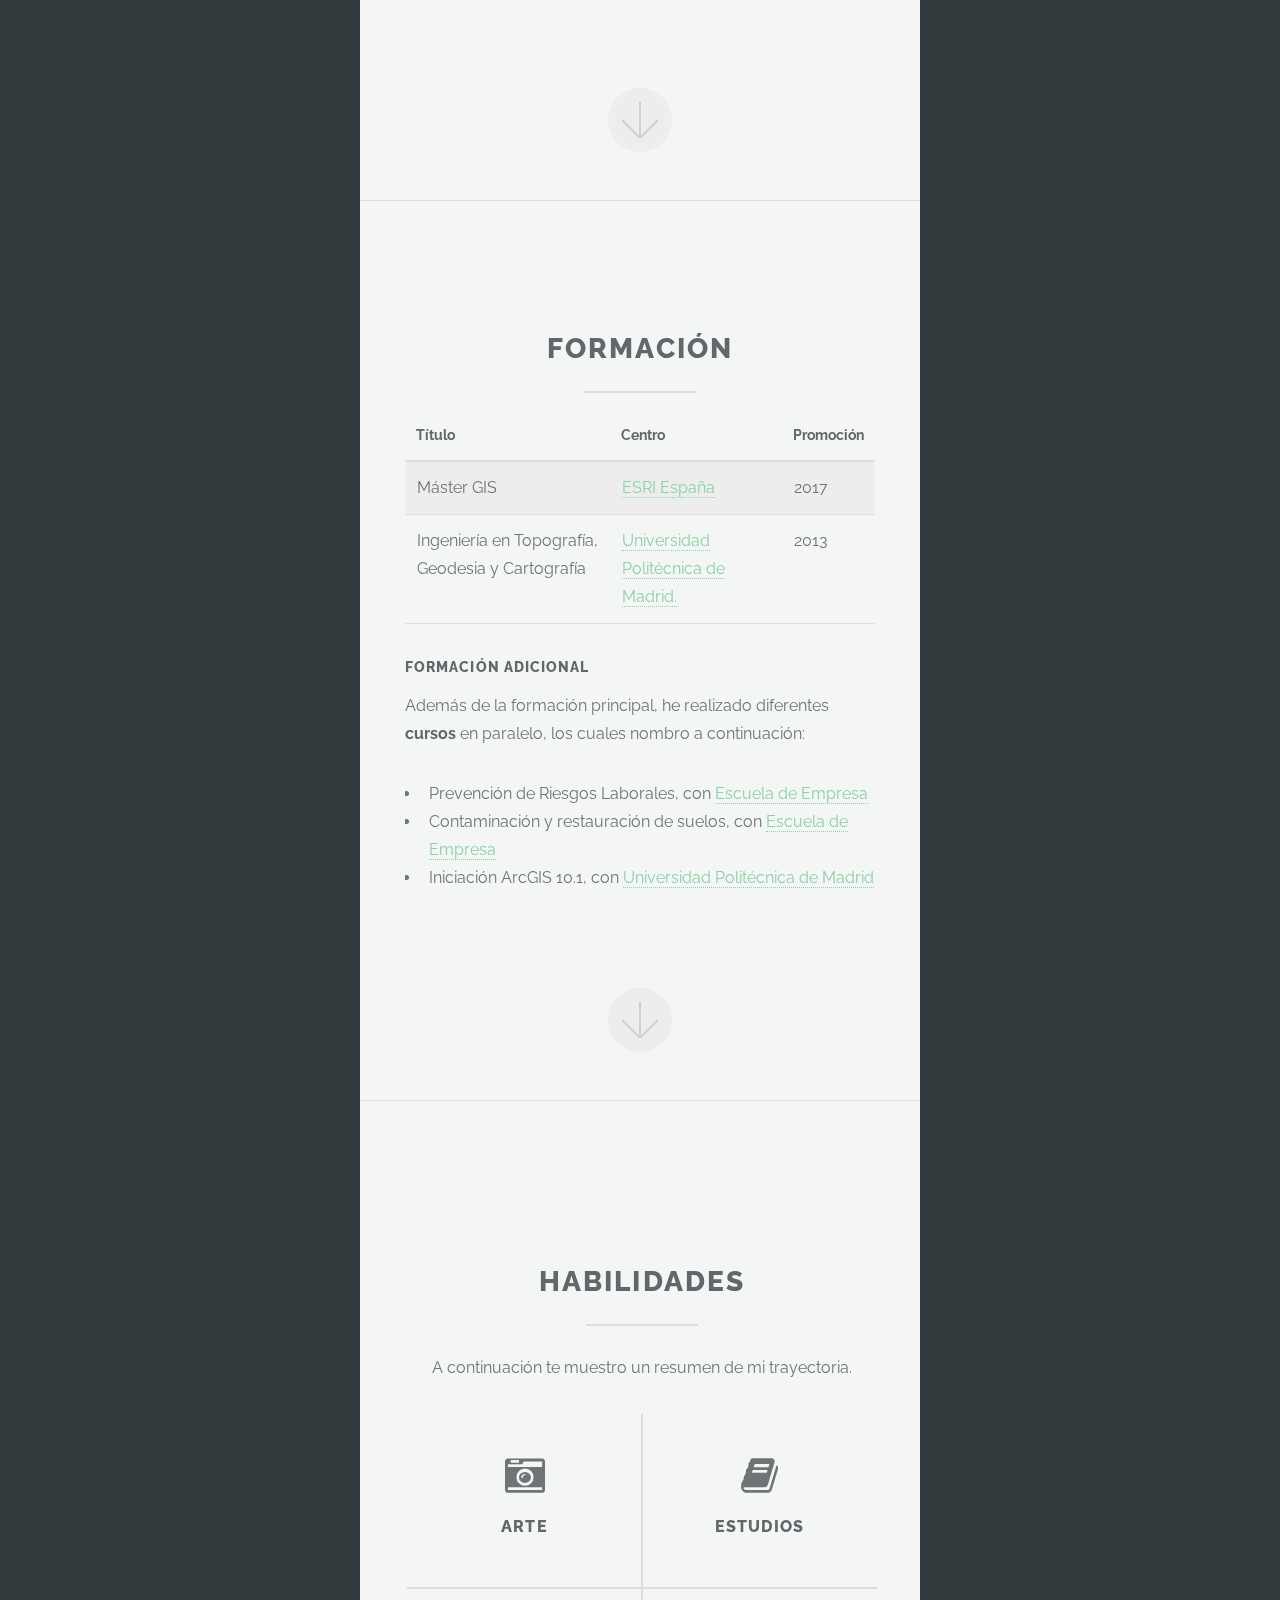
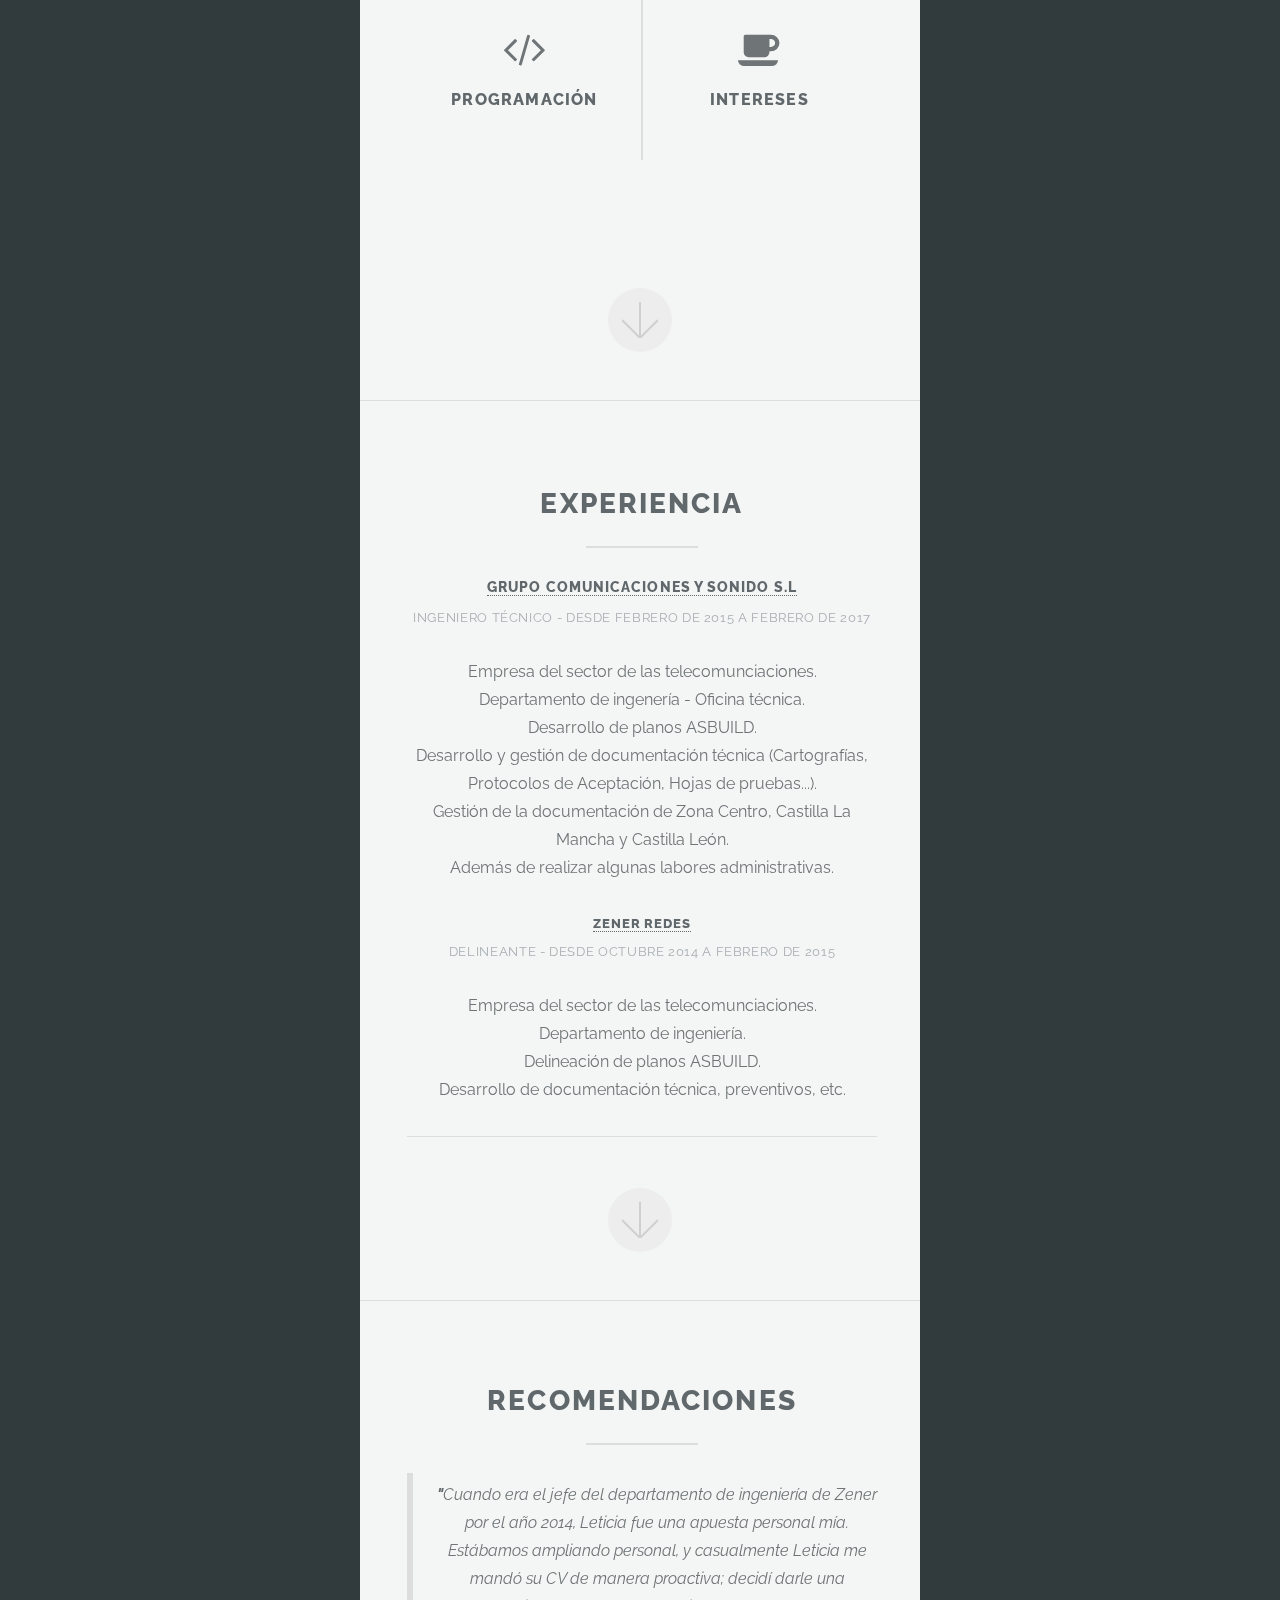
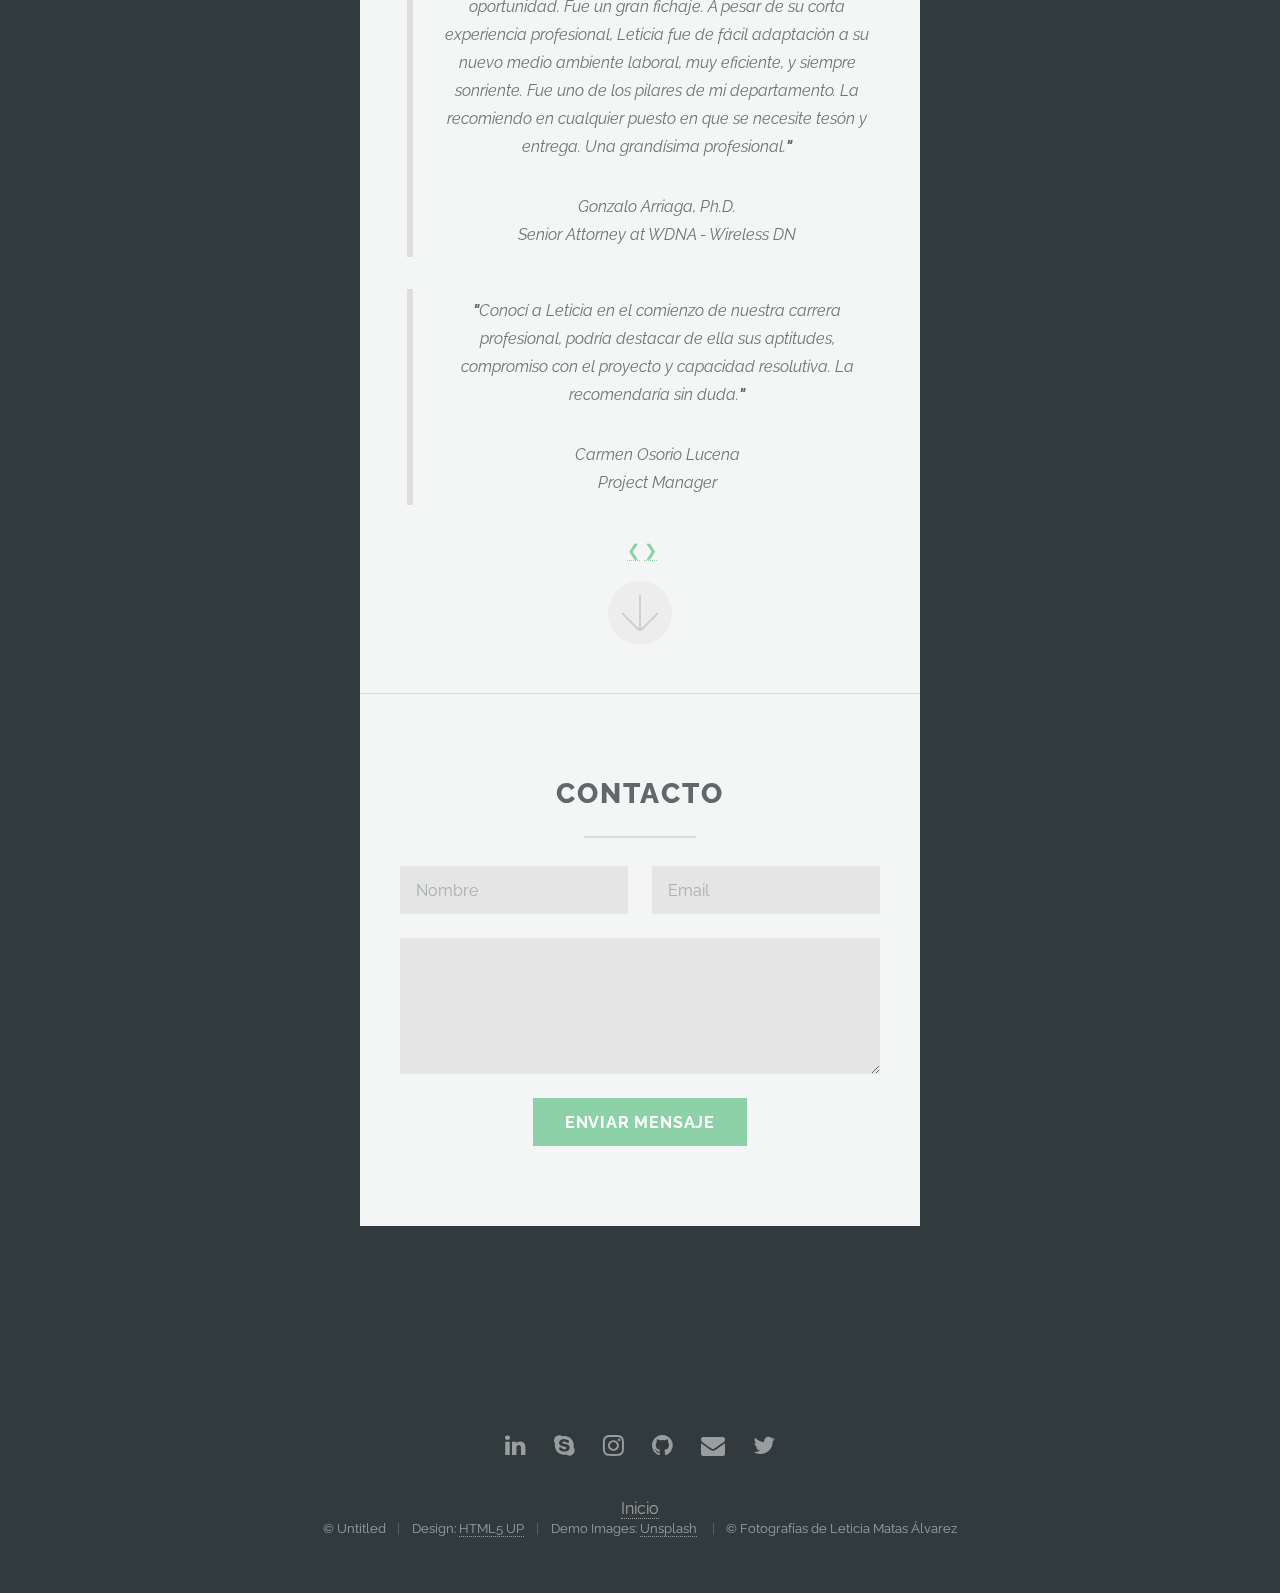
==== commit f9ce24e7: "Actualizacion Nuevo CV" ====
--- a/cv2/index.html
+++ b/cv2/index.html
@@ -12,6 +12,7 @@
 		<link rel="icon" href="images/gor.png" type="images/gor.png">
 		<!--[if lte IE 8]><script src="assets/js/ie/html5shiv.js"></script><![endif]-->
 		<link rel="stylesheet" href="assets/css/main.css">
+		<link rel="stylesheet" href="assets/css/flexslider.css">
 
 
 		<!--[if lte IE 8]><link rel="stylesheet" href="assets/css/ie8.css" /><![endif]-->
@@ -40,7 +41,7 @@
 					<span class="image fit primary"><img src="images/pic01.JPG" alt="Foto de Leticia. Detrás una casacada."></span>
 					<div class="content">
 						<header class="major">
-							<h2>Sobre mí</h2>
+							<h2>¿Quién soy?</h2>
 						</header>
 						<p>Me describo como una persona trabajadora, dinámica y alegre. Me encanta la naturaleza y creo en un camino hacia la sostenibilidad. <br>
 							Me gusta el diseño y las nuevas tecnologías, disfruto con el diseño web. Me encanta la cartografía y la maquetación de mapas. <br>
@@ -130,7 +131,7 @@
 							</li>
 							<li>
 								<span class="icon major fa-coffee"></span>
-								<h3>Interéses</h3>
+								<h3>Intereses</h3>
 							</li>
 						</ul>
 					</div>
@@ -181,6 +182,7 @@
 							</header>
 								<div class="slideshow-container">
 								  <div class="mySlides fade">
+
 										<blockquote>
 											<p><strong>"</strong>Cuando era el jefe del departamento de ingeniería de Zener por el año 2014, Leticia fue una apuesta personal mía. Estábamos ampliando personal,
 												y casualmente Leticia me mandó su CV de manera proactiva; decidí darle una oportunidad. Fue un gran fichaje. A pesar de su corta experiencia profesional,
@@ -191,8 +193,12 @@
 													Senior Attorney at WDNA - Wireless DN
 												</cite>
 										</blockquote>
+										<div class="text"></div>
+
+
 									<div class="mySlide fade">
-											<blockquote>
+
+											<blockquote style="width:100%">
 												<p><strong>"</strong>Conocí a Leticia en el comienzo de nuestra carrera profesional, podría destacar de ella sus aptitudes,
 													compromiso con el proyecto y capacidad resolutiva. La recomendaría sin duda.<strong>"</strong></p>
 													<cite>
@@ -200,7 +206,9 @@
 														Project Manager
 													</cite>
 											</blockquote>
+											<div class="text"></div>
 										</div>
+
 									</div>
 								</div>
 
@@ -604,14 +612,14 @@
 					<header class="major">
 						<h2>Contacto</h2>
 					</header>
-					<form method="post" action="conctactForm" name="contacForm">
+					<form method="post" action="form.php" name="email">
 						<div class="row uniform">
-							<div class="6u 12u$(xsmall)"><input type="text" name="name" id="name" placeholder="Nombre"></div>
-							<div class="6u$ 12u$(xsmall)"><input type="email" name="email" id="email" placeholder="Email"></div>
-							<div class="12u$"><textarea name="message" id="message" placeholder="Mensaje" rows="4"></textarea></div>
+							<div class="6u 12u$(xsmall)"><input type="text" name="name" id="name" placeholder="Nombre" maxlength="30"></div>
+							<div class="6u$ 12u$(xsmall)"><input type="email" name="email" id="email" placeholder="Email" maxlength="80"></div>
+							<div class="12u$"><textarea name="message" id="message" placeholder="Mensaje" maxlength="1000" rows="4"> </textarea> </div>
 							<div class="12u$">
 								<ul class="actions">
-									<li><input type="submit" value="Enviar Mensaje" class="special"></li>
+									<li><input type="submit" value="Enviar Mensaje" class="special"><a href="form.php"></a></li>
 								</ul>
 						</div>
 				</div>
@@ -622,10 +630,11 @@
 						<li><a href="https://es.linkedin.com/in/matasalvarezleticia" class="icon alt fa-linkedin"><span class="label">LinkedIn</span></a></li>
 						<li><a href="skype:-skype-name-?chat" class="icon alt fa-skype"><span class="label">Skype</span></a></li>
 						<li><a href="https://www.instagram.com/aicelm/" class="icon alt fa-instagram"><span class="label">Instagram</span></a></li>
-						<li><a href="https://github.com/aicelm/aicelm.github.io" class="icon alt fa-github"><span class="label">Gi</span></a></li>
+						<li><a href="https://github.com/aicelm/aicelm.github.io" class="icon alt fa-github"><span class="label">GitHub</span></a></li>
 						<li><a href="mailto:matasalvarezleticia@gmail.com" class="icon alt fa-envelope"><span class="label">Email</span></a></li>
+						<li><a href="https://www.twitter.com/aicel_m/" class="icon alt fa-twitter"><span class="label">Twitter</span></a></li>
 					</ul>
-					<a href="#header" class="goto-next scrolly">^</a><br>
+					<a href="#header" class="goto-next scrolly">Inicio</a><br>
 					<ul class="copyright">
 						<li>&copy; Untitled</li><li>Design: <a href="http://html5up.net">HTML5 UP</a></li><li>Demo Images: <a href="http://unsplash.com">Unsplash</a></li>
 						<li>&copy; Fotografías de Leticia Matas Álvarez</li>
@@ -642,8 +651,8 @@
 			<script src="assets/js/jquery.scrolly.min.js"></script>
 			<script src="assets/js/skel.min.js"></script>
 			<script src="assets/js/util.js"></script>
+			<script src="assets/js/flexslider.js"></script>
 			<!--<script src="assets/js/ie/respond.min.js"></script>-->
 			<script src="assets/js/main.js"></script>
-
 	</body>
 </html>
--- a/cv2/assets/css/flexslider.css
+++ b/cv2/assets/css/flexslider.css
@@ -0,0 +1,55 @@
+.flexslide{
+
+animation: fade;
+direction: ltr;
+animationLoop: true;
+smoothHeight: false;
+startAt: 0;
+slideshow: true;
+slideshowSpeed: 7000;
+animationSpeed: 600;
+initDelay: 0;
+randomize: false;
+
+<!-- Usability features-->
+pauseOnAction: true;
+pauseOnHover: false;
+useCSS: true;
+touch: true;
+video: false;
+
+// Primary Controls
+controlNav: true;
+directionNav: true;
+prevText: "Previous";
+nextText: "Next";
+
+// Secondary Navigation
+keyboard: true;
+multipleKeyboard: false;
+mousewheel: false;
+pausePlay: false:
+pauseText: 'Pause';
+playText: 'Play';
+
+// Special properties
+controlsContainer: "";
+manualControls: "";
+sync: "";
+asNavFor: "";
+
+// Carousel Options
+itemWidth: 0;
+itemMargin: 0;
+minItems: 0;
+maxItems: 0;
+move: 0;
+
+// Callback API
+start: function(slider){};
+before: function(slider){};
+after: function(slider){};
+end: function(slider){};
+added: function(slider){};
+removed: function(slider){} ;
+}
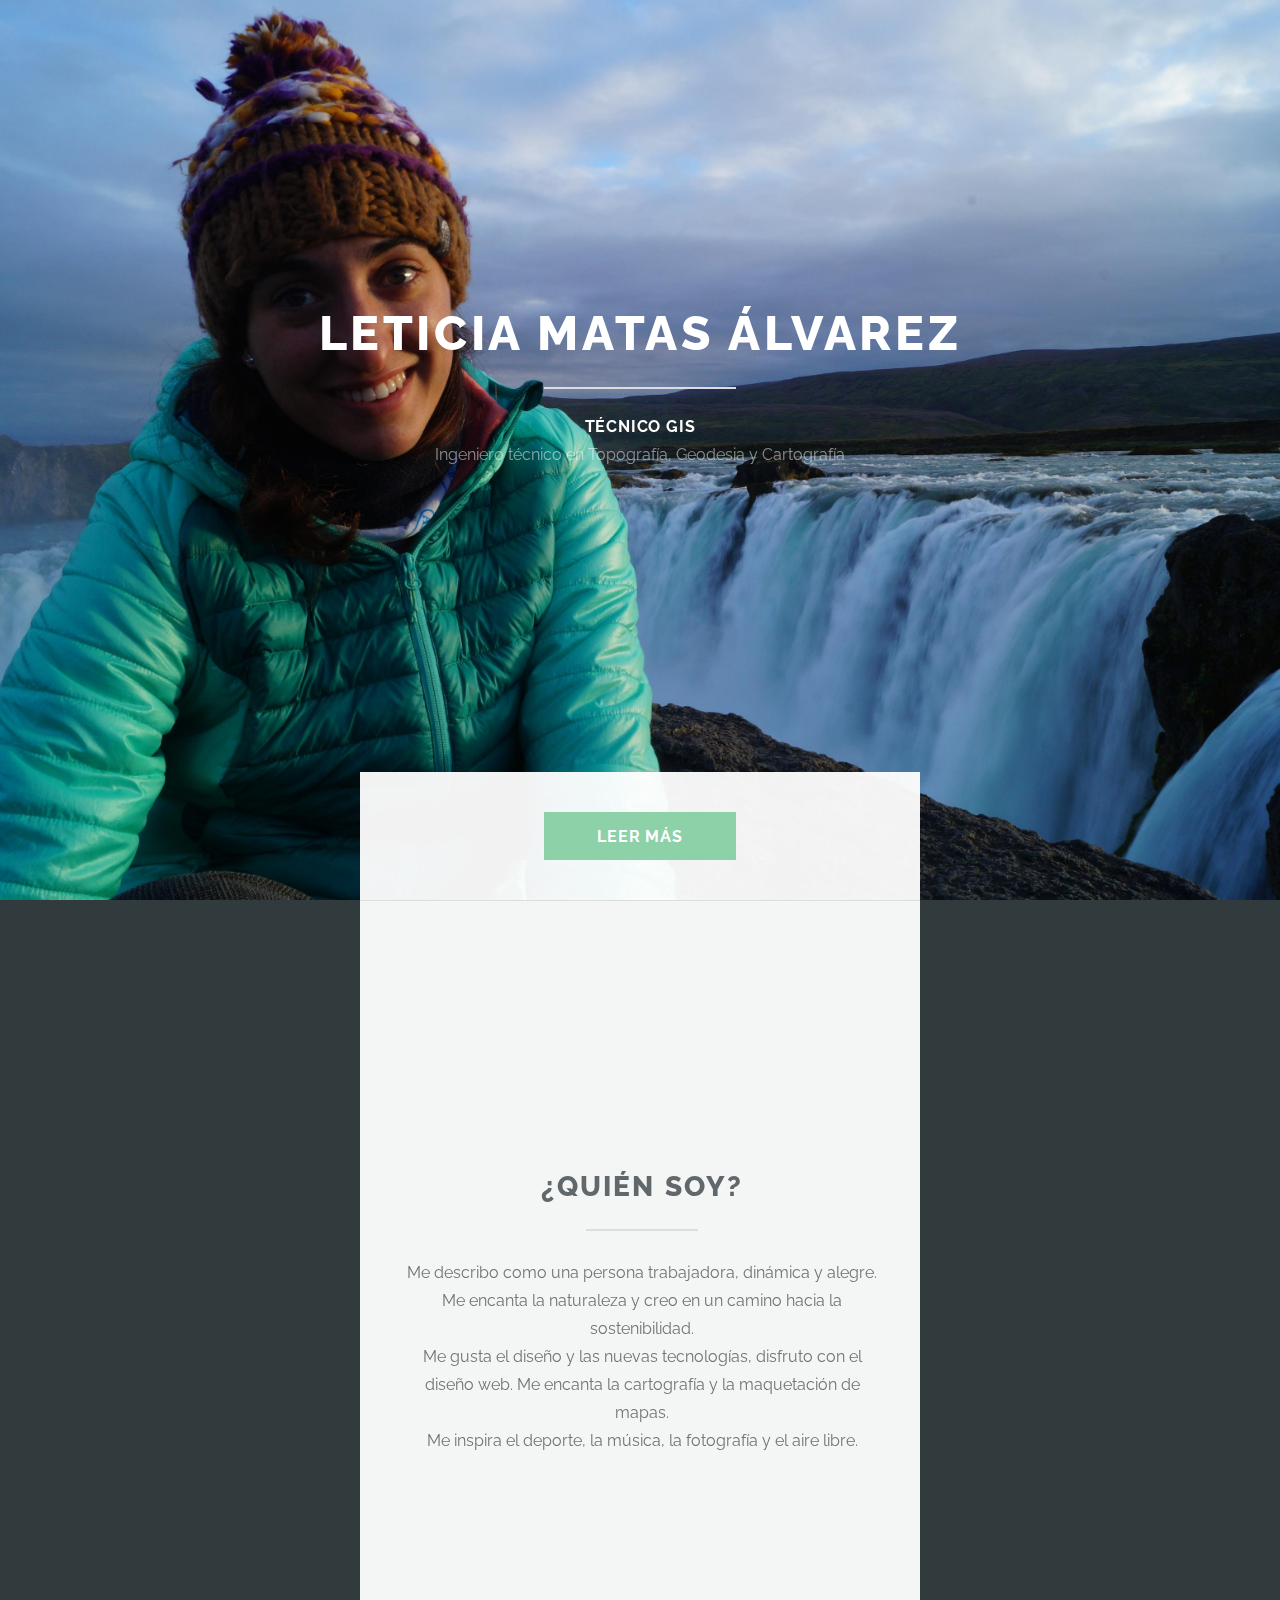
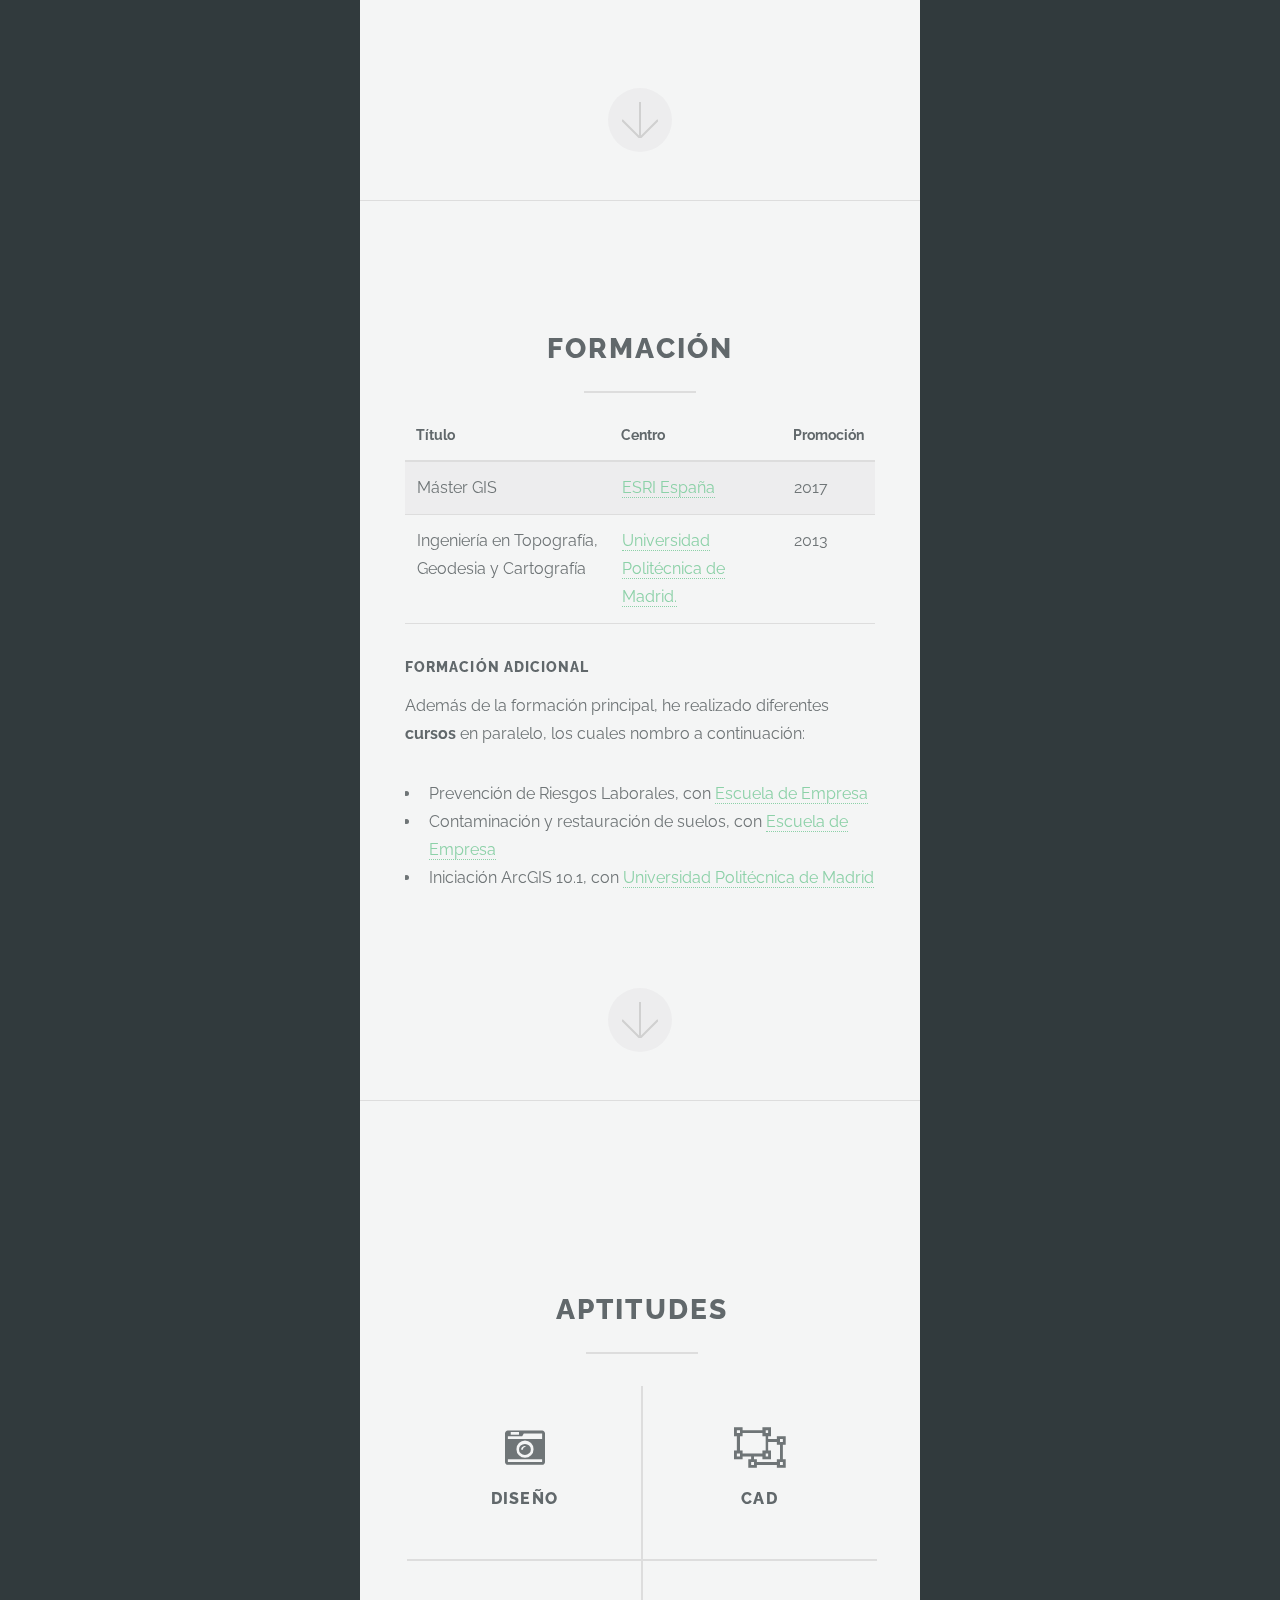
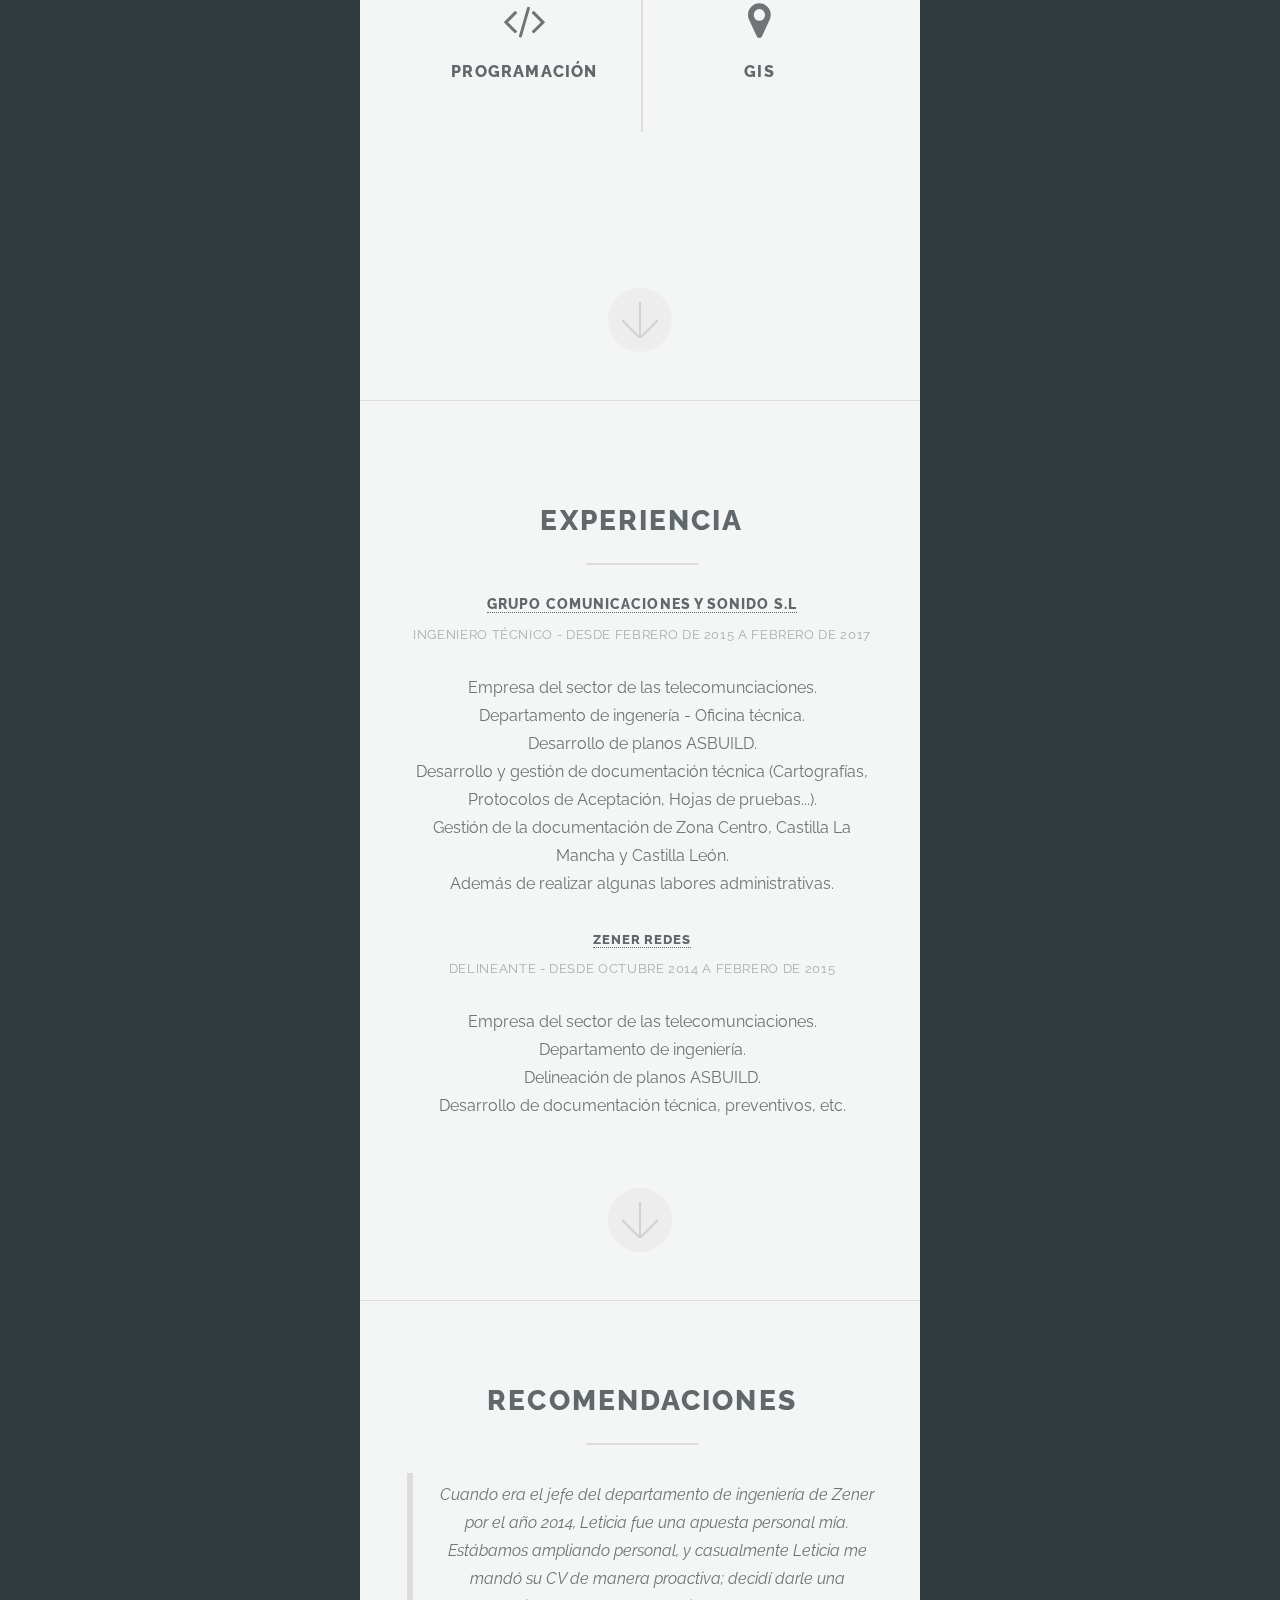
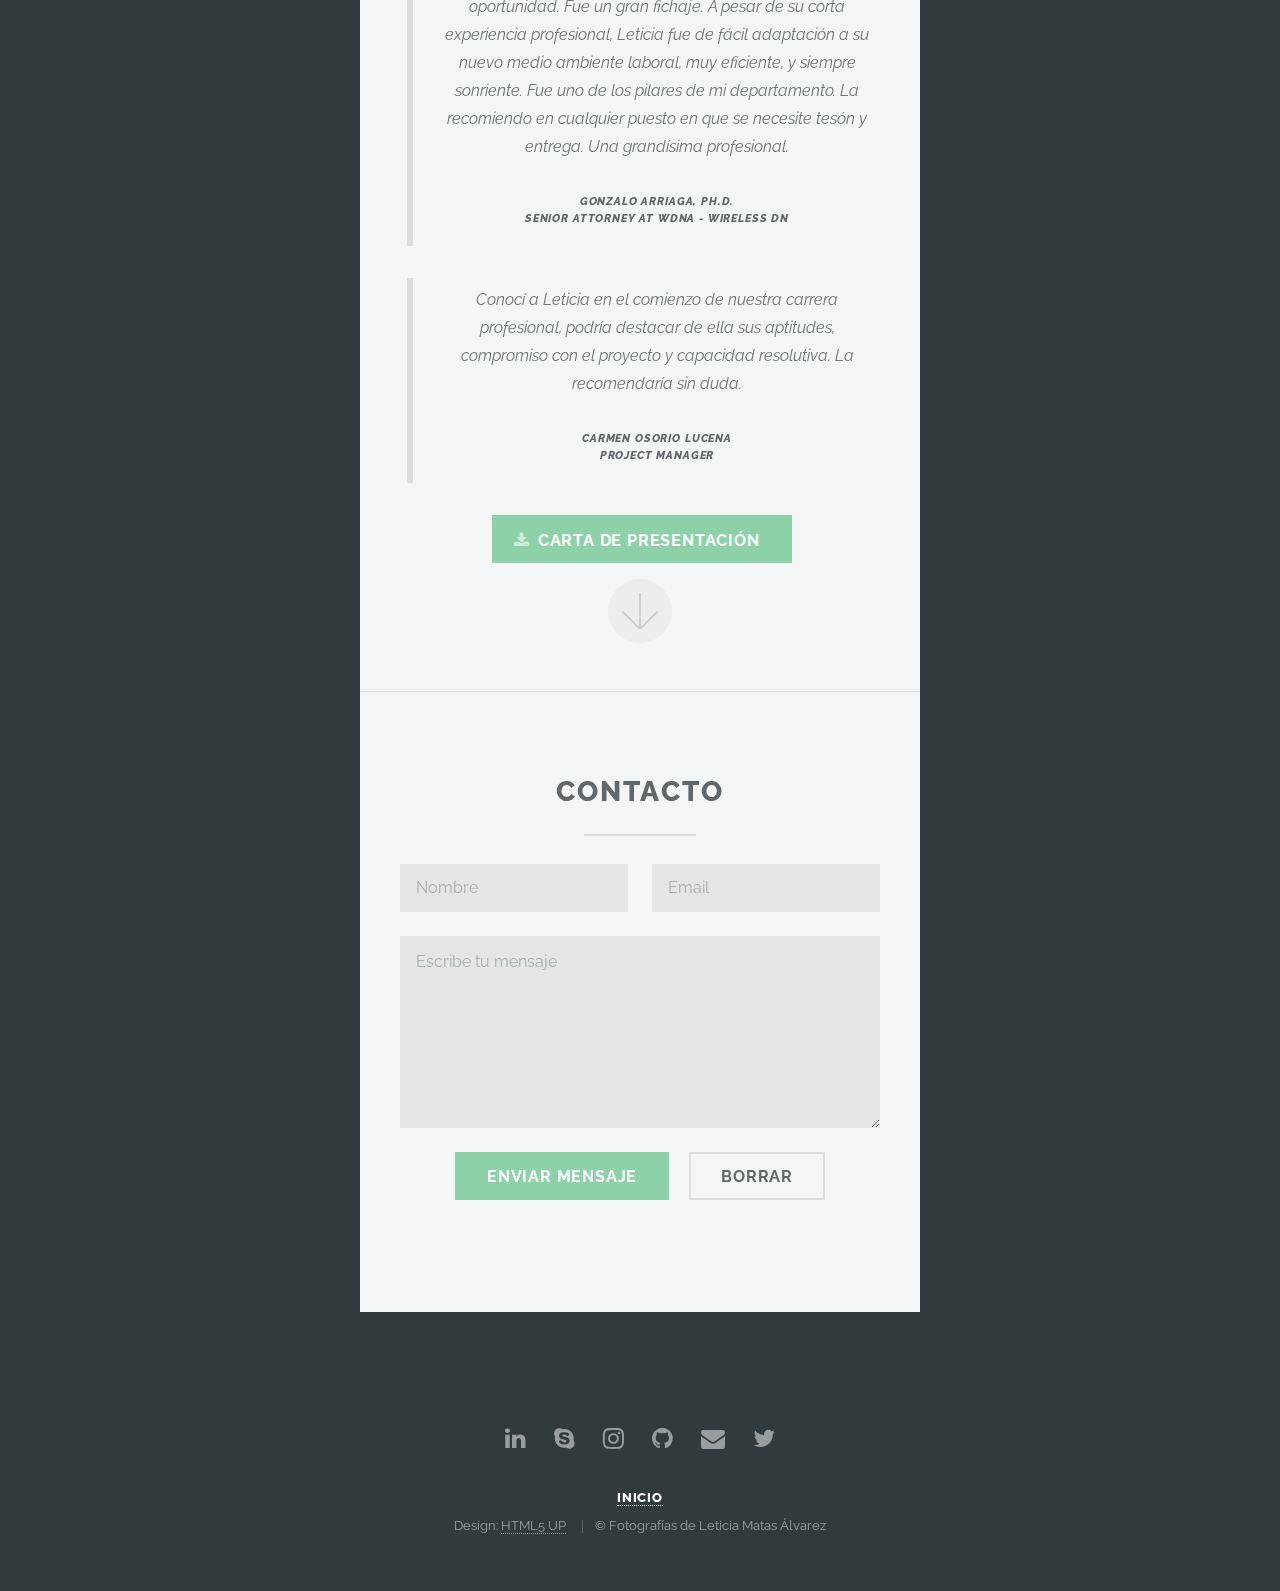
==== commit 4c5247fb: "Actualizacion Nuevo CV version 03.03" ====
--- a/cv2/index.html
+++ b/cv2/index.html
@@ -5,654 +5,336 @@
 	Free for personal and commercial use under the CCA 3.0 license (html5up.net/license)
 -->
 <html>
-	<head>
-		<title>CV Leticia Matas</title>
-		<meta charset="utf-8">
-		<meta name="viewport" content="width=device-width, initial-scale=1">
-		<link rel="icon" href="images/gor.png" type="images/gor.png">
-		<!--[if lte IE 8]><script src="assets/js/ie/html5shiv.js"></script><![endif]-->
-		<link rel="stylesheet" href="assets/css/main.css">
-		<link rel="stylesheet" href="assets/css/flexslider.css">
-
-
-		<!--[if lte IE 8]><link rel="stylesheet" href="assets/css/ie8.css" /><![endif]-->
-		<!--[if lte IE 9]><link rel="stylesheet" href="assets/css/ie9.css" /><![endif]-->
-
-	</head>
-	<body>
-
-		<!-- Header -->
-			<section id="header">
+
+<head>
+	<title>CV Leticia Matas</title>
+	<meta charset="utf-8">
+	<meta name="viewport" content="width=device-width, initial-scale=1">
+	<link rel="icon" href="images/gor.png" type="images/gor.png">
+	<!--[if lte IE 8]><script src="assets/js/ie/html5shiv.js"></script><![endif]-->
+	<link rel="stylesheet" href="assets/css/main.css">
+	<link rel="stylesheet" href="assets/css/flexslider.css">
+	<!-- <link href="//netdna.bootstrapcdn.com/font-awesome/4.0.3/css/font-awesome.css" rel="stylesheet"> -->
+
+
+	<!--[if lte IE 8]><link rel="stylesheet" href="assets/css/ie8.css" /><![endif]-->
+	<!--[if lte IE 9]><link rel="stylesheet" href="assets/css/ie9.css" /><![endif]-->
+
+</head>
+
+<body>
+
+	<!-- Header -->
+	<section id="header">
+		<header class="major">
+			<h1>Leticia Matas Álvarez</h1>
+			<p>Técnico GIS</p>
+			Ingeniero técnico en Topografía, Geodesia y Cartografía<br>
+		</header>
+		<div class="container">
+			<ul class="actions">
+				<li><a href="#one" class="button special scrolly">Leer más</a></li>
+			</ul>
+		</div>
+	</section>
+
+	<!-- One Sobre mi-->
+	<section id="one" class="main special">
+		<div class="container">
+			<span class="image fit primary"><img src="images/pic01.JPG" alt="Foto de Leticia. Detrás una casacada."></span>
+			<div class="content">
 				<header class="major">
-					<h1>Leticia Matas Álvarez</h1>
-					<p>Técnico GIS</p>
-					Ingeniero técnico en Topografía, Geodesia y Cartografía<br>
-				</header>
-				<div class="container">
-					<ul class="actions">
-						<li><a href="#one" class="button special scrolly">Leer más</a></li>
-					</ul>
-				</div>
-			</section>
-
-		<!-- One Sobre mi-->
-			<section id="one" class="main special">
-				<div class="container">
-					<span class="image fit primary"><img src="images/pic01.JPG" alt="Foto de Leticia. Detrás una casacada."></span>
-					<div class="content">
-						<header class="major">
-							<h2>¿Quién soy?</h2>
-						</header>
-						<p>Me describo como una persona trabajadora, dinámica y alegre. Me encanta la naturaleza y creo en un camino hacia la sostenibilidad. <br>
-							Me gusta el diseño y las nuevas tecnologías, disfruto con el diseño web. Me encanta la cartografía y la maquetación de mapas. <br>
-							Me inspira el deporte, la música, la fotografía y el aire libre.</p>
-					</div>
-        </div>
-
-					<a href="#two" class="goto-next scrolly">Siguiente</a>
-
-			</section>
-			<!-- Fin One Sobre mi -->
-
-
-			<!-- Two Tabla de formación -->
-				<section id="two" class="main">
-					<div class="container">
-						<span class="image fit primary"><img src="images/pic02.JPG" alt="Foto de Leticia haciendo una foto. Detrás un glaciar."></span>
-						<div class="content">
-							<section>
-								<header class="major">
-								<h2>Formación</h2>
-							</header>
-								<div class="table-wrapper">
-									<table>
-										<thead>
-											<tr>
-												<th>Título</th>
-												<th>Centro</th>
-												<th>Promoción</th>
-											</tr>
-										</thead>
-										<tbody>
-											<tr>
-												<td>Máster GIS</td>
-												<td><a href="http://www.esri.es/">ESRI España</a></td>
-												<td>2017</td>
-											</tr>
-											<tr>
-												<td>Ingeniería en Topografía, Geodesia y Cartografía</td>
-												<td><a href="http://www.topografia.upm.es/portal/site/ETSITopografia">Universidad Politécnica de Madrid.</a></td>
-												<td>2013</td>
-											</tr>
-										</tbody>
-									</table>
-									<h4>Formación adicional</h4>
-									<p>Además de la formación principal, he realizado diferentes <b>cursos</b> en paralelo, los cuales nombro a continuación:</p>
-									<ul>
-										<li>
-											Prevención de Riesgos Laborales, con <a href="http://www.escueladeempresa.com/">Escuela de Empresa</a>
-										</li>
-										<li>
-											Contaminación y restauración de suelos, con <a href="http://www.escueladeempresa.com/">Escuela de Empresa</a>
-										</li>
-										<li>
-											Iniciación ArcGIS 10.1, con <a href="http://www.upm.es/Estudiantes?fmt=detail&prefmt=articulo&id=4a3cd31d39fa3410VgnVCM10000009c7648a____">Universidad Politécnica de Madrid</a>
-										</li>
-									</ul>
-								</div>
-							</section>
-						</div>
-						<a href="#three" class="goto-next scrolly">Next</a>
-					</div>
-				</section>
-			<!-- Fin Two Tabla de formación-->
-
-		<!-- Three-->
-			<section id="three" class="main special">
-				<div class="container">
-					<span class="image fit primary"><img src="images/pic03.JPG" alt="Foto de una ballena respirando. Detrás unas montañas."></span>
-					<div class="content">
-						<header class="major">
-							<h2>Habilidades</h2>
-						</header>
-						<p>A continuación te muestro un resumen de mi trayectoria.</p>
-						<ul class="icons-grid">
+					<h2>¿Quién soy?</h2>
+				</header>
+				<p>Me describo como una persona trabajadora, dinámica y alegre. Me encanta la naturaleza y creo en un camino hacia la sostenibilidad. <br> Me gusta el diseño y las nuevas tecnologías, disfruto con el diseño web. Me encanta la cartografía y la maquetación
+					de mapas. <br> Me inspira el deporte, la música, la fotografía y el aire libre.</p>
+			</div>
+		</div>
+
+		<a href="#two" class="goto-next scrolly">Siguiente</a>
+
+	</section>
+	<!-- Fin One Sobre mi -->
+
+
+	<!-- Two Tabla de formación -->
+	<section id="two" class="main">
+		<div class="container">
+			<span class="image fit primary"><img src="images/pic02.JPG" alt="Foto de Leticia haciendo una foto. Detrás un glaciar."></span>
+			<div class="content">
+				<section>
+					<header class="major">
+						<h2>Formación</h2>
+					</header>
+					<div class="table-wrapper">
+						<table>
+							<thead>
+								<tr>
+									<th>Título</th>
+									<th>Centro</th>
+									<th>Promoción</th>
+								</tr>
+							</thead>
+							<tbody>
+								<tr>
+									<td>Máster GIS</td>
+									<td><a href="http://www.esri.es/">ESRI España</a></td>
+									<td>2017</td>
+								</tr>
+								<tr>
+									<td>Ingeniería en Topografía, Geodesia y Cartografía</td>
+									<td><a href="http://www.topografia.upm.es/portal/site/ETSITopografia">Universidad Politécnica de Madrid.</a></td>
+									<td>2013</td>
+								</tr>
+							</tbody>
+						</table>
+						<h4>Formación adicional</h4>
+						<p>Además de la formación principal, he realizado diferentes <b>cursos</b> en paralelo, los cuales nombro a continuación:</p>
+						<ul>
 							<li>
-								<span class="icon major fa-camera-retro"></span>
-								<h3>Arte</h3>
+								Prevención de Riesgos Laborales, con <a href="http://www.escueladeempresa.com/">Escuela de Empresa</a>
 							</li>
 							<li>
-								<span class="icon major fa-book"></span>
-								<h3>Estudios</h3>
+								Contaminación y restauración de suelos, con <a href="http://www.escueladeempresa.com/">Escuela de Empresa</a>
 							</li>
 							<li>
-								<span class="icon major fa-code"></span>
-								<h3>Programación</h3>
-							</li>
-							<li>
-								<span class="icon major fa-coffee"></span>
-								<h3>Intereses</h3>
+								Iniciación ArcGIS 10.1, con <a href="http://www.upm.es/Estudiantes?fmt=detail&prefmt=articulo&id=4a3cd31d39fa3410VgnVCM10000009c7648a____">Universidad Politécnica de Madrid</a>
 							</li>
 						</ul>
 					</div>
-					<a href="#four" class="goto-next scrolly">Next</a>
+				</section>
+			</div>
+			<a href="#three" class="goto-next scrolly">Next</a>
+		</div>
+	</section>
+	<!-- Fin Two Tabla de formación-->
+
+	<!-- Three-->
+	<section id="three" class="main special">
+		<div class="container">
+			<span class="image fit primary"><img src="images/pic03.JPG" alt="Foto de una ballena respirando. Detrás unas montañas."></span>
+			<div class="content">
+				<header class="major">
+					<h2>Aptitudes</h2>
+				</header>
+				<p> </p>
+				<ul class="icons-grid">
+					<li>
+						<span class="icon major fa-camera-retro"></span>
+						<h3>Diseño</h3>
+					</li>
+					<li>
+						<span class="icon major fa-object-ungroup" onclick="showModal('1')"></span>
+						<h3>CAD</h3>
+					</li>
+					<li>
+						<span class="icon major fa-code" onclick="showModal('2')"></span>
+						<h3>Programación</h3>
+					</li>
+					<li>
+						<span class="icon major fa-map-marker" onclick="showModal('3')"></span>
+						<h3>GIS</h3>
+					</li>
+				</ul>
+
+			</div>
+			<a href="#four" class="goto-next scrolly">Next</a>
+		</div>
+	</section>
+
+	<!-- Four -->
+	<section id="four" class="main special">
+		<div class="container">
+			<span class="image fit primary"><img src="images/pic04.JPG" alt="Foto de flores de cardo en el atardecer."></span>
+			<div class="content">
+				<header class="major">
+					<h2>Experiencia</h2>
+				</header>
+				<header>
+					<h4><a href="http://www.grupocys.com/grupo/index.asp">Grupo Comunicaciones y Sonido S.L</a></h4>
+					<p>Ingeniero técnico - desde febrero de 2015 a febrero de 2017</p>
+				</header>
+				<p>Empresa del sector de las telecomunciaciones.<br> Departamento de ingenería - Oficina técnica.<br> Desarrollo de planos ASBUILD.<br> Desarrollo y gestión de documentación técnica (Cartografías, Protocolos de Aceptación, Hojas de pruebas...).<br> Gestión
+					de la documentación de Zona Centro, Castilla La Mancha y Castilla León.<br> Además de realizar algunas labores administrativas.</p>
+				<header>
+					<h5><a href="http://www.zener.es/grupo-zener-2/">Zener Redes</a></h5>
+					<p>Delineante - desde octubre 2014 a febrero de 2015</p>
+				</header>
+				<p>Empresa del sector de las telecomunciaciones.<br> Departamento de ingeniería.<br> Delineación de planos ASBUILD.<br> Desarrollo de documentación técnica, preventivos, etc.
+				</p>
+
+			</div>
+			<a href="#five" class="goto-next scrolly">Next</a>
+		</div>
+	</section>
+
+	<!-- five -->
+	<section id="five" class="main special">
+		<div class="container">
+			<span class="image fit primary"><img src="images/pic05.JPG" alt="Foto del atardecer en el campo."></span>
+			<div class="content">
+				<header class="major">
+					<h2>Recomendaciones</h2>
+				</header>
+				<div class="slideshow-container">
+					<div class="mySlides fade">
+
+						<blockquote>
+							<p>Cuando era el jefe del departamento de ingeniería de Zener por el año 2014, Leticia fue una apuesta personal mía. Estábamos ampliando personal, y casualmente Leticia me mandó su CV de manera proactiva; decidí darle una oportunidad.
+								Fue un gran fichaje. A pesar de su corta experiencia profesional, Leticia fue de fácil adaptación a su nuevo medio ambiente laboral, muy eficiente, y siempre sonriente. Fue uno de los pilares de mi departamento. La recomiendo en cualquier puesto
+								en que se necesite tesón y entrega. Una grandísima profesional.</p>
+
+									<h6>Gonzalo Arriaga, Ph.D.<br>
+									Senior Attorney at WDNA - Wireless DN</h6>
+
+
+							</blockquote>
+
+						<div class="mySlide fade">
+
+							<blockquote style="width:100%">
+								<p>Conocí a Leticia en el comienzo de nuestra carrera profesional, podría destacar de ella sus aptitudes, compromiso con el proyecto y capacidad resolutiva. La recomendaría sin duda.</p>
+
+								<h6>Carmen Osorio Lucena<br>
+								Project Manager</h6>
+
+							</blockquote>
+
+							<div class="action">
+							<a href="carta.pdf" class="button special icon fa-download" download>Carta de presentación</a>
+							</div>
+						</div>
+
+					</div>
 				</div>
-			</section>
-
-		<!-- Four -->
-			<section id="four" class="main special">
-				<div class="container">
-					<span class="image fit primary"><img src="images/pic04.JPG" alt="Foto de flores de cardo en el atardecer."></span>
-					<div class="content">
-						<header class="major">
-							<h2>Experiencia</h2>
-						</header>
-						<header>
-							<h4><a href="http://www.grupocys.com/grupo/index.asp">Grupo Comunicaciones y Sonido S.L</a></h4>
-							<p>Ingeniero técnico - desde febrero de 2015 a febrero de 2017</p>
-						</header>
-						<p>Empresa del sector de las telecomunciaciones.<br>
-						Departamento de ingenería - Oficina técnica.<br>
-						Desarrollo de planos ASBUILD.<br>
-						Desarrollo y gestión de documentación técnica (Cartografías, Protocolos de Aceptación, Hojas de pruebas...).<br>
-						Gestión de la documentación de Zona Centro, Castilla La Mancha y Castilla León.<br>
-						Además de realizar algunas labores administrativas.</p>
-						<header>
-							<h5><a href="http://www.zener.es/grupo-zener-2/">Zener Redes</a></h5>
-							<p>Delineante - desde octubre 2014 a febrero de 2015</p>
-						</header>
-						<p>Empresa del sector de las telecomunciaciones.<br>
-						Departamento de ingeniería.<br>
-						Delineación de planos ASBUILD.<br>
-						Desarrollo de documentación técnica, preventivos, etc.
-				</p>
-						<hr />
-					</div>
-					<a href="#five" class="goto-next scrolly">Next</a>
-				</div>
-			</section>
-
-			<!-- five -->
-				<section id="five" class="main special">
-					<div class="container">
-						<span class="image fit primary"><img src="images/pic05.JPG" alt="Foto del atardecer en el campo."></span>
-						<div class="content">
-							<header class="major">
-								<h2>Recomendaciones</h2>
-							</header>
-								<div class="slideshow-container">
-								  <div class="mySlides fade">
-
-										<blockquote>
-											<p><strong>"</strong>Cuando era el jefe del departamento de ingeniería de Zener por el año 2014, Leticia fue una apuesta personal mía. Estábamos ampliando personal,
-												y casualmente Leticia me mandó su CV de manera proactiva; decidí darle una oportunidad. Fue un gran fichaje. A pesar de su corta experiencia profesional,
-												Leticia fue de fácil adaptación a su nuevo medio ambiente laboral, muy eficiente, y siempre sonriente. Fue uno de los pilares de mi departamento.
-												La recomiendo en cualquier puesto en que se necesite tesón y entrega. Una grandísima profesional.<strong>"</strong></p>
-												<cite>
-													Gonzalo Arriaga, Ph.D.<br>
-													Senior Attorney at WDNA - Wireless DN
-												</cite>
-										</blockquote>
-										<div class="text"></div>
-
-
-									<div class="mySlide fade">
-
-											<blockquote style="width:100%">
-												<p><strong>"</strong>Conocí a Leticia en el comienzo de nuestra carrera profesional, podría destacar de ella sus aptitudes,
-													compromiso con el proyecto y capacidad resolutiva. La recomendaría sin duda.<strong>"</strong></p>
-													<cite>
-														Carmen Osorio Lucena<br>
-														Project Manager
-													</cite>
-											</blockquote>
-											<div class="text"></div>
-										</div>
-
-									</div>
-								</div>
-
-								  <a class="prev" onclick="plusSlides(-1)">&#10094;</a>
-								  <a class="next" onclick="plusSlides(1)">&#10095;</a>
-								</div>
-								<br>
-
-								<div style="text-align:center">
-								  <span class="dot" onclick="currentSlide(1)"></span>
-								  <span class="dot" onclick="currentSlide(2)"></span>
-								  <span class="dot" onclick="currentSlide(3)"></span>
-								</div>
-			<!--				<ul class="slides">
-							<li>
-							<blockquote>
-								<p><strong>"</strong>Cuando era el jefe del departamento de ingeniería de Zener por el año 2014, Leticia fue una apuesta personal mía. Estábamos ampliando personal,
-									y casualmente Leticia me mandó su CV de manera proactiva; decidí darle una oportunidad. Fue un gran fichaje. A pesar de su corta experiencia profesional,
-									Leticia fue de fácil adaptación a su nuevo medio ambiente laboral, muy eficiente, y siempre sonriente. Fue uno de los pilares de mi departamento.
-									La recomiendo en cualquier puesto en que se necesite tesón y entrega. Una grandísima profesional.<strong>"</strong></p>
-									<cite>
-										Gonzalo Arriaga, Ph.D.<br>
-										Senior Attorney at WDNA - Wireless DN
-									</cite>
-							</blockquote>
-						</li>
-						<li>
-							<blockquote>
-								<p><strong>"</strong>Conocí a Leticia en el comienzo de nuestra carrera profesional, podría destacar de ella sus aptitudes,
-									compromiso con el proyecto y capacidad resolutiva. La recomendaría sin duda.<strong>"</strong></p>
-									<cite>
-										Carmen Osorio Lucena<br>
-										Project Manager
-									</cite>
-							</blockquote>
-						</li>
-					</ul>-->
-						<a href="#footer" class="goto-next scrolly">Next</a>
-					</div>
-
-				</section>
-		<!-- Four -->
-		<!-- Tabla de formación -->
-		<!--	<section id="four" class="main">
-				<div class="container">
-					<span class="image fit primary"><img src="images/pic04.jpg" alt="Foto del campo" /></span>
-					<div class="content">
-						<section>
-							<header class="major">
-							<h2>Formación</h2>
-						</header>
-							<div class="table-wrapper">
-								<table>
-									<thead>
-										<tr>
-											<th>Título</th>
-											<th>Centro</th>
-											<th>Promoción</th>
-										</tr>
-									</thead>
-									<tbody>
-										<tr>
-											<td>Máster GIS</td>
-											<td>ESRI España.</td>
-											<td>2017</td>
-										</tr>
-										<tr>
-											<td>Ingeniería en Topografía, Geodesia y Cartografía</td>
-											<td>Universidad Politécnica de Madrid.</td>
-											<td>2013</td>
-										</tr>
-									</tbody>
-								</table>
-							</div>
-						</section>
-					</div>
-					<a href="#footer" class="goto-next scrolly">Next</a>
-				</div>
-			</section>-->
-<!-- fin de formación-->
-
-<!--
-						<section>
-							<h4>Text</h4>
-							<p>This is <b>bold</b> and this is <strong>strong</strong>. This is <i>italic</i> and this is <em>emphasized</em>.
-							This is <sup>superscript</sup> text and this is <sub>subscript</sub> text.
-							This is <u>underlined</u> and this is code: <code>for (;;) { ... }</code>. Finally, <a href="#">this is a link</a>.</p>
-							<hr />
-							<header>
-								<h4>Heading with a Subtitle</h4>
-								<p>Lorem ipsum dolor sit amet nullam id egestas urna aliquam</p>
-							</header>
-							<p>Nunc lacinia ante nunc ac lobortis. Interdum adipiscing gravida odio porttitor sem non mi integer non faucibus ornare mi ut ante amet placerat aliquet. Volutpat eu sed ante lacinia sapien lorem accumsan varius montes viverra nibh in adipiscing blandit tempus accumsan.</p>
-							<header>
-								<h5>Heading with a Subtitle</h5>
-								<p>Lorem ipsum dolor sit amet nullam id egestas urna aliquam</p>
-							</header>
-							<p>Nunc lacinia ante nunc ac lobortis. Interdum adipiscing gravida odio porttitor sem non mi integer non faucibus ornare mi ut ante amet placerat aliquet. Volutpat eu sed ante lacinia sapien lorem accumsan varius montes viverra nibh in adipiscing blandit tempus accumsan.</p>
-							<hr />
-							<h2>Heading Level 2</h2>
-							<h3>Heading Level 3</h3>
-							<h4>Heading Level 4</h4>
-							<h5>Heading Level 5</h5>
-							<h6>Heading Level 6</h6>
-							<hr />
-							<h5>Blockquote</h5>
-							<blockquote>Fringilla nisl. Donec accumsan interdum nisi, quis tincidunt felis sagittis eget tempus euismod. Vestibulum ante ipsum primis in faucibus vestibulum. Blandit adipiscing eu felis iaculis volutpat ac adipiscing accumsan faucibus. Vestibulum ante ipsum primis in faucibus lorem ipsum dolor sit amet nullam adipiscing eu felis.</blockquote>
-							<h5>Preformatted</h5>
-							<pre><code>i = 0;
-
-while (!deck.isInOrder()) {
-print 'Iteration ' + i;
-deck.shuffle();
-i++;
-}
-
-print 'It took ' + i + ' iterations to sort the deck.';</code></pre>
-						</section>
-
-						<section>
-							<h4>Lists</h4>
-							<div class="row">
-								<div class="6u 12u$(medium)">
-									<h5>Unordered</h5>
-									<ul>
-										<li>Dolor pulvinar etiam.</li>
-										<li>Sagittis adipiscing.</li>
-										<li>Felis enim feugiat.</li>
-									</ul>
-									<h5>Alternate</h5>
-									<ul class="alt">
-										<li>Dolor pulvinar etiam.</li>
-										<li>Sagittis adipiscing.</li>
-										<li>Felis enim feugiat.</li>
-									</ul>
-								</div>
-								<div class="6u$ 12u(medium)">
-									<h5>Ordered</h5>
-									<ol>
-										<li>Dolor pulvinar etiam.</li>
-										<li>Etiam vel felis viverra.</li>
-										<li>Felis enim feugiat.</li>
-										<li>Dolor pulvinar etiam.</li>
-										<li>Etiam vel felis lorem.</li>
-										<li>Felis enim et feugiat.</li>
-									</ol>
-									<h5>Icons</h5>
-									<ul class="icons">
-										<li><a href="#" class="icon fa-twitter"><span class="label">Twitter</span></a></li>
-										<li><a href="#" class="icon fa-facebook"><span class="label">Facebook</span></a></li>
-										<li><a href="#" class="icon fa-instagram"><span class="label">Instagram</span></a></li>
-										<li><a href="#" class="icon fa-github"><span class="label">Github</span></a></li>
-									</ul>
-								</div>
-							</div>
-							<h5>Actions</h5>
-							<ul class="actions">
-								<li><a href="#" class="button special">Default</a></li>
-								<li><a href="#" class="button">Default</a></li>
-							</ul>
-							<ul class="actions small">
-								<li><a href="#" class="button special small">Small</a></li>
-								<li><a href="#" class="button small">Small</a></li>
-							</ul>
-							<div class="row">
-								<div class="6u 12u$(small)">
-									<ul class="actions vertical">
-										<li><a href="#" class="button special">Default</a></li>
-										<li><a href="#" class="button">Default</a></li>
-									</ul>
-								</div>
-								<div class="6u$ 12u$(small)">
-									<ul class="actions vertical small">
-										<li><a href="#" class="button special small">Small</a></li>
-										<li><a href="#" class="button small">Small</a></li>
-									</ul>
-								</div>
-								<div class="6u 12u$(small)">
-									<ul class="actions vertical">
-										<li><a href="#" class="button special fit">Default</a></li>
-										<li><a href="#" class="button fit">Default</a></li>
-									</ul>
-								</div>
-								<div class="6u$ 12u$(small)">
-									<ul class="actions vertical small">
-										<li><a href="#" class="button special small fit">Small</a></li>
-										<li><a href="#" class="button small fit">Small</a></li>
-									</ul>
-								</div>
-							</div>
-						</section>
-
-						<section>
-							<h4>Table</h4>
-							<h5>Default</h5>
-							<div class="table-wrapper">
-								<table>
-									<thead>
-										<tr>
-											<th>Name</th>
-											<th>Description</th>
-											<th>Price</th>
-										</tr>
-									</thead>
-									<tbody>
-										<tr>
-											<td>Item One</td>
-											<td>Ante turpis integer aliquet porttitor.</td>
-											<td>29.99</td>
-										</tr>
-										<tr>
-											<td>Item Two</td>
-											<td>Vis ac commodo adipiscing arcu aliquet.</td>
-											<td>19.99</td>
-										</tr>
-										<tr>
-											<td>Item Three</td>
-											<td> Morbi faucibus arcu accumsan lorem.</td>
-											<td>29.99</td>
-										</tr>
-										<tr>
-											<td>Item Four</td>
-											<td>Vitae integer tempus condimentum.</td>
-											<td>19.99</td>
-										</tr>
-										<tr>
-											<td>Item Five</td>
-											<td>Ante turpis integer aliquet porttitor.</td>
-											<td>29.99</td>
-										</tr>
-									</tbody>
-									<tfoot>
-										<tr>
-											<td colspan="2"></td>
-											<td>100.00</td>
-										</tr>
-									</tfoot>
-								</table>
-							</div>
-
-							<h5>Alternate</h5>
-							<div class="table-wrapper">
-								<table class="alt">
-									<thead>
-										<tr>
-											<th>Name</th>
-											<th>Description</th>
-											<th>Price</th>
-										</tr>
-									</thead>
-									<tbody>
-										<tr>
-											<td>Item One</td>
-											<td>Ante turpis integer aliquet porttitor.</td>
-											<td>29.99</td>
-										</tr>
-										<tr>
-											<td>Item Two</td>
-											<td>Vis ac commodo adipiscing arcu aliquet.</td>
-											<td>19.99</td>
-										</tr>
-										<tr>
-											<td>Item Three</td>
-											<td> Morbi faucibus arcu accumsan lorem.</td>
-											<td>29.99</td>
-										</tr>
-										<tr>
-											<td>Item Four</td>
-											<td>Vitae integer tempus condimentum.</td>
-											<td>19.99</td>
-										</tr>
-										<tr>
-											<td>Item Five</td>
-											<td>Ante turpis integer aliquet porttitor.</td>
-											<td>29.99</td>
-										</tr>
-									</tbody>
-									<tfoot>
-										<tr>
-											<td colspan="2"></td>
-											<td>100.00</td>
-										</tr>
-									</tfoot>
-								</table>
-							</div>
-						</section>
-
-						<section>
-							<h4>Buttons</h4>
-							<ul class="actions">
-								<li><a href="#" class="button special">Special</a></li>
-								<li><a href="#" class="button">Default</a></li>
-							</ul>
-							<ul class="actions">
-								<li><a href="#" class="button">Default</a></li>
-								<li><a href="#" class="button small">Small</a></li>
-							</ul>
-							<ul class="actions fit">
-								<li><a href="#" class="button special fit">Fit</a></li>
-								<li><a href="#" class="button fit">Fit</a></li>
-							</ul>
-							<ul class="actions fit small">
-								<li><a href="#" class="button special fit small">Fit + Small</a></li>
-								<li><a href="#" class="button fit small">Fit + Small</a></li>
-							</ul>
-							<ul class="actions">
-								<li><a href="#" class="button special icon fa-download">Icon</a></li>
-								<li><a href="#" class="button icon fa-download">Icon</a></li>
-							</ul>
-							<ul class="actions">
-								<li><span class="button special disabled">Disabled</span></li>
-								<li><span class="button disabled">Disabled</span></li>
-							</ul>
-						</section>
-
-						<section>
-							<h4>Form</h4>
-							<form method="post" action="#">
-								<div class="row uniform">
-									<div class="6u 12u$(xsmall)">
-										<input type="text" name="demo-name" id="demo-name" value="" placeholder="Name" />
-									</div>
-									<div class="6u$ 12u$(xsmall)">
-										<input type="email" name="demo-email" id="demo-email" value="" placeholder="Email" />
-									</div>
-									<div class="12u$">
-										<div class="select-wrapper">
-											<select name="demo-category" id="demo-category">
-												<option value="">- Category -</option>
-												<option value="1">Manufacturing</option>
-												<option value="1">Shipping</option>
-												<option value="1">Administration</option>
-												<option value="1">Human Resources</option>
-											</select>
-										</div>
-									</div>
-									<div class="4u 12u$(small)">
-										<input type="radio" id="demo-priority-low" name="demo-priority" checked>
-										<label for="demo-priority-low">Low</label>
-									</div>
-									<div class="4u 12u$(small)">
-										<input type="radio" id="demo-priority-normal" name="demo-priority">
-										<label for="demo-priority-normal">Normal</label>
-									</div>
-									<div class="4u$ 12u$(small)">
-										<input type="radio" id="demo-priority-high" name="demo-priority">
-										<label for="demo-priority-high">High</label>
-									</div>
-									<div class="6u 12u$(small)">
-										<input type="checkbox" id="demo-copy" name="demo-copy">
-										<label for="demo-copy">Email me a copy</label>
-									</div>
-									<div class="6u$ 12u$(small)">
-										<input type="checkbox" id="demo-human" name="demo-human" checked>
-										<label for="demo-human">Not a robot</label>
-									</div>
-									<div class="12u$">
-										<textarea name="demo-message" id="demo-message" placeholder="Enter your message" rows="6"></textarea>
-									</div>
-									<div class="12u$">
-										<ul class="actions">
-											<li><input type="submit" value="Send Message" class="special" /></li>
-											<li><input type="reset" value="Reset" /></li>
-										</ul>
-									</div>
-								</div>
-							</form>
-						</section>
-
-						<section>
-							<h4>Image</h4>
-							<h5>Fit</h5>
-							<div class="box alt">
-								<div class="row uniform 50%">
-									<div class="12u"><span class="image fit"><img src="images/pic04.jpg" alt="" /></span></div>
-									<div class="4u"><span class="image fit"><img src="images/pic04.jpg" alt="" /></span></div>
-									<div class="4u"><span class="image fit"><img src="images/pic04.jpg" alt="" /></span></div>
-									<div class="4u"><span class="image fit"><img src="images/pic04.jpg" alt="" /></span></div>
-									<div class="4u"><span class="image fit"><img src="images/pic04.jpg" alt="" /></span></div>
-									<div class="4u"><span class="image fit"><img src="images/pic04.jpg" alt="" /></span></div>
-									<div class="4u"><span class="image fit"><img src="images/pic04.jpg" alt="" /></span></div>
-									<div class="4u"><span class="image fit"><img src="images/pic04.jpg" alt="" /></span></div>
-									<div class="4u"><span class="image fit"><img src="images/pic04.jpg" alt="" /></span></div>
-									<div class="4u"><span class="image fit"><img src="images/pic04.jpg" alt="" /></span></div>
-								</div>
-							</div>
-							<h5>Left &amp; Right</h5>
-							<p><span class="image left"><img src="images/pic05.jpg" alt="" /></span>Fringilla nisl. Donec accumsan interdum nisi, quis tincidunt felis sagittis eget. tempus euismod. Vestibulum ante ipsum primis in faucibus vestibulum. Blandit adipiscing eu felis iaculis volutpat ac adipiscing accumsan eu faucibus. Integer ac pellentesque praesent tincidunt felis sagittis eget. tempus euismod. Vestibulum ante ipsum primis in faucibus vestibulum. Blandit adipiscing eu felis iaculis volutpat ac adipiscing accumsan eu faucibus. Integer ac pellentesque praesent. Donec accumsan interdum nisi, quis tincidunt felis sagittis eget. tempus euismod. Vestibulum ante ipsum primis in faucibus vestibulum. Blandit adipiscing eu felis iaculis volutpat ac adipiscing accumsan eu faucibus. Integer ac pellentesque praesent tincidunt felis sagittis eget. tempus euismod. Vestibulum ante ipsum primis in faucibus vestibulum. Blandit adipiscing eu felis iaculis volutpat ac adipiscing accumsan eu faucibus. Integer ac pellentesque praesent.</p>
-							<p><span class="image right"><img src="images/pic05.jpg" alt="" /></span>Fringilla nisl. Donec accumsan interdum nisi, quis tincidunt felis sagittis eget. tempus euismod. Vestibulum ante ipsum primis in faucibus vestibulum. Blandit adipiscing eu felis iaculis volutpat ac adipiscing accumsan eu faucibus. Integer ac pellentesque praesent tincidunt felis sagittis eget. tempus euismod. Vestibulum ante ipsum primis in faucibus vestibulum. Blandit adipiscing eu felis iaculis volutpat ac adipiscing accumsan eu faucibus. Integer ac pellentesque praesent. Donec accumsan interdum nisi, quis tincidunt felis sagittis eget. tempus euismod. Vestibulum ante ipsum primis in faucibus vestibulum. Blandit adipiscing eu felis iaculis volutpat ac adipiscing accumsan eu faucibus. Integer ac pellentesque praesent tincidunt felis sagittis eget. tempus euismod. Vestibulum ante ipsum primis in faucibus vestibulum. Blandit adipiscing eu felis iaculis volutpat ac adipiscing accumsan eu faucibus. Integer ac pellentesque praesent.</p>
-						</section>
-
-					</div>
-					<a href="#footer" class="goto-next scrolly">Next</a>
-				</div>
-			</section>-->
-
-
-		<!-- Footer -->
-			<section id="footer">
-				<div class="container">
-					<header class="major">
-						<h2>Contacto</h2>
-					</header>
-					<form method="post" action="form.php" name="email">
-						<div class="row uniform">
-							<div class="6u 12u$(xsmall)"><input type="text" name="name" id="name" placeholder="Nombre" maxlength="30"></div>
-							<div class="6u$ 12u$(xsmall)"><input type="email" name="email" id="email" placeholder="Email" maxlength="80"></div>
-							<div class="12u$"><textarea name="message" id="message" placeholder="Mensaje" maxlength="1000" rows="4"> </textarea> </div>
+
+				<!-- <a class="prev" onclick="plusSlides(-1)">&#10094;</a>
+				<a class="next" onclick="plusSlides(1)">&#10095;</a> -->
+			</div>
+			<br>
+
+			<div style="text-align:center">
+				<span class="dot" onclick="currentSlide(1)"></span>
+				<span class="dot" onclick="currentSlide(2)"></span>
+				<span class="dot" onclick="currentSlide(3)"></span>
+			</div>
+
+			<a href="#footer" class="goto-next scrolly">Next</a>
+		</div>
+
+	</section>
+
+
+
+	<!-- Footer -->
+	<section id="footer">
+		<div class="container">
+			<header class="major">
+				<h2>Contacto</h2>
+			</header>
+		  <!-- <form method="post" action="form.php">
+		    <div class="row uniform">
+		      <div class="6u 12u$(xsmall)">
+		        <input type="text" name="demo-name" id="demo-name" value="" placeholder="Nombre" />
+		      </div>
+		      <div class="6u$ 12u$(xsmall)">
+		        <input type="email" name="demo-email" id="demo-email" value="" placeholder="Email" />
+		      </div>
+		      <div class="12u$">
+		        <div class="select-wrapper">
+		          <select name="demo-category" id="demo-category">
+		            <option value="">- Categoria -</option>
+		            <option value="1">Sugerencias</option>
+		            <option value="1">Dudas</option>
+		            <option value="1">Propuestas</option>
+
+		          </select>
+		        </div>
+		      </div>
+		    <div class="4u 12u$(small)">
+		        <input type="radio" id="demo-priority-low" name="demo-priority" checked>
+		        <label for="demo-priority-low">Baja</label>
+		      </div>
+		      <div class="4u 12u$(small)">
+		        <input type="radio" id="demo-priority-normal" name="demo-priority">
+		        <label for="demo-priority-normal">Normal</label>
+		      </div>
+		      <div class="4u$ 12u$(small)">
+		        <input type="radio" id="demo-priority-high" name="demo-priority">
+		        <label for="demo-priority-high">Alta</label>
+		      </div>
+		      <div class="6u 12u$(small)">
+		        <input type="checkbox" id="demo-copy" name="demo-copy">
+		        <label for="demo-copy">Copia del email</label>
+		      </div>
+		      <div class="6u$ 12u$(small)">
+		        <input type="checkbox" id="demo-human" name="demo-human" checked>
+		        <label for="demo-human">No soy un robot</label>
+		      </div>
+		      <div class="12u$">
+		        <textarea name="demo-message" id="demo-message" placeholder="Escribe el mensaje" rows="6"></textarea>
+		      </div>
+		      <div class="12u$">
+		        <ul class="actions">
+		          <li><input type="submit" value="Enviar Mensaje" class="special" /></li>
+		          <li><input type="reset" value="Borrar" /></li>
+		        </ul>
+		      </div>
+		    </div>
+		  </form> -->
+			<form action="form.php" method="post" name="email">
+				<div class="row uniform">
+					<div class="6u 12u$(xsmall)"><input type="text" name="name" id="name" placeholder="Nombre" maxlength="30" required></div>
+					<div class="6u$ 12u$(xsmall)"><input type="email" name="email" id="email" placeholder="Email" maxlength="80" required></div>
+					<div class="12u$">
+		        <textarea name="demo-message" id="demo-message" placeholder="Escribe tu mensaje" rows="6"></textarea>
+		      </div>
+					<div class="12u$">
+						<ul class="actions">
 							<div class="12u$">
-								<ul class="actions">
-									<li><input type="submit" value="Enviar Mensaje" class="special"><a href="form.php"></a></li>
-								</ul>
+				        <ul class="actions">
+				          <li><input type="submit" value="Enviar Mensaje" class="special" /></li>
+				          <li><input type="reset" value="Borrar" /></li>
+				        </ul>
+				      </div>
+				   </ul>
 						</div>
 				</div>
-				</form>
-
-				<footer>
-					<ul class="icons">
-						<li><a href="https://es.linkedin.com/in/matasalvarezleticia" class="icon alt fa-linkedin"><span class="label">LinkedIn</span></a></li>
-						<li><a href="skype:-skype-name-?chat" class="icon alt fa-skype"><span class="label">Skype</span></a></li>
-						<li><a href="https://www.instagram.com/aicelm/" class="icon alt fa-instagram"><span class="label">Instagram</span></a></li>
-						<li><a href="https://github.com/aicelm/aicelm.github.io" class="icon alt fa-github"><span class="label">GitHub</span></a></li>
-						<li><a href="mailto:matasalvarezleticia@gmail.com" class="icon alt fa-envelope"><span class="label">Email</span></a></li>
-						<li><a href="https://www.twitter.com/aicel_m/" class="icon alt fa-twitter"><span class="label">Twitter</span></a></li>
-					</ul>
-					<a href="#header" class="goto-next scrolly">Inicio</a><br>
+			</form>
+
+			<footer>
+				<ul class="icons">
+					<li><a href="https://es.linkedin.com/in/matasalvarezleticia" class="icon alt fa-linkedin"><span class="label">LinkedIn</span></a></li>
+					<li><a href="skype:-skype-name-?chat" class="icon alt fa-skype"><span class="label">Skype</span></a></li>
+					<li><a href="https://www.instagram.com/aicelm/" class="icon alt fa-instagram"><span class="label">Instagram</span></a></li>
+					<li><a href="https://github.com/aicelm/aicelm.github.io" class="icon alt fa-github"><span class="label">GitHub</span></a></li>
+					<li><a href="mailto:matasalvarezleticia@gmail.com" class="icon alt fa-envelope"><span class="label">Email</span></a></li>
+					<li><a href="https://www.twitter.com/aicel_m/" class="icon alt fa-twitter"><span class="label">Twitter</span></a></li>
+				</ul>
+				<h5><a href="#header" class="goto-next scrolly">Inicio</a></h5>
+
 					<ul class="copyright">
-						<li>&copy; Untitled</li><li>Design: <a href="http://html5up.net">HTML5 UP</a></li><li>Demo Images: <a href="http://unsplash.com">Unsplash</a></li>
+						<li>Design: <a href="http://html5up.net">HTML5 UP</a></li>
 						<li>&copy; Fotografías de Leticia Matas Álvarez</li>
 					</ul>
-				</footer>
-
-			</div>
-			</section>
-
-		<!-- Scripts -->
-
-			<script src="assets/js/jquery.min.js"></script>
-			<script src="assets/js/jquery.scrollex.min.js"></script>
-			<script src="assets/js/jquery.scrolly.min.js"></script>
-			<script src="assets/js/skel.min.js"></script>
-			<script src="assets/js/util.js"></script>
-			<script src="assets/js/flexslider.js"></script>
-			<!--<script src="assets/js/ie/respond.min.js"></script>-->
-			<script src="assets/js/main.js"></script>
-	</body>
+			</footer>
+
+		</div>
+	</section>
+
+
+	<!-- Scripts -->
+	<script>
+	</script>
+	<script src="assets/js/jquery.min.js"></script>
+	<script src="assets/js/jquery.scrollex.min.js"></script>
+	<script src="assets/js/jquery.scrolly.min.js"></script>
+	<script src="assets/js/skel.min.js"></script>
+	<script src="assets/js/util.js"></script>
+	<script src="assets/js/flexslider.js"></script>
+	<!-- <script src="assets/js/ie/respond.min.js"></script> -->
+	<script src="assets/js/main.js"></script>
+
+</body>
+
 </html>
--- a/cv2/assets/css/ie8.css
+++ b/cv2/assets/css/ie8.css
@@ -29,16 +29,23 @@
 	input[type="text"],
 	input[type="password"],
 	input[type="email"],
+	input[type="telefono"],
+	input[type="asunto"],
 	select,
 	textarea {
 		border: solid 2px #dddddd;
 		position: relative;
+
 	}
 
 	input[type="text"],
 	input[type="password"],
-	input[type="email"] {
+	input[type="email"]
+	input[type="telefono"],
+	input[type="asunto"],
+	{
 		line-height: 3em;
+
 	}
 
 	input[type="checkbox"],
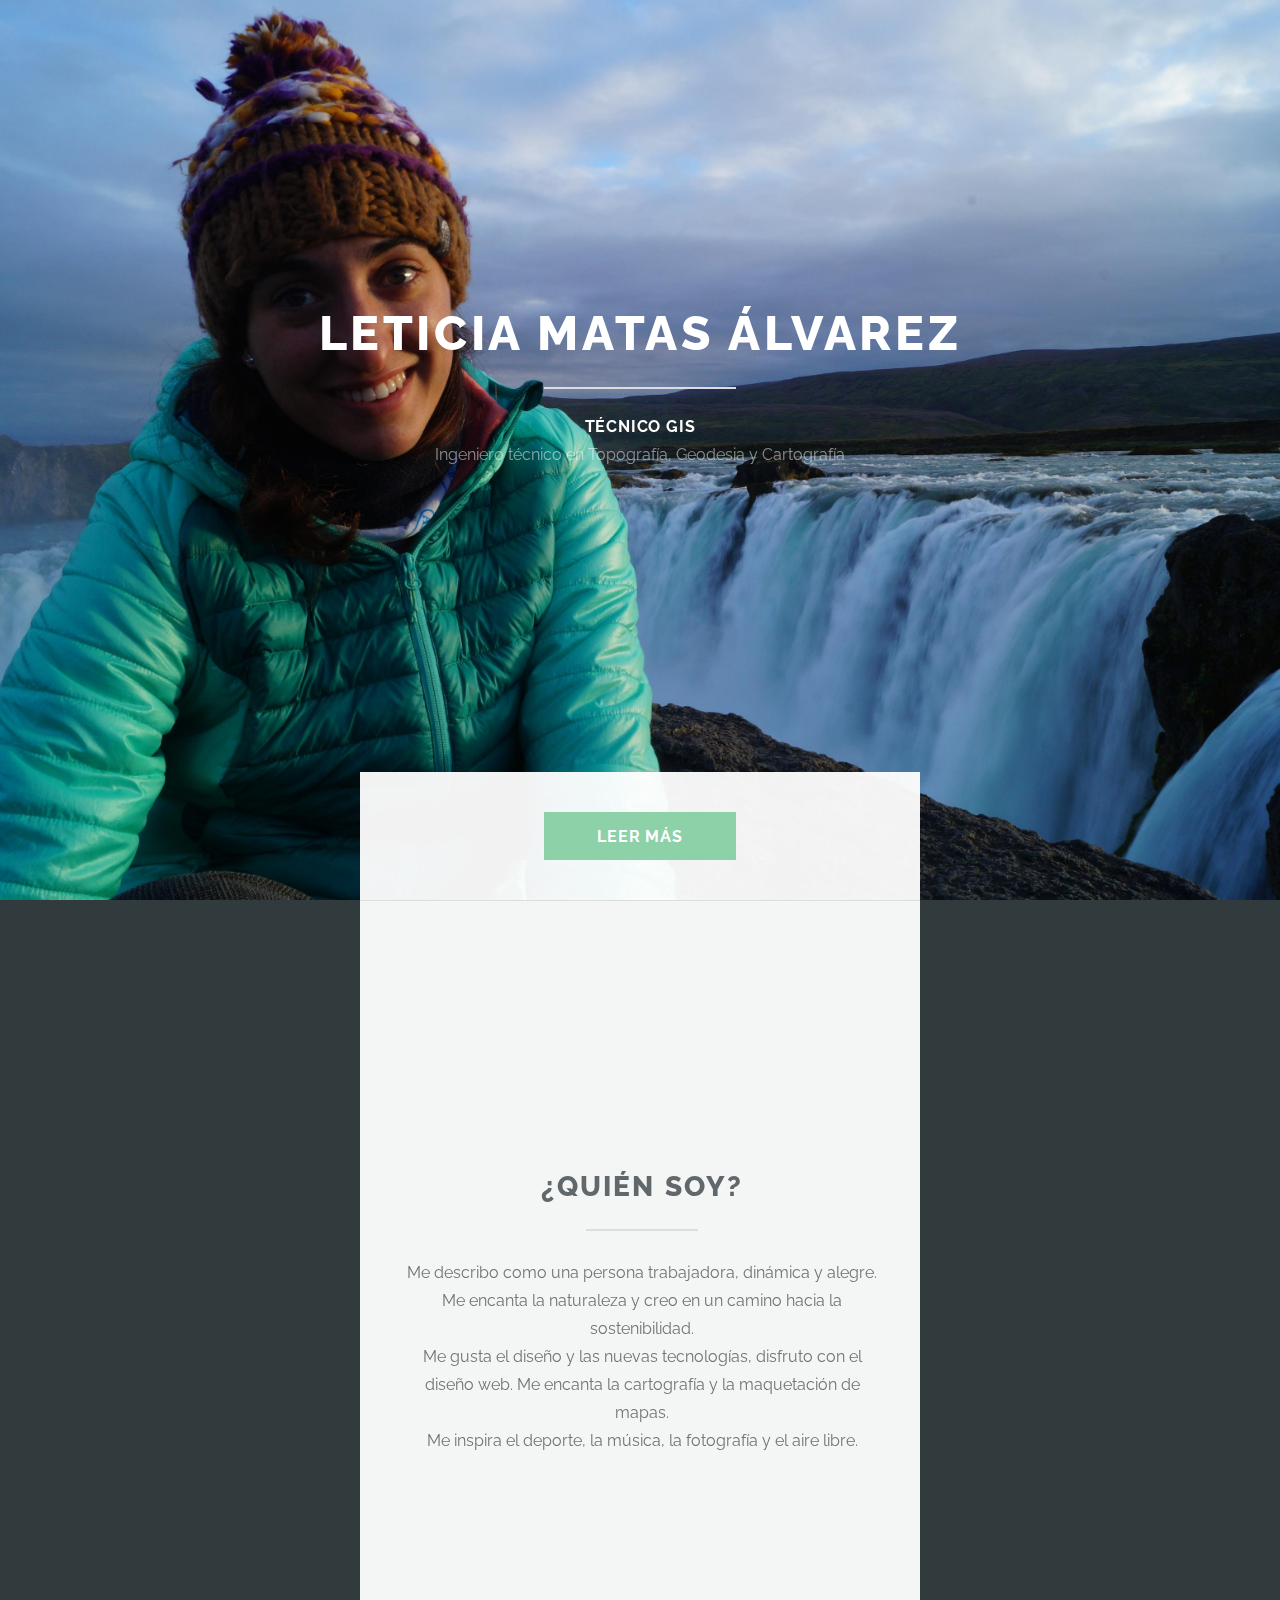
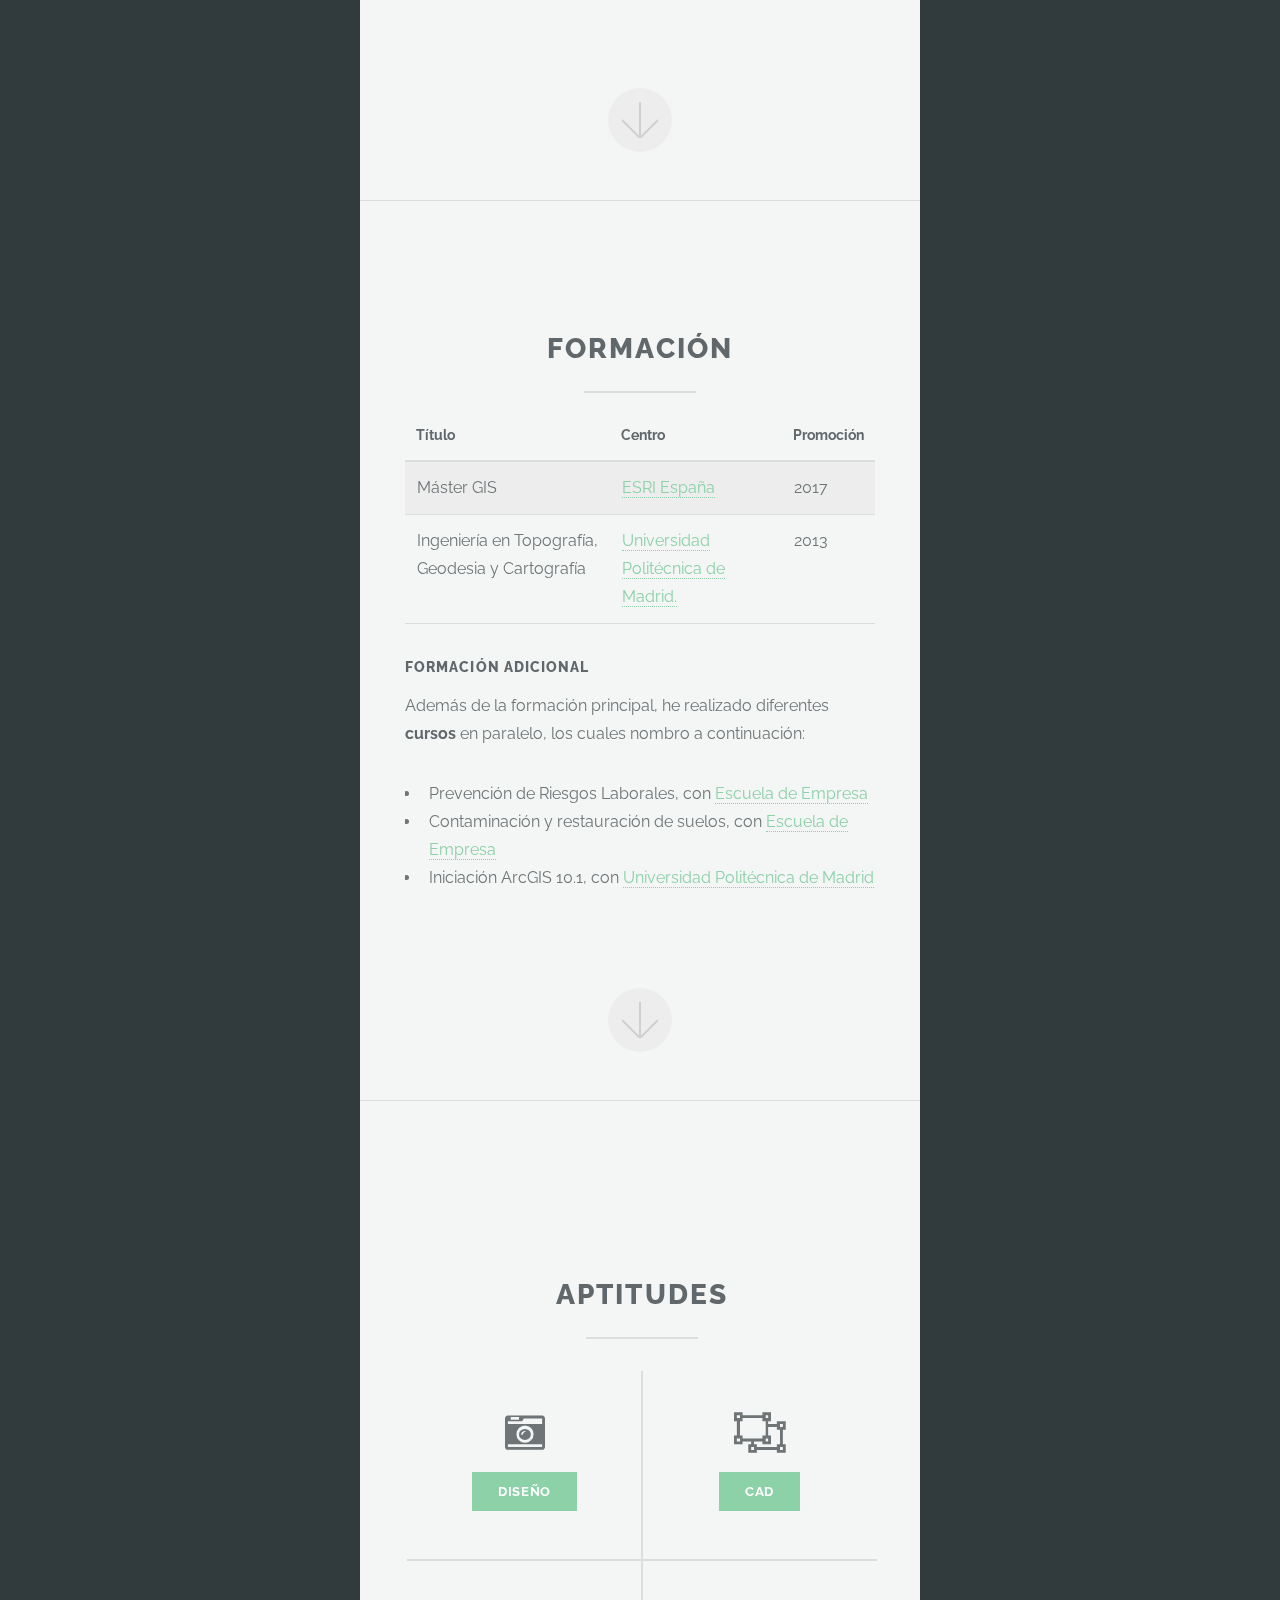
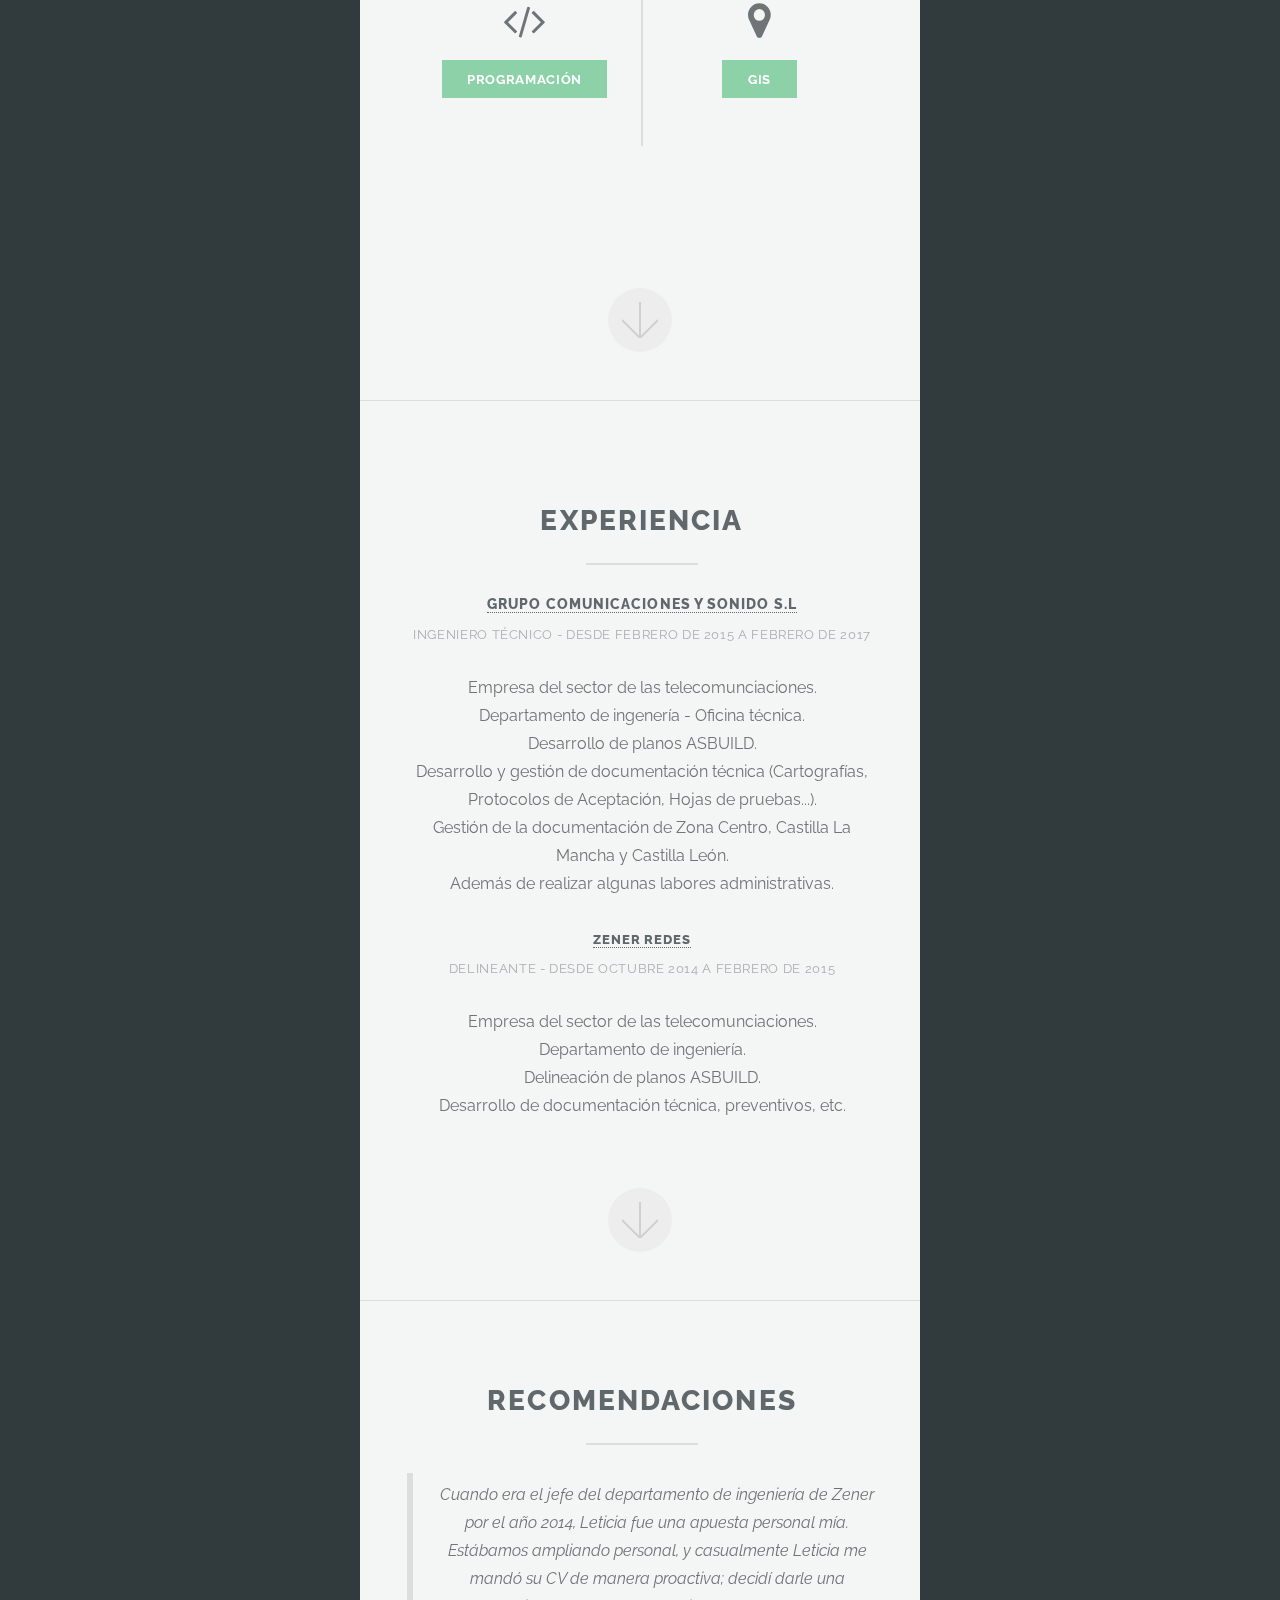
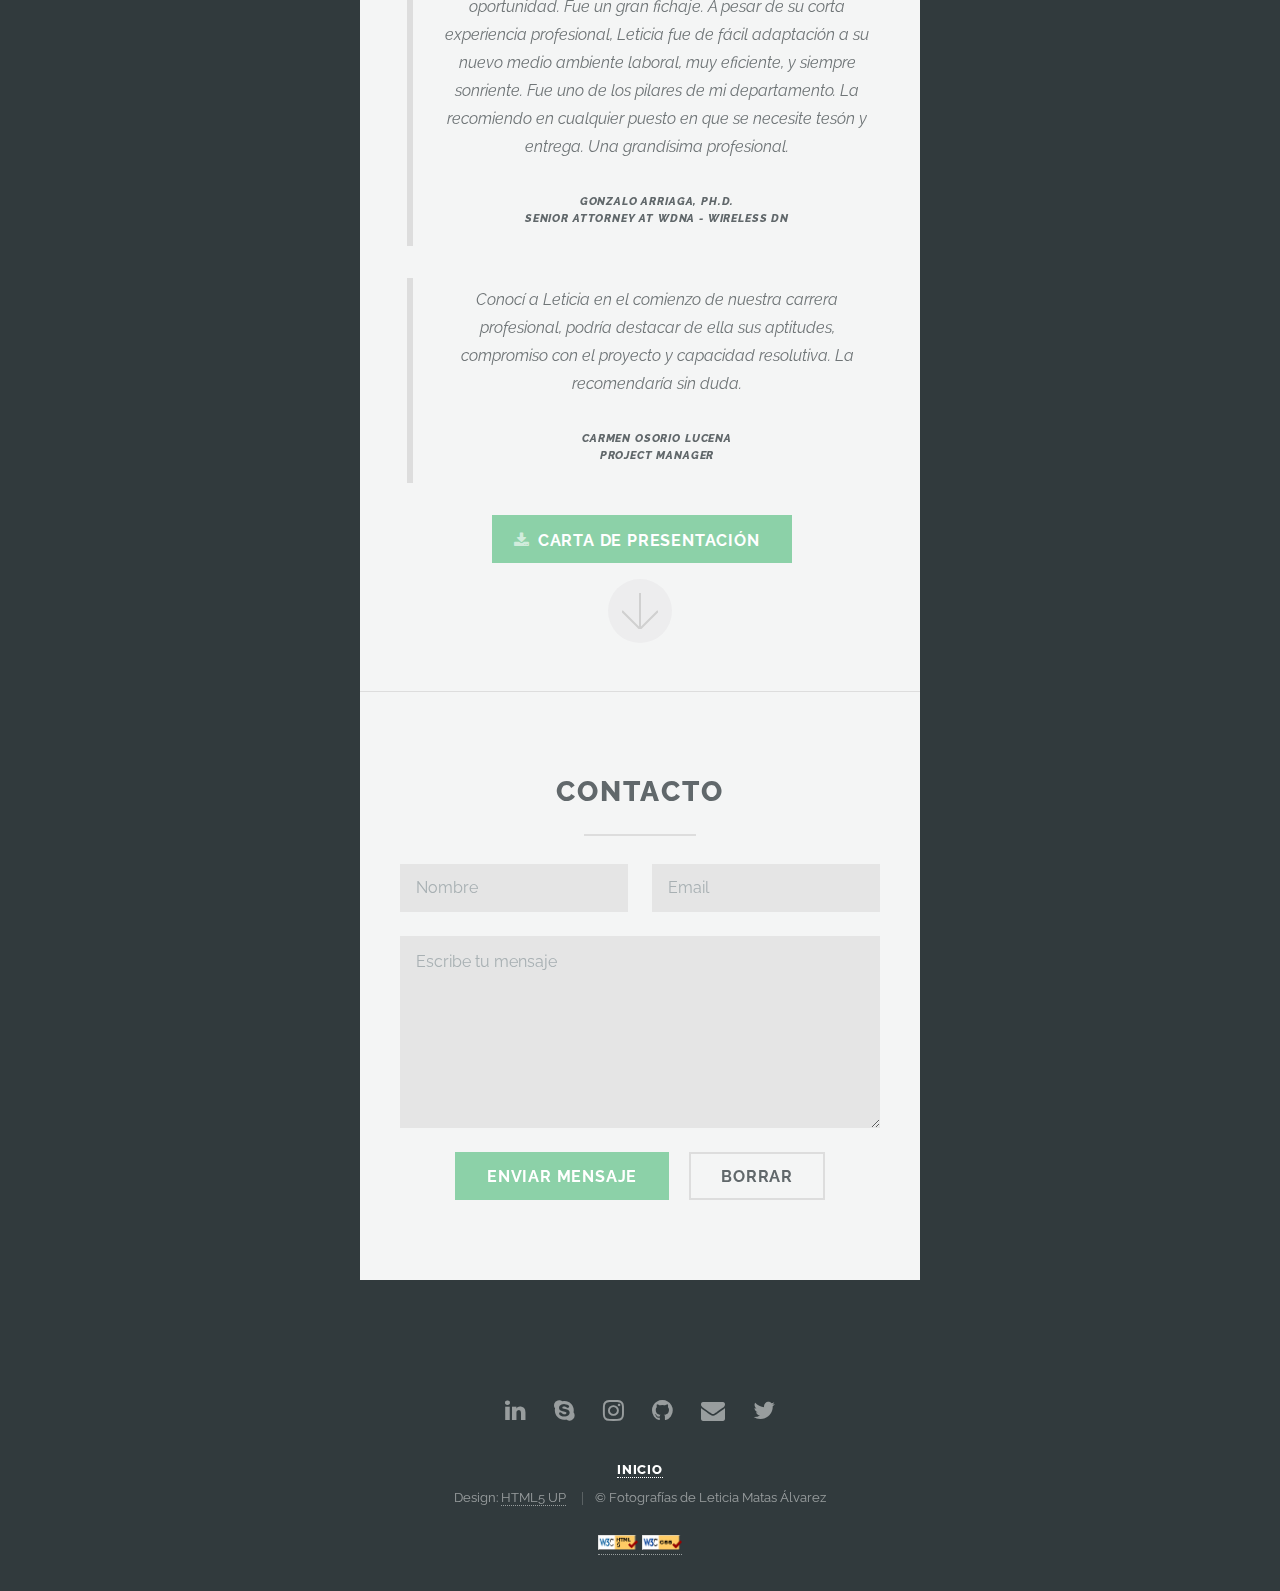
==== commit 331f4597: "Actualizacion 11.03" ====
--- a/cv2/index.html
+++ b/cv2/index.html
@@ -4,7 +4,7 @@
 	html5up.net | @ajlkn
 	Free for personal and commercial use under the CCA 3.0 license (html5up.net/license)
 -->
-<html>
+<html lang="es">
 
 <head>
 	<title>CV Leticia Matas</title>
@@ -12,8 +12,14 @@
 	<meta name="viewport" content="width=device-width, initial-scale=1">
 	<link rel="icon" href="images/gor.png" type="images/gor.png">
 	<!--[if lte IE 8]><script src="assets/js/ie/html5shiv.js"></script><![endif]-->
+	<link rel="stylesheet" href="assets/css/modal.css">
+	<link rel="stylesheet" href="assets/css/progress.css">
 	<link rel="stylesheet" href="assets/css/main.css">
-	<link rel="stylesheet" href="assets/css/flexslider.css">
+
+	<!--  -->
+	<script src="https://ajax.googleapis.com/ajax/libs/jquery/3.1.1/jquery.min.js"></script>
+	<script src="https://maxcdn.bootstrapcdn.com/bootstrap/3.3.7/js/bootstrap.min.js"></script>
+
 	<!-- <link href="//netdna.bootstrapcdn.com/font-awesome/4.0.3/css/font-awesome.css" rel="stylesheet"> -->
 
 
@@ -50,9 +56,7 @@
 					de mapas. <br> Me inspira el deporte, la música, la fotografía y el aire libre.</p>
 			</div>
 		</div>
-
 		<a href="#two" class="goto-next scrolly">Siguiente</a>
-
 	</section>
 	<!-- Fin One Sobre mi -->
 
@@ -121,21 +125,173 @@
 				<ul class="icons-grid">
 					<li>
 						<span class="icon major fa-camera-retro"></span>
-						<h3>Diseño</h3>
+						<a data-toggle="modal" data-target="#dismodal" class="button small special">Diseño</a>
 					</li>
 					<li>
-						<span class="icon major fa-object-ungroup" onclick="showModal('1')"></span>
-						<h3>CAD</h3>
+						<span class="icon major fa-object-ungroup"></span>
+						<a data-toggle="modal" data-target="#cadmodal" class="button small special">CAD</a>
 					</li>
 					<li>
-						<span class="icon major fa-code" onclick="showModal('2')"></span>
-						<h3>Programación</h3>
+						<span class="icon major fa-code"></span>
+						<a data-toggle="modal" data-target="#progmodal" class="button small special">Programación</a>
 					</li>
 					<li>
-						<span class="icon major fa-map-marker" onclick="showModal('3')"></span>
-						<h3>GIS</h3>
+						<span class="icon major fa-map-marker"></span>
+						<a data-toggle="modal" data-target="#gismodal" class="button small special">GIS</a>
 					</li>
 				</ul>
+
+
+
+
+
+								<!-- Modal -->
+								<div class="modal fade" id="dismodal" role="dialog">
+									<div class="modal-dialog">
+
+										<!-- Modal content-->
+										<div class="modal-content">
+											<div class="modal-header">
+
+												<h4 class="modal-title">Diseño</h4>
+											</div>
+											<div class="modal-body">
+
+
+													<div class="skillbar clearfix " data-percent="65%">
+													<div class="skillbar-title" style="background: #0d5d40;"><span>Photoshop</span></div>
+													<div class="skillbar-bar" style="background: #0d5d40;"></div>
+													<div class="skill-bar-percent">65%</div>
+													</div> <!-- End Skill Bar -->
+
+
+													<div class="skillbar clearfix " data-percent="85%">
+													<div class="skillbar-title" style="background: #0d5d40;"><span>CorelDraw</span></div>
+													<div class="skillbar-bar" style="background: #0d5d40;"></div>
+													<div class="skill-bar-percent">85%</div>
+													</div> <!-- End Skill Bar -->
+
+
+											</div>
+											<div class="modal-footer">
+												<button type="button" class="button small special" data-dismiss="modal">Cerrar</button>
+											</div>
+										</div>
+
+									</div>
+								</div>
+
+								<div class="modal fade" id="progmodal" role="dialog">
+									<div class="modal-dialog">
+
+										<!-- Modal content-->
+										<div class="modal-content">
+											<div class="modal-header">
+
+												<h4 class="modal-title">Programación</h4>
+											</div>
+											<div class="modal-body">
+
+													<div class="skillbar clearfix " data-percent="55%">
+													<div class="skillbar-title" style="background: #0d5d40;"><span>Python</span></div>
+													<div class="skillbar-bar" style="background: #0d5d40;"></div>
+													<div class="skill-bar-percent">55%</div>
+													</div> <!-- End Skill Bar -->
+
+
+													<div class="skillbar clearfix " data-percent="65%">
+													<div class="skillbar-title" style="background: #0d5d40;"><span>Javascripts</span></div>
+													<div class="skillbar-bar" style="background: #0d5d40;"></div>
+													<div class="skill-bar-percent">65%</div>
+													</div> <!-- End Skill Bar -->
+
+
+													<div class="skillbar clearfix " data-percent="30%">
+													<div class="skillbar-title" style="background: #0d5d40;"><span>VisulBasic</span></div>
+													<div class="skillbar-bar" style="background: #0d5d40;"></div>
+													<div class="skill-bar-percent">30%</div>
+													</div> <!-- End Skill Bar -->
+
+											</div>
+											<div class="modal-footer">
+												<button type="button" class="button small special" data-dismiss="modal">Cerrar</button>
+											</div>
+										</div>
+
+									</div>
+								</div>
+
+								<div class="modal fade" id="cadmodal" role="dialog">
+									<div class="modal-dialog">
+										<!-- Modal content-->
+										<div class="modal-content">
+											<div class="modal-header">
+
+												<h4 class="modal-title">CAD</h4>
+											</div>
+											<div class="modal-body">
+
+													<div class="skillbar clearfix " data-percent="70%">
+													<div class="skillbar-title" style="background: #0d5d40;"><span>AutoCAD</span></div>
+													<div class="skillbar-bar" style="background: #0d5d40;"></div>
+													<div class="skill-bar-percent">70%</div>
+													</div> <!-- End Skill Bar -->
+
+													<div class="skillbar clearfix " data-percent="60%">
+													<div class="skillbar-title" style="background: #0d5d40;"><span>MicroStation</span></div>
+													<div class="skillbar-bar" style="background:#0d5d40;"></div>
+													<div class="skill-bar-percent">60%</div>
+													</div> <!-- End Skill Bar -->
+
+
+											</div>
+											<div class="modal-footer">
+												<button type="button" class="button small special" data-dismiss="modal">Cerrar</button>
+											</div>
+										</div>
+
+									</div>
+								</div>
+
+								<div class="modal fade" id="gismodal" role="dialog">
+									<div class="modal-dialog">
+										<!-- Modal content-->
+										<div class="modal-content">
+											<div class="modal-header">
+
+												<h4 class="modal-title">GIS</h4>
+											</div>
+											<div class="modal-body">
+
+													<div class="skillbar clearfix " data-percent="85%">
+													<div class="skillbar-title" style="background: #0d5d40;"><span>ArcGIS</span></div>
+													<div class="skillbar-bar" style="background: #0d5d40;"></div>
+													<div class="skill-bar-percent">85%</div>
+													</div> <!-- End Skill Bar -->
+
+													<div class="skillbar clearfix " data-percent="60%">
+													<div class="skillbar-title" style="background: #0d5d40;"><span>Geomedia</span></div>
+													<div class="skillbar-bar" style="background: #0d5d40;"></div>
+													<div class="skill-bar-percent">60%</div>
+													</div> <!-- End Skill Bar -->
+
+													<div class="skillbar clearfix " data-percent="30%">
+													<div class="skillbar-title" style="background: #0d5d40;"><span>QGIS</span></div>
+													<div class="skillbar-bar" style="background: #0d5d40;"></div>
+													<div class="skill-bar-percent">30%</div>
+													</div> <!-- End Skill Bar -->
+
+											</div>
+											<div class="modal-footer">
+												<button type="button" class="button small special" data-dismiss="modal">Cerrar</button>
+											</div>
+										</div>
+
+									</div>
+								</div>
+				<!-- </div>
+
+	</div> -->
 
 			</div>
 			<a href="#four" class="goto-next scrolly">Next</a>
@@ -180,15 +336,15 @@
 					<div class="mySlides fade">
 
 						<blockquote>
-							<p>Cuando era el jefe del departamento de ingeniería de Zener por el año 2014, Leticia fue una apuesta personal mía. Estábamos ampliando personal, y casualmente Leticia me mandó su CV de manera proactiva; decidí darle una oportunidad.
-								Fue un gran fichaje. A pesar de su corta experiencia profesional, Leticia fue de fácil adaptación a su nuevo medio ambiente laboral, muy eficiente, y siempre sonriente. Fue uno de los pilares de mi departamento. La recomiendo en cualquier puesto
-								en que se necesite tesón y entrega. Una grandísima profesional.</p>
-
-									<h6>Gonzalo Arriaga, Ph.D.<br>
+							<p>Cuando era el jefe del departamento de ingeniería de Zener por el año 2014, Leticia fue una apuesta personal mía. Estábamos ampliando personal, y casualmente Leticia me mandó su CV de manera proactiva; decidí darle una oportunidad. Fue un gran
+								fichaje. A pesar de su corta experiencia profesional, Leticia fue de fácil adaptación a su nuevo medio ambiente laboral, muy eficiente, y siempre sonriente. Fue uno de los pilares de mi departamento. La recomiendo en cualquier puesto en que se
+								necesite tesón y entrega. Una grandísima profesional.</p>
+
+							<h6>Gonzalo Arriaga, Ph.D.<br>
 									Senior Attorney at WDNA - Wireless DN</h6>
 
 
-							</blockquote>
+						</blockquote>
 
 						<div class="mySlide fade">
 
@@ -201,7 +357,7 @@
 							</blockquote>
 
 							<div class="action">
-							<a href="carta.pdf" class="button special icon fa-download" download>Carta de presentación</a>
+								<a href="carta.pdf" class="button special icon fa-download" download>Carta de presentación</a>
 							</div>
 						</div>
 
@@ -232,7 +388,7 @@
 			<header class="major">
 				<h2>Contacto</h2>
 			</header>
-		  <!-- <form method="post" action="form.php">
+			<!-- <form method="post" action="form.php">
 		    <div class="row uniform">
 		      <div class="6u 12u$(xsmall)">
 		        <input type="text" name="demo-name" id="demo-name" value="" placeholder="Nombre" />
@@ -287,18 +443,14 @@
 					<div class="6u 12u$(xsmall)"><input type="text" name="name" id="name" placeholder="Nombre" maxlength="30" required></div>
 					<div class="6u$ 12u$(xsmall)"><input type="email" name="email" id="email" placeholder="Email" maxlength="80" required></div>
 					<div class="12u$">
-		        <textarea name="demo-message" id="demo-message" placeholder="Escribe tu mensaje" rows="6"></textarea>
-		      </div>
+						<textarea name="demo-message" id="demo-message" placeholder="Escribe tu mensaje" rows="6"></textarea>
+					</div>
 					<div class="12u$">
 						<ul class="actions">
-							<div class="12u$">
-				        <ul class="actions">
-				          <li><input type="submit" value="Enviar Mensaje" class="special" /></li>
-				          <li><input type="reset" value="Borrar" /></li>
-				        </ul>
-				      </div>
-				   </ul>
-						</div>
+							<li><input type="submit" value="Enviar Mensaje" class="special" /></li>
+							<li><input type="reset" value="Borrar" /></li>
+						</ul>
+					</div>
 				</div>
 			</form>
 
@@ -313,10 +465,22 @@
 				</ul>
 				<h5><a href="#header" class="goto-next scrolly">Inicio</a></h5>
 
-					<ul class="copyright">
-						<li>Design: <a href="http://html5up.net">HTML5 UP</a></li>
-						<li>&copy; Fotografías de Leticia Matas Álvarez</li>
-					</ul>
+				<ul class="copyright">
+					<li>Design: <a href="http://html5up.net">HTML5 UP</a></li>
+					<li>&copy; Fotografías de Leticia Matas Álvarez</li>
+
+				</ul>
+				<a href="https://validator.w3.org/nu/?doc=http%3A%2F%2Faicelm.github.io%2F" target="_blank">
+				<img style="border:0;width:40px;height:15px" src="images/vhtml.png" alt="Valid HTML!">
+				</a>
+
+				<a href="https://validator.w3.org/nu/?doc=https%3A%2F%2Faicelm.github.io%2Fcv2%2Findex.html" target="_blank">
+				<img style="border:0;width:40px;height:15px" src="images/vcss.gif" alt="Valid CSS!">
+				</a>
+
+
+
+
 			</footer>
 
 		</div>
@@ -326,6 +490,7 @@
 	<!-- Scripts -->
 	<script>
 	</script>
+
 	<script src="assets/js/jquery.min.js"></script>
 	<script src="assets/js/jquery.scrollex.min.js"></script>
 	<script src="assets/js/jquery.scrolly.min.js"></script>
@@ -333,7 +498,10 @@
 	<script src="assets/js/util.js"></script>
 	<script src="assets/js/flexslider.js"></script>
 	<!-- <script src="assets/js/ie/respond.min.js"></script> -->
+	<script src="assets/js/progress.js"></script>
 	<script src="assets/js/main.js"></script>
+	<script src="assets/js/modal.js"></script>
+
 
 </body>
 
--- a/cv2/assets/css/modal.css
+++ b/cv2/assets/css/modal.css
@@ -0,0 +1,37 @@
+/* The Modal (background) */
+.modal {
+    display: none; /* Hidden by default */
+    position: fixed; /* Stay in place */
+    z-index: 1; /* Sit on top */
+    left: 0;
+    top: 0;
+    width: 100%; /* Full width */
+    height: 100%; /* Full height */
+    overflow: auto; /* Enable scroll if needed */
+    background-color: rgb(0,0,0); /* Fallback color */
+    background-color: rgba(0,0,0,0.4); /* Black w/ opacity */
+}
+
+/* Modal Content/Box */
+.modal-content {
+    background-color: #fefefe;
+    margin: 15% auto; /* 15% from the top and centered */
+    padding: 20px;
+    border: 1px solid #888;
+    width: 50%; /* Could be more or less, depending on screen size */
+}
+
+/* The Close Button */
+.close {
+    color: #aaa;
+    float: right;
+    font-size: 28px;
+    font-weight: bold;
+}
+
+.close:hover,
+.close:focus {
+    color: black;
+    text-decoration: none;
+    cursor: pointer;
+}
--- a/cv2/assets/css/progress.css
+++ b/cv2/assets/css/progress.css
@@ -0,0 +1,73 @@
+
+.skillbar {
+	position:relative;
+	display:block;
+	margin-bottom:15px;
+	width:100%;
+	background:#eee;
+	height:35px;
+	border-radius:3px;
+	-moz-border-radius:3px;
+	-webkit-border-radius:3px;
+	-webkit-transition:0.4s linear;
+	-moz-transition:0.4s linear;
+	-ms-transition:0.4s linear;
+	-o-transition:0.4s linear;
+	transition:0.4s linear;
+	-webkit-transition-property:width, background-color;
+	-moz-transition-property:width, background-color;
+	-ms-transition-property:width, background-color;
+	-o-transition-property:width, background-color;
+	transition-property:width, background-color;
+}
+
+.skillbar-title {
+	position:absolute;
+	top:0;
+	left:0;
+width:110px;
+	font-weight:bold;
+	font-size:13px;
+	color:#ffffff;
+	background:#6adcfa;
+	-webkit-border-top-left-radius:3px;
+	-webkit-border-bottom-left-radius:4px;
+	-moz-border-radius-topleft:3px;
+	-moz-border-radius-bottomleft:3px;
+	border-top-left-radius:3px;
+	border-bottom-left-radius:3px;
+}
+
+.skillbar-title span {
+	display:inherit;
+	background:rgba(0, 0, 0, 0.1);
+	padding:0 20px;
+	height:35px;
+	line-height:35px;
+	-webkit-border-top-left-radius:3px;
+	-webkit-border-bottom-left-radius:3px;
+	-moz-border-radius-topleft:3px;
+	-moz-border-radius-bottomleft:3px;
+	border-top-left-radius:3px;
+	border-bottom-left-radius:3px;
+}
+
+.skillbar-bar {
+	height:35px;
+	width:0px;
+	background:#6adcfa;
+	border-radius:3px;
+	-moz-border-radius:3px;
+	-webkit-border-radius:3px;
+}
+
+.skill-bar-percent {
+	position:absolute;
+	right:10px;
+	top:0;
+	font-size:11px;
+	height:35px;
+	line-height:35px;
+	color:#ffffff;
+	color:rgba(0, 0, 0, 0.4);
+}
